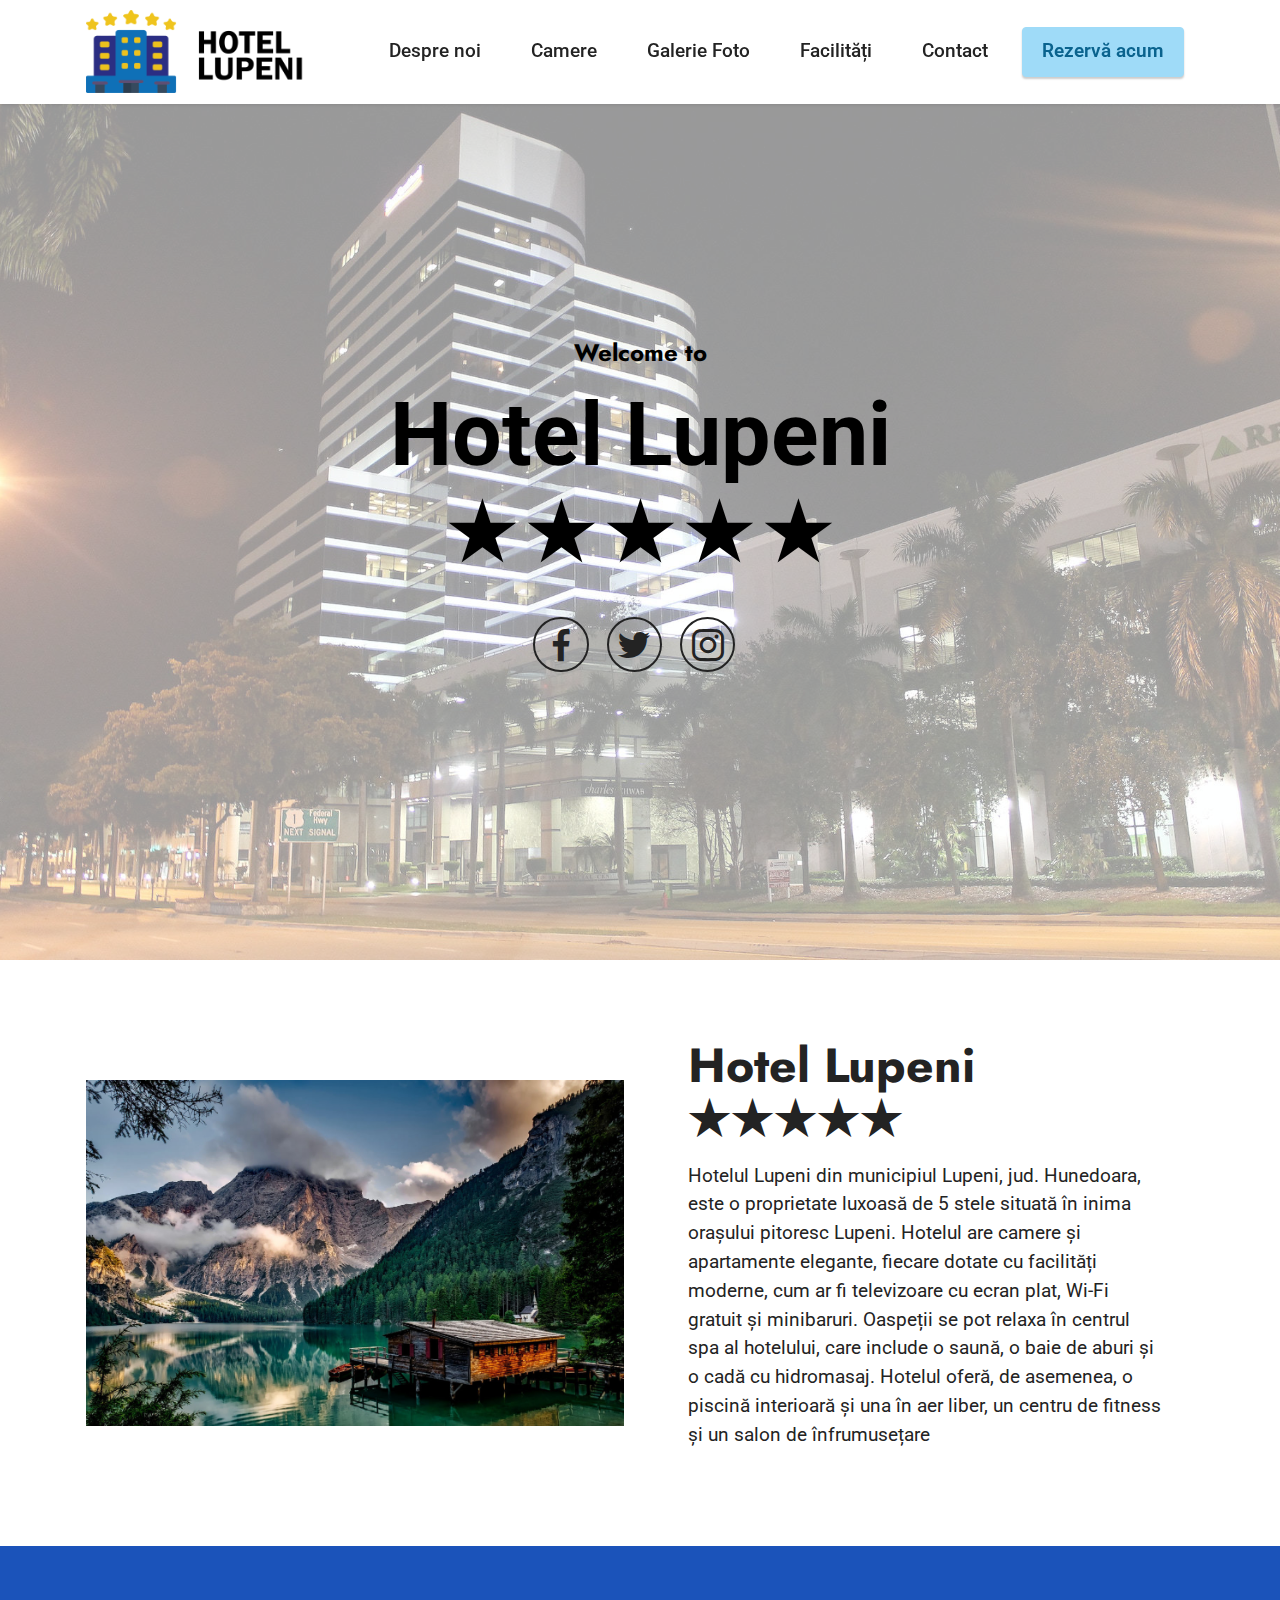
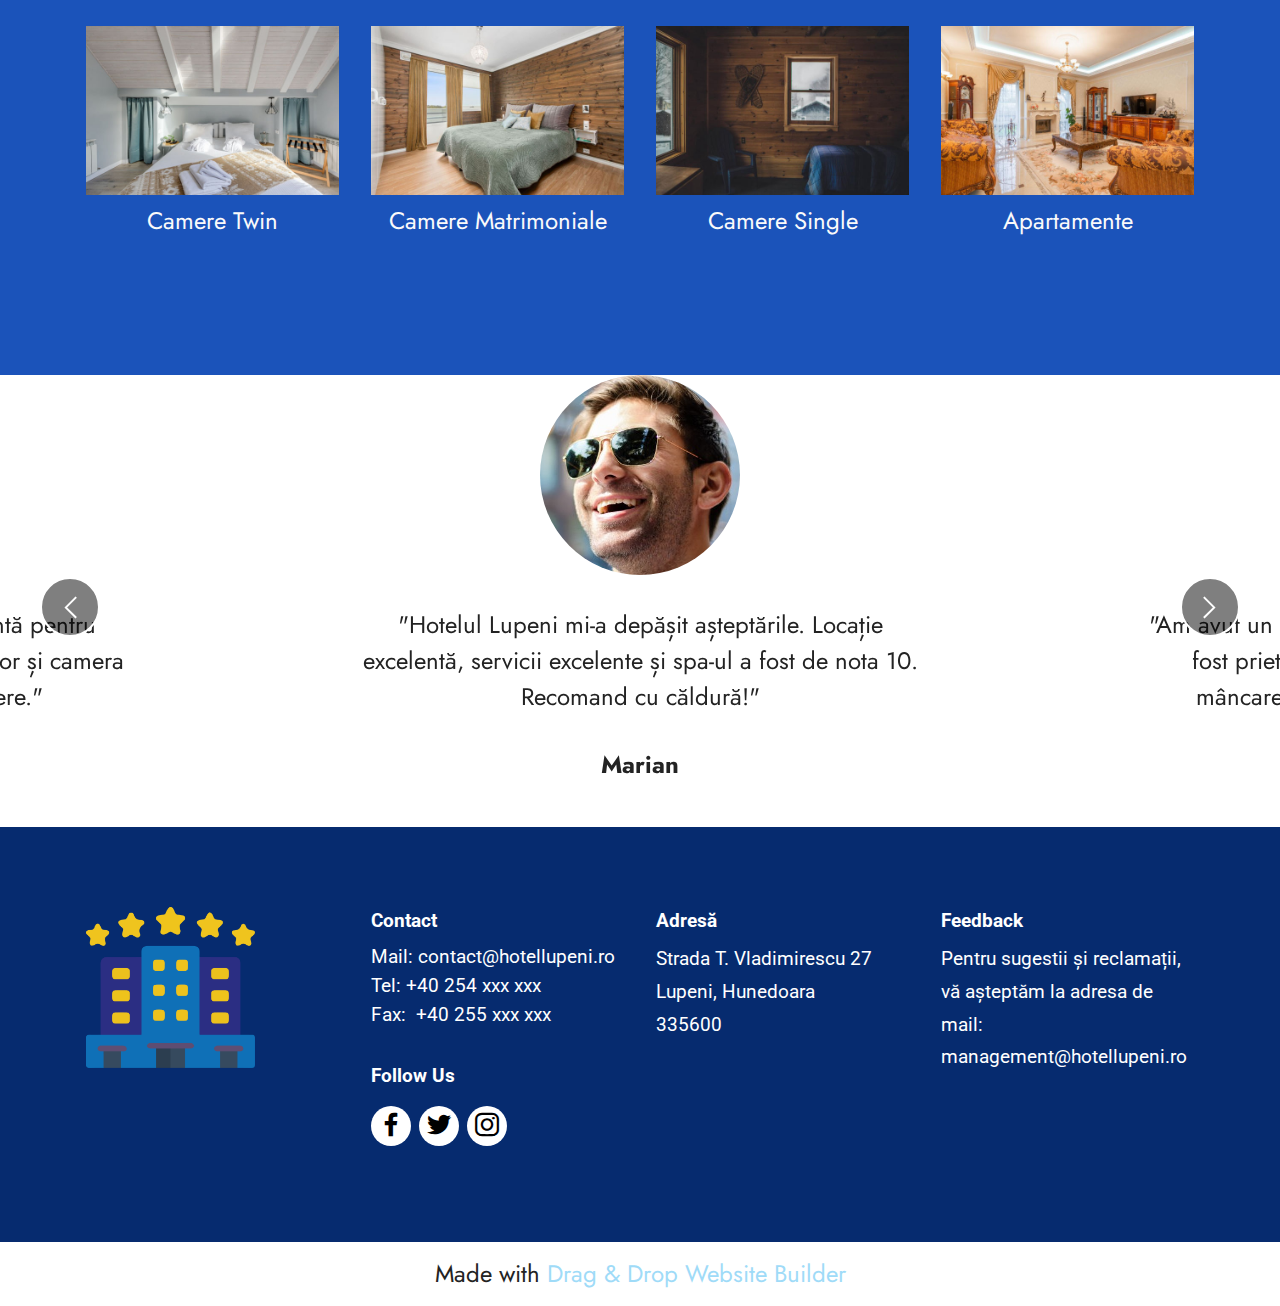
==== index.html @ 16345720 "Hotel Lupeni" ====
<!DOCTYPE html>
<html  >
<head>
  <!-- Site made with Mobirise Website Builder v5.7.4, https://mobirise.com -->
  <meta charset="UTF-8">
  <meta http-equiv="X-UA-Compatible" content="IE=edge">
  <meta name="generator" content="Mobirise v5.7.4, mobirise.com">
  <meta name="viewport" content="width=device-width, initial-scale=1, minimum-scale=1">
  <link rel="shortcut icon" href="assets/images/logo-nav-532x198.png" type="image/x-icon">
  <meta name="description" content="">
  
  
  <title>Acasă</title>
  <link rel="stylesheet" href="assets/web/assets/mobirise-icons2/mobirise2.css">
  <link rel="stylesheet" href="assets/bootstrap/css/bootstrap.min.css">
  <link rel="stylesheet" href="assets/bootstrap/css/bootstrap-grid.min.css">
  <link rel="stylesheet" href="assets/bootstrap/css/bootstrap-reboot.min.css">
  <link rel="stylesheet" href="assets/dropdown/css/style.css">
  <link rel="stylesheet" href="assets/socicon/css/styles.css">
  <link rel="stylesheet" href="assets/theme/css/style.css">
  <link rel="preload" href="https://fonts.googleapis.com/css?family=Roboto:100,100i,300,300i,400,400i,500,500i,700,700i,900,900i&display=swap" as="style" onload="this.onload=null;this.rel='stylesheet'">
  <noscript><link rel="stylesheet" href="https://fonts.googleapis.com/css?family=Roboto:100,100i,300,300i,400,400i,500,500i,700,700i,900,900i&display=swap"></noscript>
  <link rel="preload" href="https://fonts.googleapis.com/css?family=Jost:100,200,300,400,500,600,700,800,900,100i,200i,300i,400i,500i,600i,700i,800i,900i&display=swap" as="style" onload="this.onload=null;this.rel='stylesheet'">
  <noscript><link rel="stylesheet" href="https://fonts.googleapis.com/css?family=Jost:100,200,300,400,500,600,700,800,900,100i,200i,300i,400i,500i,600i,700i,800i,900i&display=swap"></noscript>
  <link rel="preload" as="style" href="assets/mobirise/css/mbr-additional.css"><link rel="stylesheet" href="assets/mobirise/css/mbr-additional.css" type="text/css">

  
  
  
</head>
<body>
  
  <section data-bs-version="5.1" class="menu menu2 cid-tsA7RsYovP" once="menu" id="menu2-1">
    
    <nav class="navbar navbar-dropdown navbar-fixed-top navbar-expand-lg">
        <div class="container">
            <div class="navbar-brand">
                <span class="navbar-logo">
                    <a href="index.html">
                        <img src="assets/images/logo-nav-532x198.png" alt="Logo Hotel Phoenix" style="height: 5.2rem;">
                    </a>
                </span>
                
            </div>
            <button class="navbar-toggler" type="button" data-toggle="collapse" data-bs-toggle="collapse" data-target="#navbarSupportedContent" data-bs-target="#navbarSupportedContent" aria-controls="navbarNavAltMarkup" aria-expanded="false" aria-label="Toggle navigation">
                <div class="hamburger">
                    <span></span>
                    <span></span>
                    <span></span>
                    <span></span>
                </div>
            </button>
            <div class="collapse navbar-collapse" id="navbarSupportedContent">
                <ul class="navbar-nav nav-dropdown" data-app-modern-menu="true"><li class="nav-item"><a class="nav-link link text-black text-primary display-4" href="page3.html">Despre noi</a></li><li class="nav-item"><a class="nav-link link text-black text-primary display-4" href="page2.html">Camere</a></li>
                    <li class="nav-item"><a class="nav-link link text-black text-primary display-4" href="page5.html">Galerie Foto</a></li><li class="nav-item"><a class="nav-link link text-black text-primary display-4" href="page4.html">Facilități</a></li>
                    <li class="nav-item"><a class="nav-link link text-black text-primary display-4" href="page1.html">Contact</a>
                    </li></ul>
                
                <div class="navbar-buttons mbr-section-btn"><a class="btn btn-primary display-4" href="https://mobiri.se">Rezervă acum</a></div>
            </div>
        </div>
    </nav>
</section>

<section data-bs-version="5.1" class="header13 cid-tsCNO44xaJ mbr-fullscreen" id="header13-3">

    

    
    <div class="mbr-overlay" style="opacity: 0.6; background-color: rgb(255, 255, 255);"></div>

    <div class="align-center container">
        <div class="row justify-content-center">
            <div class="col-12 col-lg-10">
                <h1 class="mbr-section-title mbr-fonts-style mb-3 display-7"><strong>Welcome to</strong></h1>
                
                <p class="mbr-text mbr-fonts-style mb-3 display-1"><strong>Hotel Lupeni</strong><br>★★★★★<br></p>
                
                <div class="social-row display-7 mt-5">
                    <div class="soc-item">
                        <a href="https://facebook.com" target="_blank">
                            <span class="mbr-iconfont socicon-facebook socicon"></span>
                        </a>
                    </div>
                    <div class="soc-item">
                        <a href="https://twitter.com/" target="_blank">
                            <span class="mbr-iconfont socicon-twitter socicon"></span>
                        </a>
                    </div>
                    <div class="soc-item">
                        <a href="https://instagram.com" target="_blank">
                            <span class="mbr-iconfont socicon-instagram socicon"></span>
                        </a>
                    </div>
                    
                    
                </div>
            </div>
        </div>
    </div>
</section>

<section data-bs-version="5.1" class="image1 cid-tsCUTl3SGb" id="image1-6">
    

    
    

    <div class="container">
        <div class="row align-items-center">
            <div class="col-12 col-lg-6">
                <div class="image-wrapper">
                    <img src="assets/images/cottage-1256x807.jpg" alt="Mobirise Website Builder">
                    
                </div>
            </div>
            <div class="col-12 col-lg">
                <div class="text-wrapper">
                    <h3 class="mbr-section-title mbr-fonts-style mb-3 display-2"><strong>Hotel Lupeni ★★★★★</strong></h3>
                    <p class="mbr-text mbr-fonts-style display-4">Hotelul Lupeni din municipiul Lupeni, jud. Hunedoara, este o proprietate luxoasă de 5 stele situată în inima orașului pitoresc Lupeni. Hotelul are camere și apartamente elegante, fiecare dotate cu facilități moderne, cum ar fi televizoare cu ecran plat, Wi-Fi gratuit și minibaruri. Oaspeții se pot relaxa în centrul spa al hotelului, care include o saună, o baie de aburi și o cadă cu hidromasaj. Hotelul oferă, de asemenea, o piscină interioară și una în aer liber, un centru de fitness și un salon de înfrumusețare</p>
                </div>
            </div>
        </div>
    </div>
</section>

<section data-bs-version="5.1" class="gallery5 mbr-gallery cid-tsCXmLw9fn" id="gallery5-8">
    

    
    

    <div class="container">
        
        <div class="row mbr-gallery mt-4">
            <div class="col-12 col-md-6 col-lg-3 item gallery-image">
                <div class="item-wrapper" data-toggle="modal" data-bs-toggle="modal" data-target="#tsFxFGTcH2-modal" data-bs-target="#tsFxFGTcH2-modal">
                    <img class="w-100" src="assets/images/camera-1-596x398.jpg" alt="Cameră Twin" data-slide-to="0" data-bs-slide-to="0" data-target="#lb-tsFxFGTcH2" data-bs-target="#lb-tsFxFGTcH2">
                    <div class="icon-wrapper">
                        <span class="mobi-mbri mobi-mbri-search mbr-iconfont mbr-iconfont-btn"></span>
                    </div>
                </div>
                <h6 class="mbr-item-subtitle mbr-fonts-style align-center mb-2 mt-2 display-7"><a href="page2.html" class="text-white">Camere Twin</a></h6>
            </div>
            <div class="col-12 col-md-6 col-lg-3 item gallery-image">
                <div class="item-wrapper" data-toggle="modal" data-bs-toggle="modal" data-target="#tsFxFGTcH2-modal" data-bs-target="#tsFxFGTcH2-modal">
                    <img class="w-100" src="assets/images/bedroom10-596x398.jpg" alt="Cameră matrimonială" data-slide-to="1" data-bs-slide-to="1" data-target="#lb-tsFxFGTcH2" data-bs-target="#lb-tsFxFGTcH2">
                    <div class="icon-wrapper">
                        <span class="mobi-mbri mobi-mbri-search mbr-iconfont mbr-iconfont-btn"></span>
                    </div>
                </div>
                <h6 class="mbr-item-subtitle mbr-fonts-style align-center mb-2 mt-2 display-7"><a href="page2.html" class="text-white">Camere Matrimoniale</a></h6>
            </div>
            <div class="col-12 col-md-6 col-lg-3 item gallery-image">
                <div class="item-wrapper" data-toggle="modal" data-bs-toggle="modal" data-target="#tsFxFGTcH2-modal" data-bs-target="#tsFxFGTcH2-modal">
                    <img class="w-100" src="assets/images/camera1-596x398.jpg" alt="Cameră single" data-slide-to="2" data-bs-slide-to="2" data-target="#lb-tsFxFGTcH2" data-bs-target="#lb-tsFxFGTcH2">
                    <div class="icon-wrapper">
                        <span class="mobi-mbri mobi-mbri-search mbr-iconfont mbr-iconfont-btn"></span>
                    </div>
                </div>
                <h6 class="mbr-item-subtitle mbr-fonts-style align-center mb-2 mt-2 display-7"><a href="page2.html" class="text-white">Camere Single</a></h6>
            </div>
            <div class="col-12 col-md-6 col-lg-3 item gallery-image">
                <div class="item-wrapper" data-toggle="modal" data-bs-toggle="modal" data-target="#tsFxFGTcH2-modal" data-bs-target="#tsFxFGTcH2-modal">
                    <img class="w-100" src="assets/images/camera-lux-3-596x398.jpg" alt="Apartament" data-slide-to="3" data-bs-slide-to="3" data-target="#lb-tsFxFGTcH2" data-bs-target="#lb-tsFxFGTcH2">
                    <div class="icon-wrapper">
                        <span class="mobi-mbri mobi-mbri-search mbr-iconfont mbr-iconfont-btn"></span>
                    </div>
                </div>
                <h6 class="mbr-item-subtitle mbr-fonts-style align-center mb-2 mt-2 display-7"><a href="page2.html" class="text-white">Apartamente</a></h6>
            </div>
        </div>

        <div class="modal mbr-slider" tabindex="-1" role="dialog" aria-hidden="true" id="tsFxFGTcH2-modal">
            <div class="modal-dialog" role="document">
                <div class="modal-content">
                    <div class="modal-body">
                        <div class="carousel slide carousel-fade" id="lb-tsFxFGTcH2" data-interval="5000" data-bs-interval="5000">
                            <div class="carousel-inner">
                                <div class="carousel-item active">
                                    <img class="d-block w-100" src="assets/images/camera-1-596x398.jpg" alt="Mobirise Website Builder">
                                </div>
                                <div class="carousel-item">
                                    <img class="d-block w-100" src="assets/images/bedroom10-596x398.jpg" alt="Mobirise Website Builder">
                                </div>
                                <div class="carousel-item">
                                    <img class="d-block w-100" src="assets/images/camera1-596x398.jpg" alt="Mobirise Website Builder">
                                </div>
                                <div class="carousel-item">
                                    <img class="d-block w-100" src="assets/images/camera-lux-3-596x398.jpg" alt="Mobirise Website Builder">
                                </div>
                            </div>
                            <ol class="carousel-indicators">
                                <li data-slide-to="0" data-bs-slide-to="0" class="active" data-target="#lb-tsFxFGTcH2" data-bs-target="#lb-tsFxFGTcH2"></li>
                                <li data-slide-to="1" data-bs-slide-to="1" data-target="#lb-tsFxFGTcH2" data-bs-target="#lb-tsFxFGTcH2"></li>
                                <li data-slide-to="2" data-bs-slide-to="2" data-target="#lb-tsFxFGTcH2" data-bs-target="#lb-tsFxFGTcH2"></li>
                                <li data-slide-to="3" data-bs-slide-to="3" data-target="#lb-tsFxFGTcH2" data-bs-target="#lb-tsFxFGTcH2"></li>
                            </ol>
                            <a role="button" href="" class="close" data-dismiss="modal" data-bs-dismiss="modal" aria-label="Close">
                            </a>
                            <a class="carousel-control-prev carousel-control" role="button" data-slide="prev" data-bs-slide="prev" href="#lb-tsFxFGTcH2">
                                <span class="mobi-mbri mobi-mbri-arrow-prev" aria-hidden="true"></span>
                                <span class="sr-only visually-hidden">Previous</span>
                            </a>
                            <a class="carousel-control-next carousel-control" role="button" data-slide="next" data-bs-slide="next" href="#lb-tsFxFGTcH2">
                                <span class="mobi-mbri mobi-mbri-arrow-next" aria-hidden="true"></span>
                                <span class="sr-only visually-hidden">Next</span>
                            </a>
                        </div>
                    </div>
                </div>
            </div>
        </div>
    </div>
</section>

<section data-bs-version="5.1" class="people5 mbr-embla cid-tsCZHZXIO7" id="people5-9">

    

    
    

    <div class="position-relative text-center">
        

        <div class="embla" data-skip-snaps="true" data-align="center" data-loop="true" data-auto-play="true" data-auto-play-interval="8" data-draggable="true">
            <div class="embla__viewport container-fluid">
                <div class="embla__container">
                    <div class="embla__slide slider-image item" style="margin-left: 7rem; margin-right: 7rem;">
                        <div class="user">
                            <div class="user_image">
                                <div class="item-wrapper position-relative">
                                    <img src="assets/images/m-9-600x400.jpeg" alt="Un barbat cu ochelari de soare" data-slide-to="0" data-bs-slide-to="0">
                                </div>
                            </div>
                            <div class="user_text mb-4">
                                <p class="mbr-fonts-style display-7">"Hotelul Lupeni mi-a depășit așteptările. Locație excelentă, servicii excelente și spa-ul a fost de nota 10. Recomand cu căldură!"</p>
                            </div>
                            <div class="user_name mbr-fonts-style mb-2 display-7"><strong>Marian</strong></div>
                            
                        </div>
                    </div>
                    <div class="embla__slide slider-image item" style="margin-left: 7rem; margin-right: 7rem;">
                        <div class="user">
                            <div class="user_image">
                                <div class="item-wrapper position-relative">
                                    <img src="assets/images/w-7-600x792.jpeg" alt="O fată" data-slide-to="1" data-bs-slide-to="1">
                                </div>
                            </div>
                            <div class="user_text mb-4">
                                <p class="mbr-fonts-style display-7">
                                    "Am avut un sejur fantastic la Hotel Lupeni. Personalul a fost prietenos, camera curată și confortabilă, iar mâncarea delicioasă. Cu siguranță voi reveni!"
                                </p>
                            </div>
                            <div class="user_name mbr-fonts-style mb-2 display-7"><strong>Melinda&nbsp;</strong></div>
                            
                        </div>
                    </div>
                    <div class="embla__slide slider-image item" style="margin-left: 7rem; margin-right: 7rem;">
                        <div class="user">
                            <div class="user_image">
                                <div class="item-wrapper position-relative">
                                    <img src="assets/images/m-20-600x400.jpeg" alt="Un bărbat cu ochelari" data-slide-to="2" data-bs-slide-to="2">
                                </div>
                            </div>
                            <div class="user_text mb-4">
                                <p class="mbr-fonts-style display-7">
                                    "Am susținut o conferință de succes la Hotel Lupeni. Facilitățile au fost de top, iar personalul a fost incredibil de util. Recomand cu căldură acest hotel pentru orice eveniment."
                                </p>
                            </div>
                            <div class="user_name mbr-fonts-style mb-2 display-7"><strong>Cristian</strong></div>
                            
                        </div>
                    </div><div class="embla__slide slider-image item" style="margin-left: 7rem; margin-right: 7rem;">
                        <div class="user">
                            <div class="user_image">
                                <div class="item-wrapper position-relative">
                                    <img src="assets/images/m-7-600x400.jpeg" alt="Un bărbat cu barbă" data-slide-to="3" data-bs-slide-to="3">
                                </div>
                            </div>
                            <div class="user_text mb-4">
                                <p class="mbr-fonts-style display-7">
                                    "Hotelul Lupeni a fost o alegere excelentă pentru călătoria mea solo. Personalul a fost primitor și camera confortabilă. Recomand cu încredere."
                                </p>
                            </div>
                            <div class="user_name mbr-fonts-style mb-2 display-7"><strong>Cristian</strong></div>
                            
                        </div>
                    </div>
                </div>
            </div>
            <button class="embla__button embla__button--prev">
                <span class="mobi-mbri mobi-mbri-arrow-prev mbr-iconfont" aria-hidden="true"></span>
                <span class="sr-only visually-hidden visually-hidden">Previous</span>
            </button>
            <button class="embla__button embla__button--next">
                <span class="mobi-mbri mobi-mbri-arrow-next mbr-iconfont" aria-hidden="true"></span>
                <span class="sr-only visually-hidden visually-hidden">Next</span>
            </button>
        </div>
    </div>
</section>

<section data-bs-version="5.1" class="footer4 cid-tsDhYgXYJ7" once="footers" id="footer4-b">

    

    
    
    <div class="container">
        <div class="row mbr-white">
            <div class="col-6 col-lg-3">
                <div class="media-wrap col-md-8 col-12">
                    <a href="https://mobiri.se/">
                        <img src="assets/images/logo-footer-596x569.png" alt="Mobirise Website Builder">
                    </a>
                </div>
            </div>
            <div class="col-12 col-md-6 col-lg-3">
                <h5 class="mbr-section-subtitle mbr-fonts-style mb-2 display-4"><strong>Contact</strong></h5>
                <p class="mbr-text mbr-fonts-style mb-4 display-4">Mail: contact@hotellupeni.ro<br>Tel: +40 254 xxx xxx<br>Fax:&nbsp; +40 255 xxx xxx&nbsp;</p>
                <h5 class="mbr-section-subtitle mbr-fonts-style mb-3 display-4">
                    <strong>Follow Us</strong>
                </h5>
                <div class="social-row display-7">
                    <div class="soc-item">
                        <a href="https://facebook.com" target="_blank">
                            <span class="mbr-iconfont socicon-facebook socicon"></span>
                        </a>
                    </div>
                    <div class="soc-item">
                        <a href="https://twitter.com" target="_blank">
                            <span class="mbr-iconfont socicon-twitter socicon"></span>
                        </a>
                    </div>
                    <div class="soc-item">
                        <a href="https://instagram.com" target="_blank">
                            <span class="mbr-iconfont socicon-instagram socicon"></span>
                        </a>
                    </div>
                    
                </div>
            </div>
            <div class="col-12 col-md-6 col-lg-3">
                <h5 class="mbr-section-subtitle mbr-fonts-style mb-2 display-4"><strong>Adresă</strong></h5>
                <ul class="list mbr-fonts-style display-4">
                    <li class="mbr-text item-wrap">Strada T. Vladimirescu 27</li><li class="mbr-text item-wrap">Lupeni, Hunedoara</li><li class="mbr-text item-wrap">335600</li>
                </ul>
            </div>
            <div class="col-12 col-md-6 col-lg-3">
                <h5 class="mbr-section-subtitle mbr-fonts-style mb-2 display-4"><strong>Feedback</strong></h5>
                <ul class="list mbr-fonts-style display-4">
                    <li class="mbr-text item-wrap">Pentru sugestii și reclamații, vă așteptăm la adresa de mail:</li><li class="mbr-text item-wrap">management@hotellupeni.ro&nbsp;</li>
                </ul>
            </div>
            
        </div>
    </div>
</section><section class="display-7" style="padding: 0;align-items: center;justify-content: center;flex-wrap: wrap;    align-content: center;display: flex;position: relative;height: 4rem;"><a href="https://mobiri.se/2928637" style="flex: 1 1;height: 4rem;position: absolute;width: 100%;z-index: 1;"><img alt="" style="height: 4rem;" src="[data-uri]"></a><p style="margin: 0;text-align: center;" class="display-7">Made with &#8204;</p><a style="z-index:1" href="https://mobirise.com/drag-drop-website-builder.html">Drag & Drop Website Builder</a></section><script src="assets/bootstrap/js/bootstrap.bundle.min.js"></script>  <script src="assets/smoothscroll/smooth-scroll.js"></script>  <script src="assets/ytplayer/index.js"></script>  <script src="assets/dropdown/js/navbar-dropdown.js"></script>  <script src="assets/embla/embla.min.js"></script>  <script src="assets/embla/script.js"></script>  <script src="assets/theme/js/script.js"></script>  
  
  
</body>
</html>
---- assets/web/assets/mobirise-icons2/mobirise2.css ----
@font-face {
  font-family: 'Moririse2';
  font-display: swap;
  src:  url('mobirise2.eot?f2bix4');
  src:  url('mobirise2.eot?f2bix4#iefix') format('embedded-opentype'),
    url('mobirise2.ttf?f2bix4') format('truetype'),
    url('mobirise2.woff?f2bix4') format('woff'),
    url('mobirise2.svg?f2bix4#mobirise2') format('svg');
  font-weight: normal;
  font-style: normal;
}

[class^="mobi-"], [class*=" mobi-"] {
  /* use !important to prevent issues with browser extensions that change fonts */
  font-family: 'Moririse2' !important;
  speak: none;
  font-style: normal;
  font-weight: normal;
  font-variant: normal;
  text-transform: none;
  line-height: 1;

  /* Better Font Rendering =========== */
  -webkit-font-smoothing: antialiased;
  -moz-osx-font-smoothing: grayscale;
}

.mobi-mbri-add-submenu:before {
  content: "\e900";
}
.mobi-mbri-alert:before {
  content: "\e901";
}
.mobi-mbri-align-center:before {
  content: "\e902";
}
.mobi-mbri-align-justify:before {
  content: "\e903";
}
.mobi-mbri-align-left:before {
  content: "\e904";
}
.mobi-mbri-align-right:before {
  content: "\e905";
}
.mobi-mbri-android:before {
  content: "\e906";
}
.mobi-mbri-apple:before {
  content: "\e907";
}
.mobi-mbri-arrow-down:before {
  content: "\e908";
}
.mobi-mbri-arrow-next:before {
  content: "\e909";
}
.mobi-mbri-arrow-prev:before {
  content: "\e90a";
}
.mobi-mbri-arrow-up:before {
  content: "\e90b";
}
.mobi-mbri-bold:before {
  content: "\e90c";
}
.mobi-mbri-bookmark:before {
  content: "\e90d";
}
.mobi-mbri-bootstrap:before {
  content: "\e90e";
}
.mobi-mbri-briefcase:before {
  content: "\e90f";
}
.mobi-mbri-browse:before {
  content: "\e910";
}
.mobi-mbri-bulleted-list:before {
  content: "\e911";
}
.mobi-mbri-calendar:before {
  content: "\e912";
}
.mobi-mbri-camera:before {
  content: "\e913";
}
.mobi-mbri-cart-add:before {
  content: "\e914";
}
.mobi-mbri-cart-full:before {
  content: "\e915";
}
.mobi-mbri-cash:before {
  content: "\e916";
}
.mobi-mbri-change-style:before {
  content: "\e917";
}
.mobi-mbri-chat:before {
  content: "\e918";
}
.mobi-mbri-clock:before {
  content: "\e919";
}
.mobi-mbri-close:before {
  content: "\e91a";
}
.mobi-mbri-cloud:before {
  content: "\e91b";
}
.mobi-mbri-code:before {
  content: "\e91c";
}
.mobi-mbri-contact-form:before {
  content: "\e91d";
}
.mobi-mbri-credit-card:before {
  content: "\e91e";
}
.mobi-mbri-cursor-click:before {
  content: "\e91f";
}
.mobi-mbri-cust-feedback:before {
  content: "\e920";
}
.mobi-mbri-database:before {
  content: "\e921";
}
.mobi-mbri-delivery:before {
  content: "\e922";
}
.mobi-mbri-desktop:before {
  content: "\e923";
}
.mobi-mbri-devices:before {
  content: "\e924";
}
.mobi-mbri-down:before {
  content: "\e925";
}
.mobi-mbri-download-2:before {
  content: "\e926";
}
.mobi-mbri-download:before {
  content: "\e927";
}
.mobi-mbri-drag-n-drop-2:before {
  content: "\e928";
}
.mobi-mbri-drag-n-drop:before {
  content: "\e929";
}
.mobi-mbri-edit-2:before {
  content: "\e92a";
}
.mobi-mbri-edit:before {
  content: "\e92b";
}
.mobi-mbri-error:before {
  content: "\e92c";
}
.mobi-mbri-extension:before {
  content: "\e92d";
}
.mobi-mbri-features:before {
  content: "\e92e";
}
.mobi-mbri-file:before {
  content: "\e92f";
}
.mobi-mbri-flag:before {
  content: "\e930";
}
.mobi-mbri-folder:before {
  content: "\e931";
}
.mobi-mbri-gift:before {
  content: "\e932";
}
.mobi-mbri-github:before {
  content: "\e933";
}
.mobi-mbri-globe-2:before {
  content: "\e934";
}
.mobi-mbri-globe:before {
  content: "\e935";
}
.mobi-mbri-growing-chart:before {
  content: "\e936";
}
.mobi-mbri-hearth:before {
  content: "\e937";
}
.mobi-mbri-help:before {
  content: "\e938";
}
.mobi-mbri-home:before {
  content: "\e939";
}
.mobi-mbri-hot-cup:before {
  content: "\e93a";
}
.mobi-mbri-idea:before {
  content: "\e93b";
}
.mobi-mbri-image-gallery:before {
  content: "\e93c";
}
.mobi-mbri-image-slider:before {
  content: "\e93d";
}
.mobi-mbri-info:before {
  content: "\e93e";
}
.mobi-mbri-italic:before {
  content: "\e93f";
}
.mobi-mbri-key:before {
  content: "\e940";
}
.mobi-mbri-laptop:before {
  content: "\e941";
}
.mobi-mbri-layers:before {
  content: "\e942";
}
.mobi-mbri-left-right:before {
  content: "\e943";
}
.mobi-mbri-left:before {
  content: "\e944";
}
.mobi-mbri-letter:before {
  content: "\e945";
}
.mobi-mbri-like:before {
  content: "\e946";
}
.mobi-mbri-link:before {
  content: "\e947";
}
.mobi-mbri-lock:before {
  content: "\e948";
}
.mobi-mbri-login:before {
  content: "\e949";
}
.mobi-mbri-logout:before {
  content: "\e94a";
}
.mobi-mbri-magic-stick:before {
  content: "\e94b";
}
.mobi-mbri-map-pin:before {
  content: "\e94c";
}
.mobi-mbri-menu:before {
  content: "\e94d";
}
.mobi-mbri-mobile-2:before {
  content: "\e94e";
}
.mobi-mbri-mobile-horizontal:before {
  content: "\e94f";
}
.mobi-mbri-mobile:before {
  content: "\e950";
}
.mobi-mbri-mobirise:before {
  content: "\e951";
}
.mobi-mbri-more-horizontal:before {
  content: "\e952";
}
.mobi-mbri-more-vertical:before {
  content: "\e953";
}
.mobi-mbri-music:before {
  content: "\e954";
}
.mobi-mbri-new-file:before {
  content: "\e955";
}
.mobi-mbri-numbered-list:before {
  content: "\e956";
}
.mobi-mbri-opened-folder:before {
  content: "\e957";
}
.mobi-mbri-pages:before {
  content: "\e958";
}
.mobi-mbri-paper-plane:before {
  content: "\e959";
}
.mobi-mbri-paperclip:before {
  content: "\e95a";
}
.mobi-mbri-phone:before {
  content: "\e95b";
}
.mobi-mbri-photo:before {
  content: "\e95c";
}
.mobi-mbri-photos:before {
  content: "\e95d";
}
.mobi-mbri-pin:before {
  content: "\e95e";
}
.mobi-mbri-play:before {
  content: "\e95f";
}
.mobi-mbri-plus:before {
  content: "\e960";
}
.mobi-mbri-preview:before {
  content: "\e961";
}
.mobi-mbri-print:before {
  content: "\e962";
}
.mobi-mbri-protect:before {
  content: "\e963";
}
.mobi-mbri-question:before {
  content: "\e964";
}
.mobi-mbri-quote-left:before {
  content: "\e965";
}
.mobi-mbri-quote-right:before {
  content: "\e966";
}
.mobi-mbri-redo:before {
  content: "\e967";
}
.mobi-mbri-refresh:before {
  content: "\e968";
}
.mobi-mbri-responsive-2:before {
  content: "\e969";
}
.mobi-mbri-responsive:before {
  content: "\e96a";
}
.mobi-mbri-right:before {
  content: "\e96b";
}
.mobi-mbri-rocket:before {
  content: "\e96c";
}
.mobi-mbri-sad-face:before {
  content: "\e96d";
}
.mobi-mbri-sale:before {
  content: "\e96e";
}
.mobi-mbri-save:before {
  content: "\e96f";
}
.mobi-mbri-search:before {
  content: "\e970";
}
.mobi-mbri-setting-2:before {
  content: "\e971";
}
.mobi-mbri-setting-3:before {
  content: "\e972";
}
.mobi-mbri-setting:before {
  content: "\e973";
}
.mobi-mbri-share:before {
  content: "\e974";
}
.mobi-mbri-shopping-bag:before {
  content: "\e975";
}
.mobi-mbri-shopping-basket:before {
  content: "\e976";
}
.mobi-mbri-shopping-cart:before {
  content: "\e977";
}
.mobi-mbri-sites:before {
  content: "\e978";
}
.mobi-mbri-smile-face:before {
  content: "\e979";
}
.mobi-mbri-speed:before {
  content: "\e97a";
}
.mobi-mbri-star:before {
  content: "\e97b";
}
.mobi-mbri-success:before {
  content: "\e97c";
}
.mobi-mbri-sun:before {
  content: "\e97d";
}
.mobi-mbri-sun2:before {
  content: "\e97e";
}
.mobi-mbri-tablet-vertical:before {
  content: "\e97f";
}
.mobi-mbri-tablet:before {
  content: "\e980";
}
.mobi-mbri-target:before {
  content: "\e981";
}
.mobi-mbri-timer:before {
  content: "\e982";
}
.mobi-mbri-to-ftp:before {
  content: "\e983";
}
.mobi-mbri-to-local-drive:before {
  content: "\e984";
}
.mobi-mbri-touch-swipe:before {
  content: "\e985";
}
.mobi-mbri-touch:before {
  content: "\e986";
}
.mobi-mbri-trash:before {
  content: "\e987";
}
.mobi-mbri-underline:before {
  content: "\e988";
}
.mobi-mbri-undo:before {
  content: "\e989";
}
.mobi-mbri-unlink:before {
  content: "\e98a";
}
.mobi-mbri-unlock:before {
  content: "\e98b";
}
.mobi-mbri-up-down:before {
  content: "\e98c";
}
.mobi-mbri-up:before {
  content: "\e98d";
}
.mobi-mbri-update:before {
  content: "\e98e";
}
.mobi-mbri-upload-2:before {
  content: "\e98f";
}
.mobi-mbri-upload:before {
  content: "\e990";
}
.mobi-mbri-user-2:before {
  content: "\e991";
}
.mobi-mbri-user:before {
  content: "\e992";
}
.mobi-mbri-users:before {
  content: "\e993";
}
.mobi-mbri-video-play:before {
  content: "\e994";
}
.mobi-mbri-video:before {
  content: "\e995";
}
.mobi-mbri-watch:before {
  content: "\e996";
}
.mobi-mbri-website-theme-2:before {
  content: "\e997";
}
.mobi-mbri-website-theme:before {
  content: "\e998";
}
.mobi-mbri-wifi:before {
  content: "\e999";
}
.mobi-mbri-windows:before {
  content: "\e99a";
}
.mobi-mbri-zoom-in:before {
  content: "\e99b";
}
.mobi-mbri-zoom-out:before {
  content: "\e99c";
}
---- assets/dropdown/css/style.css ----
.navbar-dropdown {
  left: 0;
  padding: 0;
  position: absolute;
  right: 0;
  top: 0;
  transition: all 0.45s ease;
  z-index: 1030;
  background: #282828; }
  .navbar-dropdown .navbar-logo {
    margin-right: 0.8rem;
    transition: margin 0.3s ease-in-out;
    vertical-align: middle; }
    .navbar-dropdown .navbar-logo img {
      height: 3.125rem;
      transition: all 0.3s ease-in-out; }
    .navbar-dropdown .navbar-logo.mbr-iconfont {
      font-size: 3.125rem;
      line-height: 3.125rem; }
  .navbar-dropdown .navbar-caption {
    font-weight: 700;
    white-space: normal;
    vertical-align: -4px;
    line-height: 3.125rem !important; }
    .navbar-dropdown .navbar-caption, .navbar-dropdown .navbar-caption:hover {
      color: inherit;
      text-decoration: none; }
  .navbar-dropdown .mbr-iconfont + .navbar-caption {
    vertical-align: -1px; }
  .navbar-dropdown.navbar-fixed-top {
    position: fixed; }
  .navbar-dropdown .navbar-brand span {
    vertical-align: -4px; }
  .navbar-dropdown.bg-color.transparent {
    background: none; }
  .navbar-dropdown.navbar-short .navbar-brand {
    padding: 0.625rem 0; }
    .navbar-dropdown.navbar-short .navbar-brand span {
      vertical-align: -1px; }
  .navbar-dropdown.navbar-short .navbar-caption {
    line-height: 2.375rem !important;
    vertical-align: -2px; }
  .navbar-dropdown.navbar-short .navbar-logo {
    margin-right: 0.5rem; }
    .navbar-dropdown.navbar-short .navbar-logo img {
      height: 2.375rem; }
    .navbar-dropdown.navbar-short .navbar-logo.mbr-iconfont {
      font-size: 2.375rem;
      line-height: 2.375rem; }
  .navbar-dropdown.navbar-short .mbr-table-cell {
    height: 3.625rem; }
  .navbar-dropdown .navbar-close {
    left: 0.6875rem;
    position: fixed;
    top: 0.75rem;
    z-index: 1000; }
  .navbar-dropdown .hamburger-icon {
    content: "";
    display: inline-block;
    vertical-align: middle;
    width: 16px;
    -webkit-box-shadow: 0 -6px 0 1px #282828,0 0 0 1px #282828,0 6px 0 1px #282828;
    -moz-box-shadow: 0 -6px 0 1px #282828,0 0 0 1px #282828,0 6px 0 1px #282828;
    box-shadow: 0 -6px 0 1px #282828,0 0 0 1px #282828,0 6px 0 1px #282828; }

.dropdown-menu .dropdown-toggle[data-toggle="dropdown-submenu"]::after {
  border-bottom: 0.35em solid transparent;
  border-left: 0.35em solid;
  border-right: 0;
  border-top: 0.35em solid transparent;
  margin-left: 0.3rem; }

.dropdown-menu .dropdown-item:focus {
  outline: 0; }

.nav-dropdown {
  font-size: 0.75rem;
  font-weight: 500;
  height: auto !important; }
  .nav-dropdown .nav-btn {
    padding-left: 1rem; }
  .nav-dropdown .link {
    margin: .667em 1.667em;
    font-weight: 500;
    padding: 0;
    transition: color .2s ease-in-out; }
    .nav-dropdown .link.dropdown-toggle {
      margin-right: 2.583em; }
      .nav-dropdown .link.dropdown-toggle::after {
        margin-left: .25rem;
        border-top: 0.35em solid;
        border-right: 0.35em solid transparent;
        border-left: 0.35em solid transparent;
        border-bottom: 0; }
      .nav-dropdown .link.dropdown-toggle[aria-expanded="true"] {
        margin: 0;
        padding: 0.667em 3.263em  0.667em 1.667em; }
  .nav-dropdown .link::after,
  .nav-dropdown .dropdown-item::after {
    color: inherit; }
  .nav-dropdown .btn {
    font-size: 0.75rem;
    font-weight: 700;
    letter-spacing: 0;
    margin-bottom: 0;
    padding-left: 1.25rem;
    padding-right: 1.25rem; }
  .nav-dropdown .dropdown-menu {
    border-radius: 0;
    border: 0;
    left: 0;
    margin: 0;
    padding-bottom: 1.25rem;
    padding-top: 1.25rem;
    position: relative; }
  .nav-dropdown .dropdown-submenu {
    margin-left: 0.125rem;
    top: 0; }
  .nav-dropdown .dropdown-item {
    font-weight: 500;
    line-height: 2;
    padding: 0.3846em 4.615em 0.3846em 1.5385em;
    position: relative;
    transition: color .2s ease-in-out, background-color .2s ease-in-out; }
    .nav-dropdown .dropdown-item::after {
      margin-top: -0.3077em;
      position: absolute;
      right: 1.1538em;
      top: 50%; }
    .nav-dropdown .dropdown-item:focus, .nav-dropdown .dropdown-item:hover {
      background: none; }

@media (max-width: 767px) {
  .nav-dropdown.navbar-toggleable-sm {
    bottom: 0;
    display: none;
    left: 0;
    overflow-x: hidden;
    position: fixed;
    top: 0;
    transform: translateX(-100%);
    -ms-transform: translateX(-100%);
    -webkit-transform: translateX(-100%);
    width: 18.75rem;
    z-index: 999; } }
.nav-dropdown.navbar-toggleable-xl {
  bottom: 0;
  display: none;
  left: 0;
  overflow-x: hidden;
  position: fixed;
  top: 0;
  transform: translateX(-100%);
  -ms-transform: translateX(-100%);
  -webkit-transform: translateX(-100%);
  width: 18.75rem;
  z-index: 999; }

.nav-dropdown-sm {
  display: block !important;
  overflow-x: hidden;
  overflow: auto;
  padding-top: 3.875rem; }
  .nav-dropdown-sm::after {
    content: "";
    display: block;
    height: 3rem;
    width: 100%; }
  .nav-dropdown-sm.collapse.in ~ .navbar-close {
    display: block !important; }
  .nav-dropdown-sm.collapsing, .nav-dropdown-sm.collapse.in {
    transform: translateX(0);
    -ms-transform: translateX(0);
    -webkit-transform: translateX(0);
    transition: all 0.25s ease-out;
    -webkit-transition: all 0.25s ease-out;
    background: #282828; }
  .nav-dropdown-sm.collapsing[aria-expanded="false"] {
    transform: translateX(-100%);
    -ms-transform: translateX(-100%);
    -webkit-transform: translateX(-100%); }
  .nav-dropdown-sm .nav-item {
    display: block;
    margin-left: 0 !important;
    padding-left: 0; }
  .nav-dropdown-sm .link,
  .nav-dropdown-sm .dropdown-item {
    border-top: 1px dotted rgba(255, 255, 255, 0.1);
    font-size: 0.8125rem;
    line-height: 1.6;
    margin: 0 !important;
    padding: 0.875rem 2.4rem 0.875rem 1.5625rem !important;
    position: relative;
    white-space: normal; }
    .nav-dropdown-sm .link:focus, .nav-dropdown-sm .link:hover,
    .nav-dropdown-sm .dropdown-item:focus,
    .nav-dropdown-sm .dropdown-item:hover {
      background: rgba(0, 0, 0, 0.2) !important;
      color: #c0a375; }
  .nav-dropdown-sm .nav-btn {
    position: relative;
    padding: 1.5625rem 1.5625rem 0 1.5625rem; }
    .nav-dropdown-sm .nav-btn::before {
      border-top: 1px dotted rgba(255, 255, 255, 0.1);
      content: "";
      left: 0;
      position: absolute;
      top: 0;
      width: 100%; }
    .nav-dropdown-sm .nav-btn + .nav-btn {
      padding-top: 0.625rem; }
      .nav-dropdown-sm .nav-btn + .nav-btn::before {
        display: none; }
  .nav-dropdown-sm .btn {
    padding: 0.625rem 0; }
  .nav-dropdown-sm .dropdown-toggle[data-toggle="dropdown-submenu"]::after {
    margin-left: .25rem;
    border-top: 0.35em solid;
    border-right: 0.35em solid transparent;
    border-left: 0.35em solid transparent;
    border-bottom: 0; }
  .nav-dropdown-sm .dropdown-toggle[data-toggle="dropdown-submenu"][aria-expanded="true"]::after {
    border-top: 0;
    border-right: 0.35em solid transparent;
    border-left: 0.35em solid transparent;
    border-bottom: 0.35em solid; }
  .nav-dropdown-sm .dropdown-menu {
    margin: 0;
    padding: 0;
    position: relative;
    top: 0;
    left: 0;
    width: 100%;
    border: 0;
    float: none;
    border-radius: 0;
    background: none; }
  .nav-dropdown-sm .dropdown-submenu {
    left: 100%;
    margin-left: 0.125rem;
    margin-top: -1.25rem;
    top: 0; }

.navbar-toggleable-sm .nav-dropdown .dropdown-menu {
  position: absolute; }

.navbar-toggleable-sm .nav-dropdown .dropdown-submenu {
  left: 100%;
  margin-left: 0.125rem;
  margin-top: -1.25rem;
  top: 0; }

.navbar-toggleable-sm.opened .nav-dropdown .dropdown-menu {
  position: relative; }

.navbar-toggleable-sm.opened .nav-dropdown .dropdown-submenu {
  left: 0;
  margin-left: 00rem;
  margin-top: 0rem;
  top: 0; }

.is-builder .nav-dropdown.collapsing {
  transition: none !important; }
---- assets/socicon/css/styles.css ----
@charset "UTF-8";

@font-face {
  font-family: 'Socicon';
  src:  url('../fonts/socicon.eot');
  src:  url('../fonts/socicon.eot?#iefix') format('embedded-opentype'),
    url('../fonts/socicon.woff2') format('woff2'),
    url('../fonts/socicon.ttf') format('truetype'),
    url('../fonts/socicon.woff') format('woff'),
    url('../fonts/socicon.svg#socicon') format('svg');
  font-weight: normal;
  font-style: normal;
  font-display: swap;
}

[data-icon]:before {
  font-family: "socicon" !important;
  content: attr(data-icon);
  font-style: normal !important;
  font-weight: normal !important;
  font-variant: normal !important;
  text-transform: none !important;
  speak: none;
  line-height: 1;
  -webkit-font-smoothing: antialiased;
  -moz-osx-font-smoothing: grayscale;
}

[class^="socicon-"], [class*=" socicon-"] {
  /* use !important to prevent issues with browser extensions that change fonts */
  font-family: 'Socicon' !important;
  speak: none;
  font-style: normal;
  font-weight: normal;
  font-variant: normal;
  text-transform: none;
  line-height: 1;

  /* Better Font Rendering =========== */
  -webkit-font-smoothing: antialiased;
  -moz-osx-font-smoothing: grayscale;
}

.socicon-eitaa:before {
  content: "\e97c";
}
.socicon-soroush:before {
  content: "\e97d";
}
.socicon-bale:before {
  content: "\e97e";
}
.socicon-zazzle:before {
  content: "\e97b";
}
.socicon-society6:before {
  content: "\e97a";
}
.socicon-redbubble:before {
  content: "\e979";
}
.socicon-avvo:before {
  content: "\e978";
}
.socicon-stitcher:before {
  content: "\e977";
}
.socicon-googlehangouts:before {
  content: "\e974";
}
.socicon-dlive:before {
  content: "\e975";
}
.socicon-vsco:before {
  content: "\e976";
}
.socicon-flipboard:before {
  content: "\e973";
}
.socicon-ubuntu:before {
  content: "\e958";
}
.socicon-artstation:before {
  content: "\e959";
}
.socicon-invision:before {
  content: "\e95a";
}
.socicon-torial:before {
  content: "\e95b";
}
.socicon-collectorz:before {
  content: "\e95c";
}
.socicon-seenthis:before {
  content: "\e95d";
}
.socicon-googleplaymusic:before {
  content: "\e95e";
}
.socicon-debian:before {
  content: "\e95f";
}
.socicon-filmfreeway:before {
  content: "\e960";
}
.socicon-gnome:before {
  content: "\e961";
}
.socicon-itchio:before {
  content: "\e962";
}
.socicon-jamendo:before {
  content: "\e963";
}
.socicon-mix:before {
  content: "\e964";
}
.socicon-sharepoint:before {
  content: "\e965";
}
.socicon-tinder:before {
  content: "\e966";
}
.socicon-windguru:before {
  content: "\e967";
}
.socicon-cdbaby:before {
  content: "\e968";
}
.socicon-elementaryos:before {
  content: "\e969";
}
.socicon-stage32:before {
  content: "\e96a";
}
.socicon-tiktok:before {
  content: "\e96b";
}
.socicon-gitter:before {
  content: "\e96c";
}
.socicon-letterboxd:before {
  content: "\e96d";
}
.socicon-threema:before {
  content: "\e96e";
}
.socicon-splice:before {
  content: "\e96f";
}
.socicon-metapop:before {
  content: "\e970";
}
.socicon-naver:before {
  content: "\e971";
}
.socicon-remote:before {
  content: "\e972";
}
.socicon-internet:before {
  content: "\e957";
}
.socicon-moddb:before {
  content: "\e94b";
}
.socicon-indiedb:before {
  content: "\e94c";
}
.socicon-traxsource:before {
  content: "\e94d";
}
.socicon-gamefor:before {
  content: "\e94e";
}
.socicon-pixiv:before {
  content: "\e94f";
}
.socicon-myanimelist:before {
  content: "\e950";
}
.socicon-blackberry:before {
  content: "\e951";
}
.socicon-wickr:before {
  content: "\e952";
}
.socicon-spip:before {
  content: "\e953";
}
.socicon-napster:before {
  content: "\e954";
}
.socicon-beatport:before {
  content: "\e955";
}
.socicon-hackerone:before {
  content: "\e956";
}
.socicon-hackernews:before {
  content: "\e946";
}
.socicon-smashwords:before {
  content: "\e947";
}
.socicon-kobo:before {
  content: "\e948";
}
.socicon-bookbub:before {
  content: "\e949";
}
.socicon-mailru:before {
  content: "\e94a";
}
.socicon-gitlab:before {
  content: "\e945";
}
.socicon-instructables:before {
  content: "\e944";
}
.socicon-portfolio:before {
  content: "\e943";
}
.socicon-codered:before {
  content: "\e940";
}
.socicon-origin:before {
  content: "\e941";
}
.socicon-nextdoor:before {
  content: "\e942";
}
.socicon-udemy:before {
  content: "\e93f";
}
.socicon-livemaster:before {
  content: "\e93e";
}
.socicon-crunchbase:before {
  content: "\e93b";
}
.socicon-homefy:before {
  content: "\e93c";
}
.socicon-calendly:before {
  content: "\e93d";
}
.socicon-realtor:before {
  content: "\e90f";
}
.socicon-tidal:before {
  content: "\e910";
}
.socicon-qobuz:before {
  content: "\e911";
}
.socicon-natgeo:before {
  content: "\e912";
}
.socicon-mastodon:before {
  content: "\e913";
}
.socicon-unsplash:before {
  content: "\e914";
}
.socicon-homeadvisor:before {
  content: "\e915";
}
.socicon-angieslist:before {
  content: "\e916";
}
.socicon-codepen:before {
  content: "\e917";
}
.socicon-slack:before {
  content: "\e918";
}
.socicon-openaigym:before {
  content: "\e919";
}
.socicon-logmein:before {
  content: "\e91a";
}
.socicon-fiverr:before {
  content: "\e91b";
}
.socicon-gotomeeting:before {
  content: "\e91c";
}
.socicon-aliexpress:before {
  content: "\e91d";
}
.socicon-guru:before {
  content: "\e91e";
}
.socicon-appstore:before {
  content: "\e91f";
}
.socicon-homes:before {
  content: "\e920";
}
.socicon-zoom:before {
  content: "\e921";
}
.socicon-alibaba:before {
  content: "\e922";
}
.socicon-craigslist:before {
  content: "\e923";
}
.socicon-wix:before {
  content: "\e924";
}
.socicon-redfin:before {
  content: "\e925";
}
.socicon-googlecalendar:before {
  content: "\e926";
}
.socicon-shopify:before {
  content: "\e927";
}
.socicon-freelancer:before {
  content: "\e928";
}
.socicon-seedrs:before {
  content: "\e929";
}
.socicon-bing:before {
  content: "\e92a";
}
.socicon-doodle:before {
  content: "\e92b";
}
.socicon-bonanza:before {
  content: "\e92c";
}
.socicon-squarespace:before {
  content: "\e92d";
}
.socicon-toptal:before {
  content: "\e92e";
}
.socicon-gust:before {
  content: "\e92f";
}
.socicon-ask:before {
  content: "\e930";
}
.socicon-trulia:before {
  content: "\e931";
}
.socicon-loomly:before {
  content: "\e932";
}
.socicon-ghost:before {
  content: "\e933";
}
.socicon-upwork:before {
  content: "\e934";
}
.socicon-fundable:before {
  content: "\e935";
}
.socicon-booking:before {
  content: "\e936";
}
.socicon-googlemaps:before {
  content: "\e937";
}
.socicon-zillow:before {
  content: "\e938";
}
.socicon-niconico:before {
  content: "\e939";
}
.socicon-toneden:before {
  content: "\e93a";
}
.socicon-augment:before {
  content: "\e908";
}
.socicon-bitbucket:before {
  content: "\e909";
}
.socicon-fyuse:before {
  content: "\e90a";
}
.socicon-yt-gaming:before {
  content: "\e90b";
}
.socicon-sketchfab:before {
  content: "\e90c";
}
.socicon-mobcrush:before {
  content: "\e90d";
}
.socicon-microsoft:before {
  content: "\e90e";
}
.socicon-pandora:before {
  content: "\e907";
}
.socicon-messenger:before {
  content: "\e906";
}
.socicon-gamewisp:before {
  content: "\e905";
}
.socicon-bloglovin:before {
  content: "\e904";
}
.socicon-tunein:before {
  content: "\e903";
}
.socicon-gamejolt:before {
  content: "\e901";
}
.socicon-trello:before {
  content: "\e902";
}
.socicon-spreadshirt:before {
  content: "\e900";
}
.socicon-500px:before {
  content: "\e000";
}
.socicon-8tracks:before {
  content: "\e001";
}
.socicon-airbnb:before {
  content: "\e002";
}
.socicon-alliance:before {
  content: "\e003";
}
.socicon-amazon:before {
  content: "\e004";
}
.socicon-amplement:before {
  content: "\e005";
}
.socicon-android:before {
  content: "\e006";
}
.socicon-angellist:before {
  content: "\e007";
}
.socicon-apple:before {
  content: "\e008";
}
.socicon-appnet:before {
  content: "\e009";
}
.socicon-baidu:before {
  content: "\e00a";
}
.socicon-bandcamp:before {
  content: "\e00b";
}
.socicon-battlenet:before {
  content: "\e00c";
}
.socicon-mixer:before {
  content: "\e00d";
}
.socicon-bebee:before {
  content: "\e00e";
}
.socicon-bebo:before {
  content: "\e00f";
}
.socicon-behance:before {
  content: "\e010";
}
.socicon-blizzard:before {
  content: "\e011";
}
.socicon-blogger:before {
  content: "\e012";
}
.socicon-buffer:before {
  content: "\e013";
}
.socicon-chrome:before {
  content: "\e014";
}
.socicon-coderwall:before {
  content: "\e015";
}
.socicon-curse:before {
  content: "\e016";
}
.socicon-dailymotion:before {
  content: "\e017";
}
.socicon-deezer:before {
  content: "\e018";
}
.socicon-delicious:before {
  content: "\e019";
}
.socicon-deviantart:before {
  content: "\e01a";
}
.socicon-diablo:before {
  content: "\e01b";
}
.socicon-digg:before {
  content: "\e01c";
}
.socicon-discord:before {
  content: "\e01d";
}
.socicon-disqus:before {
  content: "\e01e";
}
.socicon-douban:before {
  content: "\e01f";
}
.socicon-draugiem:before {
  content: "\e020";
}
.socicon-dribbble:before {
  content: "\e021";
}
.socicon-drupal:before {
  content: "\e022";
}
.socicon-ebay:before {
  content: "\e023";
}
.socicon-ello:before {
  content: "\e024";
}
.socicon-endomodo:before {
  content: "\e025";
}
.socicon-envato:before {
  content: "\e026";
}
.socicon-etsy:before {
  content: "\e027";
}
.socicon-facebook:before {
  content: "\e028";
}
.socicon-feedburner:before {
  content: "\e029";
}
.socicon-filmweb:before {
  content: "\e02a";
}
.socicon-firefox:before {
  content: "\e02b";
}
.socicon-flattr:before {
  content: "\e02c";
}
.socicon-flickr:before {
  content: "\e02d";
}
.socicon-formulr:before {
  content: "\e02e";
}
.socicon-forrst:before {
  content: "\e02f";
}
.socicon-foursquare:before {
  content: "\e030";
}
.socicon-friendfeed:before {
  content: "\e031";
}
.socicon-github:before {
  content: "\e032";
}
.socicon-goodreads:before {
  content: "\e033";
}
.socicon-google:before {
  content: "\e034";
}
.socicon-googlescholar:before {
  content: "\e035";
}
.socicon-googlegroups:before {
  content: "\e036";
}
.socicon-googlephotos:before {
  content: "\e037";
}
.socicon-googleplus:before {
  content: "\e038";
}
.socicon-grooveshark:before {
  content: "\e039";
}
.socicon-hackerrank:before {
  content: "\e03a";
}
.socicon-hearthstone:before {
  content: "\e03b";
}
.socicon-hellocoton:before {
  content: "\e03c";
}
.socicon-heroes:before {
  content: "\e03d";
}
.socicon-smashcast:before {
  content: "\e03e";
}
.socicon-horde:before {
  content: "\e03f";
}
.socicon-houzz:before {
  content: "\e040";
}
.socicon-icq:before {
  content: "\e041";
}
.socicon-identica:before {
  content: "\e042";
}
.socicon-imdb:before {
  content: "\e043";
}
.socicon-instagram:before {
  content: "\e044";
}
.socicon-issuu:before {
  content: "\e045";
}
.socicon-istock:before {
  content: "\e046";
}
.socicon-itunes:before {
  content: "\e047";
}
.socicon-keybase:before {
  content: "\e048";
}
.socicon-lanyrd:before {
  content: "\e049";
}
.socicon-lastfm:before {
  content: "\e04a";
}
.socicon-line:before {
  content: "\e04b";
}
.socicon-linkedin:before {
  content: "\e04c";
}
.socicon-livejournal:before {
  content: "\e04d";
}
.socicon-lyft:before {
  content: "\e04e";
}
.socicon-macos:before {
  content: "\e04f";
}
.socicon-mail:before {
  content: "\e050";
}
.socicon-medium:before {
  content: "\e051";
}
.socicon-meetup:before {
  content: "\e052";
}
.socicon-mixcloud:before {
  content: "\e053";
}
.socicon-modelmayhem:before {
  content: "\e054";
}
.socicon-mumble:before {
  content: "\e055";
}
.socicon-myspace:before {
  content: "\e056";
}
.socicon-newsvine:before {
  content: "\e057";
}
.socicon-nintendo:before {
  content: "\e058";
}
.socicon-npm:before {
  content: "\e059";
}
.socicon-odnoklassniki:before {
  content: "\e05a";
}
.socicon-openid:before {
  content: "\e05b";
}
.socicon-opera:before {
  content: "\e05c";
}
.socicon-outlook:before {
  content: "\e05d";
}
.socicon-overwatch:before {
  content: "\e05e";
}
.socicon-patreon:before {
  content: "\e05f";
}
.socicon-paypal:before {
  content: "\e060";
}
.socicon-periscope:before {
  content: "\e061";
}
.socicon-persona:before {
  content: "\e062";
}
.socicon-pinterest:before {
  content: "\e063";
}
.socicon-play:before {
  content: "\e064";
}
.socicon-player:before {
  content: "\e065";
}
.socicon-playstation:before {
  content: "\e066";
}
.socicon-pocket:before {
  content: "\e067";
}
.socicon-qq:before {
  content: "\e068";
}
.socicon-quora:before {
  content: "\e069";
}
.socicon-raidcall:before {
  content: "\e06a";
}
.socicon-ravelry:before {
  content: "\e06b";
}
.socicon-reddit:before {
  content: "\e06c";
}
.socicon-renren:before {
  content: "\e06d";
}
.socicon-researchgate:before {
  content: "\e06e";
}
.socicon-residentadvisor:before {
  content: "\e06f";
}
.socicon-reverbnation:before {
  content: "\e070";
}
.socicon-rss:before {
  content: "\e071";
}
.socicon-sharethis:before {
  content: "\e072";
}
.socicon-skype:before {
  content: "\e073";
}
.socicon-slideshare:before {
  content: "\e074";
}
.socicon-smugmug:before {
  content: "\e075";
}
.socicon-snapchat:before {
  content: "\e076";
}
.socicon-songkick:before {
  content: "\e077";
}
.socicon-soundcloud:before {
  content: "\e078";
}
.socicon-spotify:before {
  content: "\e079";
}
.socicon-stackexchange:before {
  content: "\e07a";
}
.socicon-stackoverflow:before {
  content: "\e07b";
}
.socicon-starcraft:before {
  content: "\e07c";
}
.socicon-stayfriends:before {
  content: "\e07d";
}
.socicon-steam:before {
  content: "\e07e";
}
.socicon-storehouse:before {
  content: "\e07f";
}
.socicon-strava:before {
  content: "\e080";
}
.socicon-streamjar:before {
  content: "\e081";
}
.socicon-stumbleupon:before {
  content: "\e082";
}
.socicon-swarm:before {
  content: "\e083";
}
.socicon-teamspeak:before {
  content: "\e084";
}
.socicon-teamviewer:before {
  content: "\e085";
}
.socicon-technorati:before {
  content: "\e086";
}
.socicon-telegram:before {
  content: "\e087";
}
.socicon-tripadvisor:before {
  content: "\e088";
}
.socicon-tripit:before {
  content: "\e089";
}
.socicon-triplej:before {
  content: "\e08a";
}
.socicon-tumblr:before {
  content: "\e08b";
}
.socicon-twitch:before {
  content: "\e08c";
}
.socicon-twitter:before {
  content: "\e08d";
}
.socicon-uber:before {
  content: "\e08e";
}
.socicon-ventrilo:before {
  content: "\e08f";
}
.socicon-viadeo:before {
  content: "\e090";
}
.socicon-viber:before {
  content: "\e091";
}
.socicon-viewbug:before {
  content: "\e092";
}
.socicon-vimeo:before {
  content: "\e093";
}
.socicon-vine:before {
  content: "\e094";
}
.socicon-vkontakte:before {
  content: "\e095";
}
.socicon-warcraft:before {
  content: "\e096";
}
.socicon-wechat:before {
  content: "\e097";
}
.socicon-weibo:before {
  content: "\e098";
}
.socicon-whatsapp:before {
  content: "\e099";
}
.socicon-wikipedia:before {
  content: "\e09a";
}
.socicon-windows:before {
  content: "\e09b";
}
.socicon-wordpress:before {
  content: "\e09c";
}
.socicon-wykop:before {
  content: "\e09d";
}
.socicon-xbox:before {
  content: "\e09e";
}
.socicon-xing:before {
  content: "\e09f";
}
.socicon-yahoo:before {
  content: "\e0a0";
}
.socicon-yammer:before {
  content: "\e0a1";
}
.socicon-yandex:before {
  content: "\e0a2";
}
.socicon-yelp:before {
  content: "\e0a3";
}
.socicon-younow:before {
  content: "\e0a4";
}
.socicon-youtube:before {
  content: "\e0a5";
}
.socicon-zapier:before {
  content: "\e0a6";
}
.socicon-zerply:before {
  content: "\e0a7";
}
.socicon-zomato:before {
  content: "\e0a8";
}
.socicon-zynga:before {
  content: "\e0a9";
}
---- assets/theme/css/style.css ----
@charset "UTF-8";
section {
  background-color: #ffffff;
}

body {
  font-style: normal;
  line-height: 1.5;
  font-weight: 400;
  color: #232323;
  position: relative;
}

button {
  background-color: transparent;
  border-color: transparent;
}

section,
.container,
.container-fluid {
  position: relative;
  word-wrap: break-word;
}

a.mbr-iconfont:hover {
  text-decoration: none;
}

.article .lead p,
.article .lead ul,
.article .lead ol,
.article .lead pre,
.article .lead blockquote {
  margin-bottom: 0;
}

a {
  font-style: normal;
  font-weight: 400;
  cursor: pointer;
}
a, a:hover {
  text-decoration: none;
}

.mbr-section-title {
  font-style: normal;
  line-height: 1.3;
}

.mbr-section-subtitle {
  line-height: 1.3;
}

.mbr-text {
  font-style: normal;
  line-height: 1.7;
}

h1,
h2,
h3,
h4,
h5,
h6,
.display-1,
.display-2,
.display-4,
.display-5,
.display-7,
span,
p,
a {
  line-height: 1;
  word-break: break-word;
  word-wrap: break-word;
  font-weight: 400;
}

b,
strong {
  font-weight: bold;
}

input:-webkit-autofill, input:-webkit-autofill:hover, input:-webkit-autofill:focus, input:-webkit-autofill:active {
  transition-delay: 9999s;
  -webkit-transition-property: background-color, color;
  transition-property: background-color, color;
}

textarea[type=hidden] {
  display: none;
}

section {
  background-position: 50% 50%;
  background-repeat: no-repeat;
  background-size: cover;
}
section .mbr-background-video,
section .mbr-background-video-preview {
  position: absolute;
  bottom: 0;
  left: 0;
  right: 0;
  top: 0;
}

.hidden {
  visibility: hidden;
}

.mbr-z-index20 {
  z-index: 20;
}

/*! Base colors */
.mbr-white {
  color: #ffffff;
}

.mbr-black {
  color: #111111;
}

.mbr-bg-white {
  background-color: #ffffff;
}

.mbr-bg-black {
  background-color: #000000;
}

/*! Text-aligns */
.align-left {
  text-align: left;
}

.align-center {
  text-align: center;
}

.align-right {
  text-align: right;
}

/*! Font-weight  */
.mbr-light {
  font-weight: 300;
}

.mbr-regular {
  font-weight: 400;
}

.mbr-semibold {
  font-weight: 500;
}

.mbr-bold {
  font-weight: 700;
}

/*! Media  */
.media-content {
  flex-basis: 100%;
}

.media-container-row {
  display: flex;
  flex-direction: row;
  flex-wrap: wrap;
  justify-content: center;
  align-content: center;
  align-items: start;
}
.media-container-row .media-size-item {
  width: 400px;
}

.media-container-column {
  display: flex;
  flex-direction: column;
  flex-wrap: wrap;
  justify-content: center;
  align-content: center;
  align-items: stretch;
}
.media-container-column > * {
  width: 100%;
}

@media (min-width: 992px) {
  .media-container-row {
    flex-wrap: nowrap;
  }
}
figure {
  margin-bottom: 0;
  overflow: hidden;
}

figure[mbr-media-size] {
  transition: width 0.1s;
}

img,
iframe {
  display: block;
  width: 100%;
}

.card {
  background-color: transparent;
  border: none;
}

.card-box {
  width: 100%;
}

.card-img {
  text-align: center;
  flex-shrink: 0;
  -webkit-flex-shrink: 0;
}

.media {
  max-width: 100%;
  margin: 0 auto;
}

.mbr-figure {
  align-self: center;
}

.media-container > div {
  max-width: 100%;
}

.mbr-figure img,
.card-img img {
  width: 100%;
}

@media (max-width: 991px) {
  .media-size-item {
    width: auto !important;
  }

  .media {
    width: auto;
  }

  .mbr-figure {
    width: 100% !important;
  }
}
/*! Buttons */
.mbr-section-btn {
  margin-left: -0.6rem;
  margin-right: -0.6rem;
  font-size: 0;
}

.btn {
  font-weight: 600;
  border-width: 1px;
  font-style: normal;
  margin: 0.6rem 0.6rem;
  white-space: normal;
  transition: all 0.2s ease-in-out;
  display: inline-flex;
  align-items: center;
  justify-content: center;
  word-break: break-word;
}

.btn-sm {
  font-weight: 600;
  letter-spacing: 0px;
  transition: all 0.3s ease-in-out;
}

.btn-md {
  font-weight: 600;
  letter-spacing: 0px;
  transition: all 0.3s ease-in-out;
}

.btn-lg {
  font-weight: 600;
  letter-spacing: 0px;
  transition: all 0.3s ease-in-out;
}

.btn-form {
  margin: 0;
}
.btn-form:hover {
  cursor: pointer;
}

nav .mbr-section-btn {
  margin-left: 0rem;
  margin-right: 0rem;
}

/*! Btn icon margin */
.btn .mbr-iconfont,
.btn.btn-sm .mbr-iconfont {
  order: 1;
  cursor: pointer;
  margin-left: 0.5rem;
  vertical-align: sub;
}

.btn.btn-md .mbr-iconfont,
.btn.btn-md .mbr-iconfont {
  margin-left: 0.8rem;
}

.mbr-regular {
  font-weight: 400;
}

.mbr-semibold {
  font-weight: 500;
}

.mbr-bold {
  font-weight: 700;
}

[type=submit] {
  -webkit-appearance: none;
}

/*! Full-screen */
.mbr-fullscreen .mbr-overlay {
  min-height: 100vh;
}

.mbr-fullscreen {
  display: flex;
  display: -moz-flex;
  display: -ms-flex;
  display: -o-flex;
  align-items: center;
  min-height: 100vh;
  padding-top: 3rem;
  padding-bottom: 3rem;
}

/*! Map */
.map {
  height: 25rem;
  position: relative;
}
.map iframe {
  width: 100%;
  height: 100%;
}

/*! Scroll to top arrow */
.mbr-arrow-up {
  bottom: 25px;
  right: 90px;
  position: fixed;
  text-align: right;
  z-index: 5000;
  color: #ffffff;
  font-size: 22px;
}

.mbr-arrow-up a {
  background: rgba(0, 0, 0, 0.2);
  border-radius: 50%;
  color: #fff;
  display: inline-block;
  height: 60px;
  width: 60px;
  border: 2px solid #fff;
  outline-style: none !important;
  position: relative;
  text-decoration: none;
  transition: all 0.3s ease-in-out;
  cursor: pointer;
  text-align: center;
}
.mbr-arrow-up a:hover {
  background-color: rgba(0, 0, 0, 0.4);
}
.mbr-arrow-up a i {
  line-height: 60px;
}

.mbr-arrow-up-icon {
  display: block;
  color: #fff;
}

.mbr-arrow-up-icon::before {
  content: "›";
  display: inline-block;
  font-family: serif;
  font-size: 22px;
  line-height: 1;
  font-style: normal;
  position: relative;
  top: 6px;
  left: -4px;
  transform: rotate(-90deg);
}

/*! Arrow Down */
.mbr-arrow {
  position: absolute;
  bottom: 45px;
  left: 50%;
  width: 60px;
  height: 60px;
  cursor: pointer;
  background-color: rgba(80, 80, 80, 0.5);
  border-radius: 50%;
  transform: translateX(-50%);
}
@media (max-width: 767px) {
  .mbr-arrow {
    display: none;
  }
}
.mbr-arrow > a {
  display: inline-block;
  text-decoration: none;
  outline-style: none;
  -webkit-animation: arrowdown 1.7s ease-in-out infinite;
          animation: arrowdown 1.7s ease-in-out infinite;
  color: #ffffff;
}
.mbr-arrow > a > i {
  position: absolute;
  top: -2px;
  left: 15px;
  font-size: 2rem;
}

#scrollToTop a i::before {
  content: "";
  position: absolute;
  display: block;
  border-bottom: 2.5px solid #fff;
  border-left: 2.5px solid #fff;
  width: 27.8%;
  height: 27.8%;
  left: 50%;
  top: 51%;
  transform: translateY(-30%) translateX(-50%) rotate(135deg);
}

@keyframes arrowdown {
  0% {
    transform: translateY(0px);
  }
  50% {
    transform: translateY(-5px);
  }
  100% {
    transform: translateY(0px);
  }
}
@-webkit-keyframes arrowdown {
  0% {
    transform: translateY(0px);
  }
  50% {
    transform: translateY(-5px);
  }
  100% {
    transform: translateY(0px);
  }
}
@media (max-width: 500px) {
  .mbr-arrow-up {
    left: 0;
    right: 0;
    text-align: center;
  }
}
/*Gradients animation*/
@keyframes gradient-animation {
  from {
    background-position: 0% 100%;
    -webkit-animation-timing-function: ease-in-out;
            animation-timing-function: ease-in-out;
  }
  to {
    background-position: 100% 0%;
    -webkit-animation-timing-function: ease-in-out;
            animation-timing-function: ease-in-out;
  }
}
@-webkit-keyframes gradient-animation {
  from {
    background-position: 0% 100%;
    -webkit-animation-timing-function: ease-in-out;
            animation-timing-function: ease-in-out;
  }
  to {
    background-position: 100% 0%;
    -webkit-animation-timing-function: ease-in-out;
            animation-timing-function: ease-in-out;
  }
}
.bg-gradient {
  background-size: 200% 200%;
  animation: gradient-animation 5s infinite alternate;
  -webkit-animation: gradient-animation 5s infinite alternate;
}

.menu .navbar-brand {
  display: -webkit-flex;
}
.menu .navbar-brand span {
  display: flex;
  display: -webkit-flex;
}
.menu .navbar-brand .navbar-caption-wrap {
  display: -webkit-flex;
}
.menu .navbar-brand .navbar-logo img {
  display: -webkit-flex;
  width: auto;
}
@media (min-width: 768px) and (max-width: 991px) {
  .menu .navbar-toggleable-sm .navbar-nav {
    display: -ms-flexbox;
  }
}
@media (max-width: 991px) {
  .menu .navbar-collapse {
    max-height: 93.5vh;
  }
  .menu .navbar-collapse.show {
    overflow: auto;
  }
}
@media (min-width: 992px) {
  .menu .navbar-nav.nav-dropdown {
    display: -webkit-flex;
  }
  .menu .navbar-toggleable-sm .navbar-collapse {
    display: -webkit-flex !important;
  }
  .menu .collapsed .navbar-collapse {
    max-height: 93.5vh;
  }
  .menu .collapsed .navbar-collapse.show {
    overflow: auto;
  }
}
@media (max-width: 767px) {
  .menu .navbar-collapse {
    max-height: 80vh;
  }
}

.nav-link .mbr-iconfont {
  margin-right: 0.5rem;
}

.navbar {
  display: -webkit-flex;
  -webkit-flex-wrap: wrap;
  -webkit-align-items: center;
  -webkit-justify-content: space-between;
}

.navbar-collapse {
  -webkit-flex-basis: 100%;
  -webkit-flex-grow: 1;
  -webkit-align-items: center;
}

.nav-dropdown .link {
  padding: 0.667em 1.667em !important;
  margin: 0 !important;
}

.nav {
  display: -webkit-flex;
  -webkit-flex-wrap: wrap;
}

.row {
  display: -webkit-flex;
  -webkit-flex-wrap: wrap;
}

.justify-content-center {
  -webkit-justify-content: center;
}

.form-inline {
  display: -webkit-flex;
}

.card-wrapper {
  -webkit-flex: 1;
}

.carousel-control {
  z-index: 10;
  display: -webkit-flex;
}

.carousel-controls {
  display: -webkit-flex;
}

.media {
  display: -webkit-flex;
}

.form-group:focus {
  outline: none;
}

.jq-selectbox__select {
  padding: 7px 0;
  position: relative;
}

.jq-selectbox__dropdown {
  overflow: hidden;
  border-radius: 10px;
  position: absolute;
  top: 100%;
  left: 0 !important;
  width: 100% !important;
}

.jq-selectbox__trigger-arrow {
  right: 0;
  transform: translateY(-50%);
}

.jq-selectbox li {
  padding: 1.07em 0.5em;
}

input[type=range] {
  padding-left: 0 !important;
  padding-right: 0 !important;
}

.modal-dialog,
.modal-content {
  height: 100%;
}

.modal-dialog .carousel-inner {
  height: calc(100vh - 1.75rem);
}
@media (max-width: 575px) {
  .modal-dialog .carousel-inner {
    height: calc(100vh - 1rem);
  }
}

.carousel-item {
  text-align: center;
}

.carousel-item img {
  margin: auto;
}

.navbar-toggler {
  align-self: flex-start;
  padding: 0.25rem 0.75rem;
  font-size: 1.25rem;
  line-height: 1;
  background: transparent;
  border: 1px solid transparent;
  border-radius: 0.25rem;
}

.navbar-toggler:focus,
.navbar-toggler:hover {
  text-decoration: none;
  box-shadow: none;
}

.navbar-toggler-icon {
  display: inline-block;
  width: 1.5em;
  height: 1.5em;
  vertical-align: middle;
  content: "";
  background: no-repeat center center;
  background-size: 100% 100%;
}

.navbar-toggler-left {
  position: absolute;
  left: 1rem;
}

.navbar-toggler-right {
  position: absolute;
  right: 1rem;
}

.card-img {
  width: auto;
}

.menu .navbar.collapsed:not(.beta-menu) {
  flex-direction: column;
}

.carousel-item.active,
.carousel-item-next,
.carousel-item-prev {
  display: flex;
}

.note-air-layout .dropup .dropdown-menu,
.note-air-layout .navbar-fixed-bottom .dropdown .dropdown-menu {
  bottom: initial !important;
}

html,
body {
  height: auto;
  min-height: 100vh;
}

.dropup .dropdown-toggle::after {
  display: none;
}

.form-asterisk {
  font-family: initial;
  position: absolute;
  top: -2px;
  font-weight: normal;
}

.form-control-label {
  position: relative;
  cursor: pointer;
  margin-bottom: 0.357em;
  padding: 0;
}

.alert {
  color: #ffffff;
  border-radius: 0;
  border: 0;
  font-size: 1.1rem;
  line-height: 1.5;
  margin-bottom: 1.875rem;
  padding: 1.25rem;
  position: relative;
  text-align: center;
}
.alert.alert-form::after {
  background-color: inherit;
  bottom: -7px;
  content: "";
  display: block;
  height: 14px;
  left: 50%;
  margin-left: -7px;
  position: absolute;
  transform: rotate(45deg);
  width: 14px;
}

.form-control {
  background-color: #ffffff;
  background-clip: border-box;
  color: #232323;
  line-height: 1rem !important;
  height: auto;
  padding: 0.6rem 1.2rem;
  transition: border-color 0.25s ease 0s;
  border: 1px solid transparent !important;
  border-radius: 4px;
  box-shadow: rgba(0, 0, 0, 0.07) 0px 1px 1px 0px, rgba(0, 0, 0, 0.07) 0px 1px 3px 0px, rgba(0, 0, 0, 0.03) 0px 0px 0px 1px;
}
.form-active .form-control:invalid {
  border-color: red;
}

form .row {
  margin-left: -0.6rem;
  margin-right: -0.6rem;
}
form .row [class*=col] {
  padding-left: 0.6rem;
  padding-right: 0.6rem;
}

form .mbr-section-btn {
  margin: 0;
  padding-left: 0.6rem;
  padding-right: 0.6rem;
}

form .btn {
  display: flex;
  padding: 0.6rem 1.2rem;
  margin: 0;
}

form .form-check-input {
  margin-top: 0.5;
}

textarea.form-control {
  line-height: 1.5rem !important;
}

.form-group {
  margin-bottom: 1.2rem;
}

.form-control,
form .btn {
  min-height: 48px;
}

.gdpr-block label span.textGDPR input[name=gdpr] {
  top: 7px;
}

.form-control:focus {
  box-shadow: none;
}

:focus {
  outline: none;
}

.mbr-overlay {
  background-color: #000;
  bottom: 0;
  left: 0;
  opacity: 0.5;
  position: absolute;
  right: 0;
  top: 0;
  z-index: 0;
  pointer-events: none;
}

blockquote {
  font-style: italic;
  padding: 3rem;
  font-size: 1.09rem;
  position: relative;
  border-left: 3px solid;
}

ul,
ol,
pre,
blockquote {
  margin-bottom: 2.3125rem;
}

.mt-4 {
  margin-top: 2rem !important;
}

.mb-4 {
  margin-bottom: 2rem !important;
}

@media (min-width: 992px) {
  .container {
    padding-left: 16px;
    padding-right: 16px;
  }

  .row {
    margin-left: -16px;
    margin-right: -16px;
  }
  .row > [class*=col] {
    padding-left: 16px;
    padding-right: 16px;
  }
}
@media (min-width: 768px) {
  .container-fluid {
    padding-left: 32px;
    padding-right: 32px;
  }
}
@media (min-width: 768px) and (max-width: 991px) {
  .mbr-container {
    padding-left: 32px;
    padding-right: 32px;
  }
}
@media (max-width: 767px) {
  .mbr-container {
    padding-left: 16px;
    padding-right: 16px;
  }
}
.card-wrapper,
.item-wrapper {
  overflow: hidden;
}

.app-video-wrapper > img {
  opacity: 1;
}

.item {
  position: relative;
}

.dropdown-menu .dropdown-menu {
  left: 100%;
}

.dropdown-item + .dropdown-menu {
  display: none;
}

.dropdown-item:hover + .dropdown-menu,
.dropdown-menu:hover {
  display: block;
}

@media (min-aspect-ratio: 16/9) {
  .mbr-video-foreground {
    height: 300% !important;
    top: -100% !important;
  }
}
@media (max-aspect-ratio: 16/9) {
  .mbr-video-foreground {
    width: 300% !important;
    left: -100% !important;
  }
}.engine {
	position: absolute;
	text-indent: -2400px;
	text-align: center;
	padding: 0;
	top: 0;
	left: -2400px;
}
---- assets/mobirise/css/mbr-additional.css ----
body {
  font-family: Jost;
}
.display-1 {
  font-family: 'Roboto', sans-serif;
  font-size: 5.5rem;
  line-height: 1.1;
}
.display-1 > .mbr-iconfont {
  font-size: 6.875rem;
}
.display-2 {
  font-family: 'Jost', sans-serif;
  font-size: 3rem;
  line-height: 1.1;
}
.display-2 > .mbr-iconfont {
  font-size: 3.75rem;
}
.display-4 {
  font-family: 'Roboto', sans-serif;
  font-size: 1.2rem;
  line-height: 1.5;
}
.display-4 > .mbr-iconfont {
  font-size: 1.5rem;
}
.display-5 {
  font-family: 'Jost', sans-serif;
  font-size: 1.8rem;
  line-height: 1.5;
}
.display-5 > .mbr-iconfont {
  font-size: 2.25rem;
}
.display-7 {
  font-family: 'Jost', sans-serif;
  font-size: 1.5rem;
  line-height: 1.5;
}
.display-7 > .mbr-iconfont {
  font-size: 1.875rem;
}
/* ---- Fluid typography for mobile devices ---- */
/* 1.4 - font scale ratio ( bootstrap == 1.42857 ) */
/* 100vw - current viewport width */
/* (48 - 20)  48 == 48rem == 768px, 20 == 20rem == 320px(minimal supported viewport) */
/* 0.65 - min scale variable, may vary */
@media (max-width: 992px) {
  .display-1 {
    font-size: 4.4rem;
  }
}
@media (max-width: 768px) {
  .display-1 {
    font-size: 3.85rem;
    font-size: calc( 2.5749999999999997rem + (5.5 - 2.5749999999999997) * ((100vw - 20rem) / (48 - 20)));
    line-height: calc( 1.1 * (2.5749999999999997rem + (5.5 - 2.5749999999999997) * ((100vw - 20rem) / (48 - 20))));
  }
  .display-2 {
    font-size: 2.4rem;
    font-size: calc( 1.7rem + (3 - 1.7) * ((100vw - 20rem) / (48 - 20)));
    line-height: calc( 1.3 * (1.7rem + (3 - 1.7) * ((100vw - 20rem) / (48 - 20))));
  }
  .display-4 {
    font-size: 0.96rem;
    font-size: calc( 1.07rem + (1.2 - 1.07) * ((100vw - 20rem) / (48 - 20)));
    line-height: calc( 1.4 * (1.07rem + (1.2 - 1.07) * ((100vw - 20rem) / (48 - 20))));
  }
  .display-5 {
    font-size: 1.44rem;
    font-size: calc( 1.28rem + (1.8 - 1.28) * ((100vw - 20rem) / (48 - 20)));
    line-height: calc( 1.4 * (1.28rem + (1.8 - 1.28) * ((100vw - 20rem) / (48 - 20))));
  }
  .display-7 {
    font-size: 1.2rem;
    font-size: calc( 1.175rem + (1.5 - 1.175) * ((100vw - 20rem) / (48 - 20)));
    line-height: calc( 1.4 * (1.175rem + (1.5 - 1.175) * ((100vw - 20rem) / (48 - 20))));
  }
}
/* Buttons */
.btn {
  padding: 0.6rem 1.2rem;
  border-radius: 4px;
}
.btn-sm {
  padding: 0.6rem 1.2rem;
  border-radius: 4px;
}
.btn-md {
  padding: 0.6rem 1.2rem;
  border-radius: 4px;
}
.btn-lg {
  padding: 1rem 2.6rem;
  border-radius: 4px;
}
.bg-primary {
  background-color: #9fdbf8 !important;
}
.bg-success {
  background-color: #40b0bf !important;
}
.bg-info {
  background-color: #47b5ed !important;
}
.bg-warning {
  background-color: #ffe161 !important;
}
.bg-danger {
  background-color: #ff9966 !important;
}
.btn-primary,
.btn-primary:active {
  background-color: #9fdbf8 !important;
  border-color: #9fdbf8 !important;
  color: #0a638e !important;
  box-shadow: 0 2px 2px 0 rgba(0, 0, 0, 0.2);
}
.btn-primary:hover,
.btn-primary:focus,
.btn-primary.focus,
.btn-primary.active {
  color: #ffffff !important;
  background-color: #4ebdf2 !important;
  border-color: #4ebdf2 !important;
  box-shadow: 0 2px 5px 0 rgba(0, 0, 0, 0.2);
}
.btn-primary.disabled,
.btn-primary:disabled {
  color: #0a638e !important;
  background-color: #4ebdf2 !important;
  border-color: #4ebdf2 !important;
}
.btn-secondary,
.btn-secondary:active {
  background-color: #ff6666 !important;
  border-color: #ff6666 !important;
  color: #ffffff !important;
  box-shadow: 0 2px 2px 0 rgba(0, 0, 0, 0.2);
}
.btn-secondary:hover,
.btn-secondary:focus,
.btn-secondary.focus,
.btn-secondary.active {
  color: #ffffff !important;
  background-color: #ff0f0f !important;
  border-color: #ff0f0f !important;
  box-shadow: 0 2px 5px 0 rgba(0, 0, 0, 0.2);
}
.btn-secondary.disabled,
.btn-secondary:disabled {
  color: #ffffff !important;
  background-color: #ff0f0f !important;
  border-color: #ff0f0f !important;
}
.btn-info,
.btn-info:active {
  background-color: #47b5ed !important;
  border-color: #47b5ed !important;
  color: #ffffff !important;
  box-shadow: 0 2px 2px 0 rgba(0, 0, 0, 0.2);
}
.btn-info:hover,
.btn-info:focus,
.btn-info.focus,
.btn-info.active {
  color: #ffffff !important;
  background-color: #148cca !important;
  border-color: #148cca !important;
  box-shadow: 0 2px 5px 0 rgba(0, 0, 0, 0.2);
}
.btn-info.disabled,
.btn-info:disabled {
  color: #ffffff !important;
  background-color: #148cca !important;
  border-color: #148cca !important;
}
.btn-success,
.btn-success:active {
  background-color: #40b0bf !important;
  border-color: #40b0bf !important;
  color: #ffffff !important;
  box-shadow: 0 2px 2px 0 rgba(0, 0, 0, 0.2);
}
.btn-success:hover,
.btn-success:focus,
.btn-success.focus,
.btn-success.active {
  color: #ffffff !important;
  background-color: #2a747e !important;
  border-color: #2a747e !important;
  box-shadow: 0 2px 5px 0 rgba(0, 0, 0, 0.2);
}
.btn-success.disabled,
.btn-success:disabled {
  color: #ffffff !important;
  background-color: #2a747e !important;
  border-color: #2a747e !important;
}
.btn-warning,
.btn-warning:active {
  background-color: #ffe161 !important;
  border-color: #ffe161 !important;
  color: #614f00 !important;
  box-shadow: 0 2px 2px 0 rgba(0, 0, 0, 0.2);
}
.btn-warning:hover,
.btn-warning:focus,
.btn-warning.focus,
.btn-warning.active {
  color: #0a0800 !important;
  background-color: #ffd10a !important;
  border-color: #ffd10a !important;
  box-shadow: 0 2px 5px 0 rgba(0, 0, 0, 0.2);
}
.btn-warning.disabled,
.btn-warning:disabled {
  color: #614f00 !important;
  background-color: #ffd10a !important;
  border-color: #ffd10a !important;
}
.btn-danger,
.btn-danger:active {
  background-color: #ff9966 !important;
  border-color: #ff9966 !important;
  color: #ffffff !important;
  box-shadow: 0 2px 2px 0 rgba(0, 0, 0, 0.2);
}
.btn-danger:hover,
.btn-danger:focus,
.btn-danger.focus,
.btn-danger.active {
  color: #ffffff !important;
  background-color: #ff5f0f !important;
  border-color: #ff5f0f !important;
  box-shadow: 0 2px 5px 0 rgba(0, 0, 0, 0.2);
}
.btn-danger.disabled,
.btn-danger:disabled {
  color: #ffffff !important;
  background-color: #ff5f0f !important;
  border-color: #ff5f0f !important;
}
.btn-white,
.btn-white:active {
  background-color: #fafafa !important;
  border-color: #fafafa !important;
  color: #7a7a7a !important;
  box-shadow: 0 2px 2px 0 rgba(0, 0, 0, 0.2);
}
.btn-white:hover,
.btn-white:focus,
.btn-white.focus,
.btn-white.active {
  color: #4f4f4f !important;
  background-color: #cfcfcf !important;
  border-color: #cfcfcf !important;
  box-shadow: 0 2px 5px 0 rgba(0, 0, 0, 0.2);
}
.btn-white.disabled,
.btn-white:disabled {
  color: #7a7a7a !important;
  background-color: #cfcfcf !important;
  border-color: #cfcfcf !important;
}
.btn-black,
.btn-black:active {
  background-color: #232323 !important;
  border-color: #232323 !important;
  color: #ffffff !important;
  box-shadow: 0 2px 2px 0 rgba(0, 0, 0, 0.2);
}
.btn-black:hover,
.btn-black:focus,
.btn-black.focus,
.btn-black.active {
  color: #ffffff !important;
  background-color: #000000 !important;
  border-color: #000000 !important;
  box-shadow: 0 2px 5px 0 rgba(0, 0, 0, 0.2);
}
.btn-black.disabled,
.btn-black:disabled {
  color: #ffffff !important;
  background-color: #000000 !important;
  border-color: #000000 !important;
}
.btn-primary-outline,
.btn-primary-outline:active {
  background-color: transparent !important;
  border-color: transparent;
  color: #9fdbf8;
}
.btn-primary-outline:hover,
.btn-primary-outline:focus,
.btn-primary-outline.focus,
.btn-primary-outline.active {
  color: #4ebdf2 !important;
  background-color: transparent!important;
  border-color: transparent!important;
  box-shadow: none!important;
}
.btn-primary-outline.disabled,
.btn-primary-outline:disabled {
  color: #0a638e !important;
  background-color: #9fdbf8 !important;
  border-color: #9fdbf8 !important;
}
.btn-secondary-outline,
.btn-secondary-outline:active {
  background-color: transparent !important;
  border-color: transparent;
  color: #ff6666;
}
.btn-secondary-outline:hover,
.btn-secondary-outline:focus,
.btn-secondary-outline.focus,
.btn-secondary-outline.active {
  color: #ff0f0f !important;
  background-color: transparent!important;
  border-color: transparent!important;
  box-shadow: none!important;
}
.btn-secondary-outline.disabled,
.btn-secondary-outline:disabled {
  color: #ffffff !important;
  background-color: #ff6666 !important;
  border-color: #ff6666 !important;
}
.btn-info-outline,
.btn-info-outline:active {
  background-color: transparent !important;
  border-color: transparent;
  color: #47b5ed;
}
.btn-info-outline:hover,
.btn-info-outline:focus,
.btn-info-outline.focus,
.btn-info-outline.active {
  color: #148cca !important;
  background-color: transparent!important;
  border-color: transparent!important;
  box-shadow: none!important;
}
.btn-info-outline.disabled,
.btn-info-outline:disabled {
  color: #ffffff !important;
  background-color: #47b5ed !important;
  border-color: #47b5ed !important;
}
.btn-success-outline,
.btn-success-outline:active {
  background-color: transparent !important;
  border-color: transparent;
  color: #40b0bf;
}
.btn-success-outline:hover,
.btn-success-outline:focus,
.btn-success-outline.focus,
.btn-success-outline.active {
  color: #2a747e !important;
  background-color: transparent!important;
  border-color: transparent!important;
  box-shadow: none!important;
}
.btn-success-outline.disabled,
.btn-success-outline:disabled {
  color: #ffffff !important;
  background-color: #40b0bf !important;
  border-color: #40b0bf !important;
}
.btn-warning-outline,
.btn-warning-outline:active {
  background-color: transparent !important;
  border-color: transparent;
  color: #ffe161;
}
.btn-warning-outline:hover,
.btn-warning-outline:focus,
.btn-warning-outline.focus,
.btn-warning-outline.active {
  color: #ffd10a !important;
  background-color: transparent!important;
  border-color: transparent!important;
  box-shadow: none!important;
}
.btn-warning-outline.disabled,
.btn-warning-outline:disabled {
  color: #614f00 !important;
  background-color: #ffe161 !important;
  border-color: #ffe161 !important;
}
.btn-danger-outline,
.btn-danger-outline:active {
  background-color: transparent !important;
  border-color: transparent;
  color: #ff9966;
}
.btn-danger-outline:hover,
.btn-danger-outline:focus,
.btn-danger-outline.focus,
.btn-danger-outline.active {
  color: #ff5f0f !important;
  background-color: transparent!important;
  border-color: transparent!important;
  box-shadow: none!important;
}
.btn-danger-outline.disabled,
.btn-danger-outline:disabled {
  color: #ffffff !important;
  background-color: #ff9966 !important;
  border-color: #ff9966 !important;
}
.btn-black-outline,
.btn-black-outline:active {
  background-color: transparent !important;
  border-color: transparent;
  color: #232323;
}
.btn-black-outline:hover,
.btn-black-outline:focus,
.btn-black-outline.focus,
.btn-black-outline.active {
  color: #000000 !important;
  background-color: transparent!important;
  border-color: transparent!important;
  box-shadow: none!important;
}
.btn-black-outline.disabled,
.btn-black-outline:disabled {
  color: #ffffff !important;
  background-color: #232323 !important;
  border-color: #232323 !important;
}
.btn-white-outline,
.btn-white-outline:active {
  background-color: transparent !important;
  border-color: transparent;
  color: #fafafa;
}
.btn-white-outline:hover,
.btn-white-outline:focus,
.btn-white-outline.focus,
.btn-white-outline.active {
  color: #cfcfcf !important;
  background-color: transparent!important;
  border-color: transparent!important;
  box-shadow: none!important;
}
.btn-white-outline.disabled,
.btn-white-outline:disabled {
  color: #7a7a7a !important;
  background-color: #fafafa !important;
  border-color: #fafafa !important;
}
.text-primary {
  color: #9fdbf8 !important;
}
.text-secondary {
  color: #ff6666 !important;
}
.text-success {
  color: #40b0bf !important;
}
.text-info {
  color: #47b5ed !important;
}
.text-warning {
  color: #ffe161 !important;
}
.text-danger {
  color: #ff9966 !important;
}
.text-white {
  color: #fafafa !important;
}
.text-black {
  color: #232323 !important;
}
a.text-primary:hover,
a.text-primary:focus,
a.text-primary.active {
  color: #40b7f1 !important;
}
a.text-secondary:hover,
a.text-secondary:focus,
a.text-secondary.active {
  color: #ff0000 !important;
}
a.text-success:hover,
a.text-success:focus,
a.text-success.active {
  color: #266a73 !important;
}
a.text-info:hover,
a.text-info:focus,
a.text-info.active {
  color: #1283bc !important;
}
a.text-warning:hover,
a.text-warning:focus,
a.text-warning.active {
  color: #facb00 !important;
}
a.text-danger:hover,
a.text-danger:focus,
a.text-danger.active {
  color: #ff5500 !important;
}
a.text-white:hover,
a.text-white:focus,
a.text-white.active {
  color: #c7c7c7 !important;
}
a.text-black:hover,
a.text-black:focus,
a.text-black.active {
  color: #000000 !important;
}
a[class*="text-"]:not(.nav-link):not(.dropdown-item):not([role]):not(.navbar-caption) {
  position: relative;
  background-image: transparent;
  background-size: 10000px 2px;
  background-repeat: no-repeat;
  background-position: 0px 1.2em;
  background-position: -10000px 1.2em;
}
a[class*="text-"]:not(.nav-link):not(.dropdown-item):not([role]):not(.navbar-caption):hover {
  transition: background-position 2s ease-in-out;
  background-image: linear-gradient(currentColor 50%, currentColor 50%);
  background-position: 0px 1.2em;
}
.nav-tabs .nav-link.active {
  color: #9fdbf8;
}
.nav-tabs .nav-link:not(.active) {
  color: #232323;
}
.alert-success {
  background-color: #70c770;
}
.alert-info {
  background-color: #47b5ed;
}
.alert-warning {
  background-color: #ffe161;
}
.alert-danger {
  background-color: #ff9966;
}
.mbr-gallery-filter li.active .btn {
  background-color: #9fdbf8;
  border-color: #9fdbf8;
  color: #0c73a5;
}
.mbr-gallery-filter li.active .btn:focus {
  box-shadow: none;
}
a,
a:hover {
  color: #9fdbf8;
}
.mbr-plan-header.bg-primary .mbr-plan-subtitle,
.mbr-plan-header.bg-primary .mbr-plan-price-desc {
  color: #ffffff;
}
.mbr-plan-header.bg-success .mbr-plan-subtitle,
.mbr-plan-header.bg-success .mbr-plan-price-desc {
  color: #a0d8df;
}
.mbr-plan-header.bg-info .mbr-plan-subtitle,
.mbr-plan-header.bg-info .mbr-plan-price-desc {
  color: #ffffff;
}
.mbr-plan-header.bg-warning .mbr-plan-subtitle,
.mbr-plan-header.bg-warning .mbr-plan-price-desc {
  color: #ffffff;
}
.mbr-plan-header.bg-danger .mbr-plan-subtitle,
.mbr-plan-header.bg-danger .mbr-plan-price-desc {
  color: #ffffff;
}
/* Scroll to top button*/
.scrollToTop_wraper {
  display: none;
}
.form-control {
  font-family: 'Roboto', sans-serif;
  font-size: 1.2rem;
  line-height: 1.5;
  font-weight: 400;
}
.form-control > .mbr-iconfont {
  font-size: 1.5rem;
}
.form-control:hover,
.form-control:focus {
  box-shadow: rgba(0, 0, 0, 0.07) 0px 1px 1px 0px, rgba(0, 0, 0, 0.07) 0px 1px 3px 0px, rgba(0, 0, 0, 0.03) 0px 0px 0px 1px;
  border-color: #9fdbf8 !important;
}
.form-control:-webkit-input-placeholder {
  font-family: 'Roboto', sans-serif;
  font-size: 1.2rem;
  line-height: 1.5;
  font-weight: 400;
}
.form-control:-webkit-input-placeholder > .mbr-iconfont {
  font-size: 1.5rem;
}
blockquote {
  border-color: #9fdbf8;
}
/* Forms */
.jq-selectbox li:hover,
.jq-selectbox li.selected {
  background-color: #9fdbf8;
  color: #000000;
}
.jq-number__spin {
  transition: 0.25s ease;
}
.jq-number__spin:hover {
  border-color: #9fdbf8;
}
.jq-selectbox .jq-selectbox__trigger-arrow,
.jq-number__spin.minus:after,
.jq-number__spin.plus:after {
  transition: 0.4s;
  border-top-color: #353535;
  border-bottom-color: #353535;
}
.jq-selectbox:hover .jq-selectbox__trigger-arrow,
.jq-number__spin.minus:hover:after,
.jq-number__spin.plus:hover:after {
  border-top-color: #9fdbf8;
  border-bottom-color: #9fdbf8;
}
.xdsoft_datetimepicker .xdsoft_calendar td.xdsoft_default,
.xdsoft_datetimepicker .xdsoft_calendar td.xdsoft_current,
.xdsoft_datetimepicker .xdsoft_timepicker .xdsoft_time_box > div > div.xdsoft_current {
  color: #000000 !important;
  background-color: #9fdbf8 !important;
  box-shadow: none !important;
}
.xdsoft_datetimepicker .xdsoft_calendar td:hover,
.xdsoft_datetimepicker .xdsoft_timepicker .xdsoft_time_box > div > div:hover {
  color: #000000 !important;
  background: #ff6666 !important;
  box-shadow: none !important;
}
.lazy-bg {
  background-image: none !important;
}
.lazy-placeholder:not(section),
.lazy-none {
  display: block;
  position: relative;
  padding-bottom: 56.25%;
  width: 100%;
  height: auto;
}
iframe.lazy-placeholder,
.lazy-placeholder:after {
  content: '';
  position: absolute;
  width: 200px;
  height: 200px;
  background: transparent no-repeat center;
  background-size: contain;
  top: 50%;
  left: 50%;
  transform: translateX(-50%) translateY(-50%);
  background-image: url("data:image/svg+xml;charset=UTF-8,%3csvg width='32' height='32' viewBox='0 0 64 64' xmlns='http://www.w3.org/2000/svg' stroke='%239fdbf8' %3e%3cg fill='none' fill-rule='evenodd'%3e%3cg transform='translate(16 16)' stroke-width='2'%3e%3ccircle stroke-opacity='.5' cx='16' cy='16' r='16'/%3e%3cpath d='M32 16c0-9.94-8.06-16-16-16'%3e%3canimateTransform attributeName='transform' type='rotate' from='0 16 16' to='360 16 16' dur='1s' repeatCount='indefinite'/%3e%3c/path%3e%3c/g%3e%3c/g%3e%3c/svg%3e");
}
section.lazy-placeholder:after {
  opacity: 0.5;
}
body {
  overflow-x: hidden;
}
a {
  transition: color 0.6s;
}
.cid-tsA7RsYovP {
  z-index: 1000;
  width: 100%;
  position: relative;
  min-height: 60px;
}
.cid-tsA7RsYovP nav.navbar {
  position: fixed;
}
.cid-tsA7RsYovP .dropdown-item:before {
  font-family: Moririse2 !important;
  content: "\e966";
  display: inline-block;
  width: 0;
  position: absolute;
  left: 1rem;
  top: 0.5rem;
  margin-right: 0.5rem;
  line-height: 1;
  font-size: inherit;
  vertical-align: middle;
  text-align: center;
  overflow: hidden;
  transform: scale(0, 1);
  transition: all 0.25s ease-in-out;
}
.cid-tsA7RsYovP .dropdown-menu {
  padding: 0;
  border-radius: 4px;
  box-shadow: 0 1px 3px 0 rgba(0, 0, 0, 0.1);
}
.cid-tsA7RsYovP .dropdown-item {
  border-bottom: 1px solid #e6e6e6;
}
.cid-tsA7RsYovP .dropdown-item:hover,
.cid-tsA7RsYovP .dropdown-item:focus {
  background: #9fdbf8 !important;
  color: white !important;
}
.cid-tsA7RsYovP .dropdown-item:hover span {
  color: white;
}
.cid-tsA7RsYovP .dropdown-item:first-child {
  border-top-left-radius: 4px;
  border-top-right-radius: 4px;
}
.cid-tsA7RsYovP .dropdown-item:last-child {
  border-bottom: none;
  border-bottom-left-radius: 4px;
  border-bottom-right-radius: 4px;
}
.cid-tsA7RsYovP .nav-dropdown .link {
  padding: 0 0.3em !important;
  margin: 0.667em 1em !important;
}
.cid-tsA7RsYovP .nav-dropdown .link.dropdown-toggle::after {
  margin-left: 0.5rem;
  margin-top: 0.2rem;
}
.cid-tsA7RsYovP .nav-link {
  position: relative;
}
.cid-tsA7RsYovP .container {
  display: flex;
  margin: auto;
  flex-wrap: nowrap;
}
@media (max-width: 991px) {
  .cid-tsA7RsYovP .container {
    flex-wrap: wrap;
  }
}
.cid-tsA7RsYovP .container-fluid {
  flex-wrap: nowrap;
}
@media (max-width: 991px) {
  .cid-tsA7RsYovP .container-fluid {
    flex-wrap: wrap;
  }
}
.cid-tsA7RsYovP .iconfont-wrapper {
  color: #000000 !important;
  font-size: 1.5rem;
  padding-right: 0.5rem;
}
.cid-tsA7RsYovP .dropdown-menu,
.cid-tsA7RsYovP .navbar.opened {
  background: #ffffff !important;
}
.cid-tsA7RsYovP .nav-item:focus,
.cid-tsA7RsYovP .nav-link:focus {
  outline: none;
}
.cid-tsA7RsYovP .dropdown .dropdown-menu .dropdown-item {
  width: auto;
  transition: all 0.25s ease-in-out;
}
.cid-tsA7RsYovP .dropdown .dropdown-menu .dropdown-item::after {
  right: 0.5rem;
}
.cid-tsA7RsYovP .dropdown .dropdown-menu .dropdown-item .mbr-iconfont {
  margin-right: 0.5rem;
  vertical-align: sub;
}
.cid-tsA7RsYovP .dropdown .dropdown-menu .dropdown-item .mbr-iconfont:before {
  display: inline-block;
  transform: scale(1, 1);
  transition: all 0.25s ease-in-out;
}
.cid-tsA7RsYovP .collapsed .dropdown-menu .dropdown-item:before {
  display: none;
}
.cid-tsA7RsYovP .collapsed .dropdown .dropdown-menu .dropdown-item {
  padding: 0.235em 1.5em 0.235em 1.5em !important;
  transition: none;
  margin: 0 !important;
}
.cid-tsA7RsYovP .navbar {
  min-height: 70px;
  transition: all 0.3s;
  border-bottom: 1px solid transparent;
  box-shadow: 0 1px 3px 0 rgba(0, 0, 0, 0.1);
  background: #ffffff;
}
.cid-tsA7RsYovP .navbar.opened {
  transition: all 0.3s;
}
.cid-tsA7RsYovP .navbar .dropdown-item {
  padding: 0.5rem 1.8rem;
}
.cid-tsA7RsYovP .navbar .navbar-logo img {
  width: auto;
}
.cid-tsA7RsYovP .navbar .navbar-collapse {
  justify-content: flex-end;
  z-index: 1;
}
.cid-tsA7RsYovP .navbar.collapsed {
  justify-content: center;
}
.cid-tsA7RsYovP .navbar.collapsed .nav-item .nav-link::before {
  display: none;
}
.cid-tsA7RsYovP .navbar.collapsed.opened .dropdown-menu {
  top: 0;
}
@media (min-width: 992px) {
  .cid-tsA7RsYovP .navbar.collapsed.opened:not(.navbar-short) .navbar-collapse {
    max-height: calc(98.5vh - 5.2rem);
  }
}
.cid-tsA7RsYovP .navbar.collapsed .dropdown-menu .dropdown-submenu {
  left: 0 !important;
}
.cid-tsA7RsYovP .navbar.collapsed .dropdown-menu .dropdown-item:after {
  right: auto;
}
.cid-tsA7RsYovP .navbar.collapsed .dropdown-menu .dropdown-toggle[data-toggle="dropdown-submenu"]:after {
  margin-left: 0.5rem;
  margin-top: 0.2rem;
  border-top: 0.35em solid;
  border-right: 0.35em solid transparent;
  border-left: 0.35em solid transparent;
  border-bottom: 0;
  top: 41%;
}
.cid-tsA7RsYovP .navbar.collapsed ul.navbar-nav li {
  margin: auto;
}
.cid-tsA7RsYovP .navbar.collapsed .dropdown-menu .dropdown-item {
  padding: 0.25rem 1.5rem;
  text-align: center;
}
.cid-tsA7RsYovP .navbar.collapsed .icons-menu {
  padding-left: 0;
  padding-right: 0;
  padding-top: 0.5rem;
  padding-bottom: 0.5rem;
}
@media (max-width: 991px) {
  .cid-tsA7RsYovP .navbar .nav-item .nav-link::before {
    display: none;
  }
  .cid-tsA7RsYovP .navbar.opened .dropdown-menu {
    top: 0;
  }
  .cid-tsA7RsYovP .navbar .dropdown-menu .dropdown-submenu {
    left: 0 !important;
  }
  .cid-tsA7RsYovP .navbar .dropdown-menu .dropdown-item:after {
    right: auto;
  }
  .cid-tsA7RsYovP .navbar .dropdown-menu .dropdown-toggle[data-toggle="dropdown-submenu"]:after {
    margin-left: 0.5rem;
    margin-top: 0.2rem;
    border-top: 0.35em solid;
    border-right: 0.35em solid transparent;
    border-left: 0.35em solid transparent;
    border-bottom: 0;
    top: 40%;
  }
  .cid-tsA7RsYovP .navbar .navbar-logo img {
    height: 3rem !important;
  }
  .cid-tsA7RsYovP .navbar ul.navbar-nav li {
    margin: auto;
  }
  .cid-tsA7RsYovP .navbar .dropdown-menu .dropdown-item {
    padding: 0.25rem 1.5rem !important;
    text-align: center;
  }
  .cid-tsA7RsYovP .navbar .navbar-brand {
    flex-shrink: initial;
    flex-basis: auto;
    word-break: break-word;
    padding-right: 2rem;
  }
  .cid-tsA7RsYovP .navbar .navbar-toggler {
    flex-basis: auto;
  }
  .cid-tsA7RsYovP .navbar .icons-menu {
    padding-left: 0;
    padding-top: 0.5rem;
    padding-bottom: 0.5rem;
  }
}
@media (max-width: 991px) and (max-width: 767px) {
  .cid-tsA7RsYovP .navbar .navbar-brand {
    width: calc(100% - 31px);
  }
}
.cid-tsA7RsYovP .navbar.navbar-short {
  min-height: 60px;
}
.cid-tsA7RsYovP .navbar.navbar-short .navbar-logo img {
  height: 2.5rem !important;
}
.cid-tsA7RsYovP .navbar.navbar-short .navbar-brand {
  min-height: 60px;
  padding: 0;
}
.cid-tsA7RsYovP .navbar-brand {
  min-height: 70px;
  flex-shrink: 0;
  align-items: center;
  margin-right: 0;
  padding: 10px 0;
  transition: all 0.3s;
  word-break: break-word;
  z-index: 1;
}
.cid-tsA7RsYovP .navbar-brand .navbar-caption {
  line-height: inherit !important;
}
.cid-tsA7RsYovP .navbar-brand .navbar-logo a {
  outline: none;
}
.cid-tsA7RsYovP .dropdown-item.active,
.cid-tsA7RsYovP .dropdown-item:active {
  background-color: transparent;
}
.cid-tsA7RsYovP .navbar-expand-lg .navbar-nav .nav-link {
  padding: 0;
}
.cid-tsA7RsYovP .nav-dropdown .link.dropdown-toggle {
  margin-right: 1.667em;
}
.cid-tsA7RsYovP .nav-dropdown .link.dropdown-toggle[aria-expanded="true"] {
  margin-right: 0;
  padding: 0.667em 1.667em;
}
.cid-tsA7RsYovP .navbar.navbar-expand-lg .dropdown .dropdown-menu {
  background: #ffffff;
}
.cid-tsA7RsYovP .navbar.navbar-expand-lg .dropdown .dropdown-menu .dropdown-submenu {
  margin: 0;
  left: 100%;
}
.cid-tsA7RsYovP .navbar .dropdown.open > .dropdown-menu {
  display: block;
}
.cid-tsA7RsYovP ul.navbar-nav {
  flex-wrap: wrap;
}
.cid-tsA7RsYovP .navbar-buttons {
  text-align: center;
  min-width: 170px;
}
.cid-tsA7RsYovP button.navbar-toggler {
  outline: none;
  width: 31px;
  height: 20px;
  cursor: pointer;
  transition: all 0.2s;
  position: relative;
  align-self: center;
}
.cid-tsA7RsYovP button.navbar-toggler .hamburger span {
  position: absolute;
  right: 0;
  width: 30px;
  height: 2px;
  border-right: 5px;
  background-color: #000000;
}
.cid-tsA7RsYovP button.navbar-toggler .hamburger span:nth-child(1) {
  top: 0;
  transition: all 0.2s;
}
.cid-tsA7RsYovP button.navbar-toggler .hamburger span:nth-child(2) {
  top: 8px;
  transition: all 0.15s;
}
.cid-tsA7RsYovP button.navbar-toggler .hamburger span:nth-child(3) {
  top: 8px;
  transition: all 0.15s;
}
.cid-tsA7RsYovP button.navbar-toggler .hamburger span:nth-child(4) {
  top: 16px;
  transition: all 0.2s;
}
.cid-tsA7RsYovP nav.opened .hamburger span:nth-child(1) {
  top: 8px;
  width: 0;
  opacity: 0;
  right: 50%;
  transition: all 0.2s;
}
.cid-tsA7RsYovP nav.opened .hamburger span:nth-child(2) {
  transform: rotate(45deg);
  transition: all 0.25s;
}
.cid-tsA7RsYovP nav.opened .hamburger span:nth-child(3) {
  transform: rotate(-45deg);
  transition: all 0.25s;
}
.cid-tsA7RsYovP nav.opened .hamburger span:nth-child(4) {
  top: 8px;
  width: 0;
  opacity: 0;
  right: 50%;
  transition: all 0.2s;
}
.cid-tsA7RsYovP .navbar-dropdown {
  padding: 0 1rem;
  position: fixed;
}
.cid-tsA7RsYovP a.nav-link {
  display: flex;
  align-items: center;
  justify-content: center;
}
.cid-tsA7RsYovP .icons-menu {
  flex-wrap: nowrap;
  display: flex;
  justify-content: center;
  padding-left: 1rem;
  padding-right: 1rem;
  padding-top: 0.3rem;
  text-align: center;
}
@media screen and (-ms-high-contrast: active), (-ms-high-contrast: none) {
  .cid-tsA7RsYovP .navbar {
    height: 70px;
  }
  .cid-tsA7RsYovP .navbar.opened {
    height: auto;
  }
  .cid-tsA7RsYovP .nav-item .nav-link:hover::before {
    width: 175%;
    max-width: calc(100% + 2rem);
    left: -1rem;
  }
}
.cid-tsCNO44xaJ {
  background-image: url("../../../assets/images/pexels-clarence-middleton-381541-1920x1280.jpg");
}
.cid-tsCNO44xaJ .mbr-fallback-image.disabled {
  display: none;
}
.cid-tsCNO44xaJ .mbr-fallback-image {
  display: block;
  background-size: cover;
  background-position: center center;
  width: 100%;
  height: 100%;
  position: absolute;
  top: 0;
}
.cid-tsCNO44xaJ .social-row .soc-item {
  display: inline-block;
  text-align: center;
  margin-bottom: 1rem;
  margin-right: .7rem;
}
.cid-tsCNO44xaJ .social-row .soc-item .mbr-iconfont {
  font-size: 32px;
  border-radius: 50%;
  padding: 0.6rem;
  border: 2px solid #232323;
  transition: all 0.3s;
  color: #232323;
}
.cid-tsCNO44xaJ .social-row .soc-item .mbr-iconfont:hover {
  background-color: #232323;
  color: #ffffff;
}
.cid-tsCNO44xaJ .mbr-section-title {
  color: #000000;
}
.cid-tsCNO44xaJ .mbr-text,
.cid-tsCNO44xaJ .mbr-section-btn,
.cid-tsCNO44xaJ .social-row {
  color: #000000;
}
.cid-tsCUTl3SGb {
  padding-top: 3rem;
  padding-bottom: 3rem;
  background-color: #ffffff;
}
.cid-tsCUTl3SGb .mbr-fallback-image.disabled {
  display: none;
}
.cid-tsCUTl3SGb .mbr-fallback-image {
  display: block;
  background-size: cover;
  background-position: center center;
  width: 100%;
  height: 100%;
  position: absolute;
  top: 0;
}
@media (max-width: 991px) {
  .cid-tsCUTl3SGb .image-wrapper {
    margin-bottom: 1rem;
  }
}
.cid-tsCUTl3SGb img {
  width: 100%;
}
@media (min-width: 992px) {
  .cid-tsCUTl3SGb .text-wrapper {
    padding: 2rem;
  }
}
.cid-tsCXmLw9fn {
  padding-top: 3rem;
  padding-bottom: 6rem;
  background-color: #1b53ba;
}
.cid-tsCXmLw9fn .mbr-fallback-image.disabled {
  display: none;
}
.cid-tsCXmLw9fn .mbr-fallback-image {
  display: block;
  background-size: cover;
  background-position: center center;
  width: 100%;
  height: 100%;
  position: absolute;
  top: 0;
}
.cid-tsCXmLw9fn .item {
  padding-bottom: 2rem;
}
.cid-tsCXmLw9fn .item-wrapper {
  position: relative;
}
.cid-tsCXmLw9fn .item-wrapper .icon-wrapper {
  pointer-events: none;
  position: absolute;
  width: 60px;
  height: 60px;
  font-size: 22px;
  left: 50%;
  top: 50%;
  display: flex;
  align-items: center;
  justify-content: center;
  border: 2px solid #ffffff;
  border-radius: 50%;
  opacity: 0;
  color: #ffffff;
  transform: translateX(-50%) translateY(-50%);
  background-color: #1b1b1b;
  transition: 0.2s;
}
.cid-tsCXmLw9fn .item-wrapper:hover .icon-wrapper {
  opacity: 0.7;
}
.cid-tsCXmLw9fn .carousel-control,
.cid-tsCXmLw9fn .close {
  background: #1b1b1b;
}
.cid-tsCXmLw9fn .carousel-control-prev {
  margin-left: 2.5rem;
}
.cid-tsCXmLw9fn .carousel-control-prev span {
  margin-right: 5px;
}
.cid-tsCXmLw9fn .carousel-control-next {
  margin-right: 2.5rem;
}
.cid-tsCXmLw9fn .carousel-control-next span {
  margin-left: 5px;
}
.cid-tsCXmLw9fn .close {
  position: fixed;
  opacity: 0.5;
  font-size: 22px;
  font-weight: 300;
  width: 60px;
  height: 60px;
  border-radius: 50%;
  color: #fff;
  top: 2.5rem;
  right: 2.5rem;
  border: 2px solid #fff;
  text-shadow: none;
  z-index: 5;
  transition: opacity 0.3s ease;
  font-family: 'Moririse2';
  align-items: center;
  justify-content: center;
  display: flex;
}
.cid-tsCXmLw9fn .close::before {
  content: '\e91a';
}
.cid-tsCXmLw9fn .close:hover {
  opacity: 1;
  background: #000;
  color: #fff;
}
.cid-tsCXmLw9fn .carousel-control {
  display: flex;
  top: 50%;
  width: 60px;
  height: 60px;
  margin-top: -1.5rem;
  font-size: 22px;
  background-color: rgba(0, 0, 0, 0.5);
  border: 2px solid #fff;
  border-radius: 50%;
  transition: all 0.3s;
}
.cid-tsCXmLw9fn .carousel-control.carousel-control-prev {
  left: 0;
  margin-left: 2.5rem;
}
.cid-tsCXmLw9fn .carousel-control.carousel-control-next {
  right: 0;
  margin-right: 2.5rem;
}
@media (max-width: 767px) {
  .cid-tsCXmLw9fn .carousel-control {
    top: auto;
    bottom: 1rem;
  }
}
.cid-tsCXmLw9fn .carousel-indicators {
  position: absolute;
  bottom: 0;
  margin-bottom: 3px;
}
.cid-tsCXmLw9fn .carousel-indicators li {
  max-width: 15px;
  height: 15px;
  width: 15px;
  max-height: 15px;
  margin: 3px;
  background-color: rgba(0, 0, 0, 0.5);
  border: 2px solid #fff;
  border-radius: 50%;
  opacity: 0.5;
  transition: all 0.3s;
}
.cid-tsCXmLw9fn .carousel-indicators li.active,
.cid-tsCXmLw9fn .carousel-indicators li:hover {
  opacity: 0.9;
}
.cid-tsCXmLw9fn .carousel-indicators li::after,
.cid-tsCXmLw9fn .carousel-indicators li::before {
  content: none;
}
.cid-tsCXmLw9fn .carousel-indicators.ie-fix {
  left: 50%;
  display: block;
  width: 60%;
  margin-left: -30%;
  text-align: center;
}
@media (max-width: 768px) {
  .cid-tsCXmLw9fn .carousel-indicators {
    display: none !important;
  }
}
@media (max-width: 991px) {
  .cid-tsCXmLw9fn .carousel-indicators {
    margin-bottom: 3.625rem !important;
    padding-left: 2.5rem;
    padding-right: 2.5rem;
  }
}
@media (max-width: 767px) {
  .cid-tsCXmLw9fn .carousel-indicators {
    display: none;
  }
}
.cid-tsCXmLw9fn .carousel-inner {
  display: flex;
  align-items: center;
}
.cid-tsCXmLw9fn .carousel-inner > .active {
  display: block;
}
.cid-tsCXmLw9fn .carousel-control.left {
  left: 0;
  margin-left: 2.5rem;
}
.cid-tsCXmLw9fn .carousel-control.right {
  right: 0;
  margin-right: 2.5rem;
}
.cid-tsCXmLw9fn .carousel-control:hover {
  background: #1b1b1b;
  color: #fff;
  opacity: 1;
}
@media (max-width: 768px) {
  .cid-tsCXmLw9fn .carousel-control,
  .cid-tsCXmLw9fn .carousel-indicators,
  .cid-tsCXmLw9fn .modal .close {
    position: fixed;
  }
}
@media (max-width: 767px) {
  .cid-tsCXmLw9fn .mbr-slider .carousel-control {
    top: auto;
    bottom: 20px;
  }
  .cid-tsCXmLw9fn .mbr-slider > .container .carousel-control {
    margin-bottom: 0;
  }
}
.cid-tsCXmLw9fn .carousel-indicators .active,
.cid-tsCXmLw9fn .carousel-indicators li {
  width: 7px;
  height: 7px;
  margin: 3px;
  background: #000000;
  opacity: 0.5;
  border: 4px solid #000000;
}
.cid-tsCXmLw9fn .carousel-indicators .active {
  background: #fff;
}
.cid-tsCXmLw9fn .carousel-indicators li {
  max-width: 15px;
  max-height: 15px;
  border-radius: 50%;
}
.cid-tsCXmLw9fn .modal {
  padding-left: 0 !important;
  position: fixed;
  overflow: hidden;
  padding-right: 0 !important;
}
.cid-tsCXmLw9fn .modal-dialog {
  margin: 0 auto;
  max-width: 100%;
  padding-left: 1rem;
  padding-right: 1rem;
}
.cid-tsCXmLw9fn .modal-content {
  border-radius: 0;
  border: none;
  background: transparent;
}
.cid-tsCXmLw9fn .modal-body {
  padding: 0;
  display: flex;
  align-items: center;
}
.cid-tsCXmLw9fn .modal-body img {
  width: 100%;
  object-fit: contain;
  max-height: calc(100vh - 1.75rem);
}
.cid-tsCXmLw9fn .carousel {
  width: 100%;
}
.cid-tsCXmLw9fn .modal-backdrop.in {
  opacity: 0.8;
}
.cid-tsCXmLw9fn .modal.fade .modal-dialog {
  transition: margin-top 0.3s ease-out;
}
.cid-tsCXmLw9fn .modal.fade .modal-dialog,
.cid-tsCXmLw9fn .modal.in .modal-dialog {
  transform: none;
}
.cid-tsCXmLw9fn .mbr-gallery .item-wrapper {
  cursor: pointer;
}
.cid-tsCXmLw9fn H6 {
  text-align: center;
}
.cid-tsCZHZXIO7 {
  padding-top: 0rem;
  padding-bottom: 0rem;
  background-color: #ffffff;
}
.cid-tsCZHZXIO7 .mbr-fallback-image.disabled {
  display: none;
}
.cid-tsCZHZXIO7 .mbr-fallback-image {
  display: block;
  background-size: cover;
  background-position: center center;
  width: 100%;
  height: 100%;
  position: absolute;
  top: 0;
}
.cid-tsCZHZXIO7 .embla__slide {
  display: flex;
  justify-content: center;
  position: relative;
  min-width: 570px;
  max-width: 570px;
}
@media (max-width: 768px) {
  .cid-tsCZHZXIO7 .embla__slide {
    min-width: 70%;
    max-width: initial;
    margin-left: 1rem !important;
    margin-right: 1rem !important;
  }
}
.cid-tsCZHZXIO7 .embla__button--next,
.cid-tsCZHZXIO7 .embla__button--prev {
  display: flex;
}
.cid-tsCZHZXIO7 .embla__button {
  top: 50%;
  width: 60px;
  height: 60px;
  margin-top: -1.5rem;
  font-size: 22px;
  background-color: rgba(0, 0, 0, 0.5);
  color: #fff;
  border: 2px solid #fff;
  border-radius: 50%;
  transition: all 0.3s;
  position: absolute;
  display: flex;
  justify-content: center;
  align-items: center;
}
.cid-tsCZHZXIO7 .embla__button:disabled {
  cursor: default;
  display: none;
}
.cid-tsCZHZXIO7 .embla__button:hover {
  background: #000;
  color: rgba(255, 255, 255, 0.5);
}
.cid-tsCZHZXIO7 .embla__button.embla__button--prev {
  left: 0;
  margin-left: 2.5rem;
}
.cid-tsCZHZXIO7 .embla__button.embla__button--next {
  right: 0;
  margin-right: 2.5rem;
}
@media (max-width: 768px) {
  .cid-tsCZHZXIO7 .embla__button {
    top: auto;
  }
}
.cid-tsCZHZXIO7 .user_image {
  width: 200px;
  height: 200px;
  margin-bottom: 1.6rem;
  overflow: hidden;
  border-radius: 50%;
  margin: 0 auto 2rem auto;
}
.cid-tsCZHZXIO7 .user_image .item-wrapper {
  width: 200px;
  height: 200px;
}
.cid-tsCZHZXIO7 .user_image img {
  width: 100%;
  min-width: 100%;
  min-height: 100%;
  object-fit: cover;
}
@media (max-width: 230px) {
  .cid-tsCZHZXIO7 .user_image {
    width: 100%;
    height: auto;
  }
}
.cid-tsCZHZXIO7 .embla {
  position: relative;
  width: 100%;
}
.cid-tsCZHZXIO7 .embla__viewport {
  overflow: hidden;
  width: 100%;
}
.cid-tsCZHZXIO7 .embla__viewport.is-draggable {
  cursor: grab;
}
.cid-tsCZHZXIO7 .embla__viewport.is-dragging {
  cursor: grabbing;
}
.cid-tsCZHZXIO7 .embla__container {
  display: flex;
  user-select: none;
  -webkit-touch-callout: none;
  -khtml-user-select: none;
  -webkit-tap-highlight-color: transparent;
}
.cid-tsDhYgXYJ7 {
  padding-top: 5rem;
  padding-bottom: 5rem;
  background-color: #062b6f;
}
.cid-tsDhYgXYJ7 .mbr-fallback-image.disabled {
  display: none;
}
.cid-tsDhYgXYJ7 .mbr-fallback-image {
  display: block;
  background-size: cover;
  background-position: center center;
  width: 100%;
  height: 100%;
  position: absolute;
  top: 0;
}
.cid-tsDhYgXYJ7 .media-wrap {
  padding: 0;
}
@media (max-width: 991px) {
  .cid-tsDhYgXYJ7 .media-wrap {
    margin-bottom: 1rem;
  }
}
@media (max-width: 767px) {
  .cid-tsDhYgXYJ7 .row {
    text-align: center;
  }
  .cid-tsDhYgXYJ7 .row > div {
    margin: auto;
  }
  .cid-tsDhYgXYJ7 .social-row {
    justify-content: center;
  }
}
.cid-tsDhYgXYJ7 .social-row {
  display: flex;
  flex-wrap: wrap;
}
.cid-tsDhYgXYJ7 .list {
  list-style: none;
  padding-left: 0;
  color: #bbbbbb;
}
@media (max-width: 991px) {
  .cid-tsDhYgXYJ7 .list {
    margin-bottom: 2rem;
  }
}
@media (min-width: 992px) {
  .cid-tsDhYgXYJ7 .list {
    margin-bottom: 0rem;
  }
}
.cid-tsDhYgXYJ7 .mbr-text {
  color: #ffffff;
}
.cid-tsDhYgXYJ7 .soc-item {
  display: flex;
  align-items: center;
  justify-content: center;
  border-radius: 50%;
  background-color: white;
  margin-right: 0.5rem;
  margin-bottom: 1rem;
  padding: 0.5rem;
  height: 2.5rem;
  width: 2.5rem;
}
.cid-tsDhYgXYJ7 .mbr-iconfont {
  color: black;
}
@media (max-width: 991px) {
  .cid-tsDhYgXYJ7 div > *:last-child {
    margin-top: 0 !important;
  }
}
.cid-tsEct72moe {
  padding-top: 90px;
  padding-bottom: 90px;
  background-color: #1b53ba;
}
.cid-tsEct72moe .mbr-fallback-image.disabled {
  display: none;
}
.cid-tsEct72moe .mbr-fallback-image {
  display: block;
  background-size: cover;
  background-position: center center;
  width: 100%;
  height: 100%;
  position: absolute;
  top: 0;
}
.cid-tsEct72moe .media-container-row {
  justify-content: space-between;
}
.cid-tsEct72moe .text-content {
  max-width: 50%;
}
@media (max-width: 768px) {
  .cid-tsEct72moe .text-content {
    max-width: none;
  }
}
.cid-tsEct72moe .mbr-iconfont-social {
  margin: 0.5rem;
  font-size: 32px;
  display: flex;
  border-radius: 50%;
  text-align: center;
  color: #ffffff;
  border: 2px solid #ffffff;
  justify-content: center;
  align-content: center;
  transition: all 0.3s;
}
.cid-tsEct72moe .mbr-iconfont-social:before {
  padding: 0.6rem;
}
.cid-tsEct72moe .mbr-iconfont-social:hover {
  background-color: #ffffff;
  color: #000000;
}
@media (max-width: 768px) {
  .cid-tsEct72moe .icons {
    justify-content: center !important;
  }
  .cid-tsEct72moe .text-content * {
    text-align: center;
  }
}
.cid-tsEct72moe P {
  color: #ffffff;
}
.cid-tsEct72moe .mbr-section-title {
  color: #ffffff;
}
.cid-tsEcsVqYXH {
  padding-top: 5rem;
  padding-bottom: 5rem;
  background-color: #ffffff;
}
.cid-tsEcsVqYXH .mbr-fallback-image.disabled {
  display: none;
}
.cid-tsEcsVqYXH .mbr-fallback-image {
  display: block;
  background-size: cover;
  background-position: center center;
  width: 100%;
  height: 100%;
  position: absolute;
  top: 0;
}
.cid-tsEcsVqYXH .image-wrapper {
  display: flex;
  align-items: center;
}
.cid-tsEcsVqYXH .card-wrapper {
  margin-bottom: 2rem;
  display: flex;
  border-radius: 4px;
  background: #ffffff;
}
@media (max-width: 991px) {
  .cid-tsEcsVqYXH .card-wrapper {
    padding: 1rem 2rem;
  }
}
@media (min-width: 992px) {
  .cid-tsEcsVqYXH .card-wrapper {
    padding: 2rem 4rem;
  }
}
.cid-tsEcsVqYXH .mbr-iconfont {
  font-size: 2rem;
  padding-right: 1.5rem;
  color: #9fdbf8;
}
.cid-tsA7RsYovP {
  z-index: 1000;
  width: 100%;
  position: relative;
  min-height: 60px;
}
.cid-tsA7RsYovP nav.navbar {
  position: fixed;
}
.cid-tsA7RsYovP .dropdown-item:before {
  font-family: Moririse2 !important;
  content: "\e966";
  display: inline-block;
  width: 0;
  position: absolute;
  left: 1rem;
  top: 0.5rem;
  margin-right: 0.5rem;
  line-height: 1;
  font-size: inherit;
  vertical-align: middle;
  text-align: center;
  overflow: hidden;
  transform: scale(0, 1);
  transition: all 0.25s ease-in-out;
}
.cid-tsA7RsYovP .dropdown-menu {
  padding: 0;
  border-radius: 4px;
  box-shadow: 0 1px 3px 0 rgba(0, 0, 0, 0.1);
}
.cid-tsA7RsYovP .dropdown-item {
  border-bottom: 1px solid #e6e6e6;
}
.cid-tsA7RsYovP .dropdown-item:hover,
.cid-tsA7RsYovP .dropdown-item:focus {
  background: #9fdbf8 !important;
  color: white !important;
}
.cid-tsA7RsYovP .dropdown-item:hover span {
  color: white;
}
.cid-tsA7RsYovP .dropdown-item:first-child {
  border-top-left-radius: 4px;
  border-top-right-radius: 4px;
}
.cid-tsA7RsYovP .dropdown-item:last-child {
  border-bottom: none;
  border-bottom-left-radius: 4px;
  border-bottom-right-radius: 4px;
}
.cid-tsA7RsYovP .nav-dropdown .link {
  padding: 0 0.3em !important;
  margin: 0.667em 1em !important;
}
.cid-tsA7RsYovP .nav-dropdown .link.dropdown-toggle::after {
  margin-left: 0.5rem;
  margin-top: 0.2rem;
}
.cid-tsA7RsYovP .nav-link {
  position: relative;
}
.cid-tsA7RsYovP .container {
  display: flex;
  margin: auto;
  flex-wrap: nowrap;
}
@media (max-width: 991px) {
  .cid-tsA7RsYovP .container {
    flex-wrap: wrap;
  }
}
.cid-tsA7RsYovP .container-fluid {
  flex-wrap: nowrap;
}
@media (max-width: 991px) {
  .cid-tsA7RsYovP .container-fluid {
    flex-wrap: wrap;
  }
}
.cid-tsA7RsYovP .iconfont-wrapper {
  color: #000000 !important;
  font-size: 1.5rem;
  padding-right: 0.5rem;
}
.cid-tsA7RsYovP .dropdown-menu,
.cid-tsA7RsYovP .navbar.opened {
  background: #ffffff !important;
}
.cid-tsA7RsYovP .nav-item:focus,
.cid-tsA7RsYovP .nav-link:focus {
  outline: none;
}
.cid-tsA7RsYovP .dropdown .dropdown-menu .dropdown-item {
  width: auto;
  transition: all 0.25s ease-in-out;
}
.cid-tsA7RsYovP .dropdown .dropdown-menu .dropdown-item::after {
  right: 0.5rem;
}
.cid-tsA7RsYovP .dropdown .dropdown-menu .dropdown-item .mbr-iconfont {
  margin-right: 0.5rem;
  vertical-align: sub;
}
.cid-tsA7RsYovP .dropdown .dropdown-menu .dropdown-item .mbr-iconfont:before {
  display: inline-block;
  transform: scale(1, 1);
  transition: all 0.25s ease-in-out;
}
.cid-tsA7RsYovP .collapsed .dropdown-menu .dropdown-item:before {
  display: none;
}
.cid-tsA7RsYovP .collapsed .dropdown .dropdown-menu .dropdown-item {
  padding: 0.235em 1.5em 0.235em 1.5em !important;
  transition: none;
  margin: 0 !important;
}
.cid-tsA7RsYovP .navbar {
  min-height: 70px;
  transition: all 0.3s;
  border-bottom: 1px solid transparent;
  box-shadow: 0 1px 3px 0 rgba(0, 0, 0, 0.1);
  background: #ffffff;
}
.cid-tsA7RsYovP .navbar.opened {
  transition: all 0.3s;
}
.cid-tsA7RsYovP .navbar .dropdown-item {
  padding: 0.5rem 1.8rem;
}
.cid-tsA7RsYovP .navbar .navbar-logo img {
  width: auto;
}
.cid-tsA7RsYovP .navbar .navbar-collapse {
  justify-content: flex-end;
  z-index: 1;
}
.cid-tsA7RsYovP .navbar.collapsed {
  justify-content: center;
}
.cid-tsA7RsYovP .navbar.collapsed .nav-item .nav-link::before {
  display: none;
}
.cid-tsA7RsYovP .navbar.collapsed.opened .dropdown-menu {
  top: 0;
}
@media (min-width: 992px) {
  .cid-tsA7RsYovP .navbar.collapsed.opened:not(.navbar-short) .navbar-collapse {
    max-height: calc(98.5vh - 5.2rem);
  }
}
.cid-tsA7RsYovP .navbar.collapsed .dropdown-menu .dropdown-submenu {
  left: 0 !important;
}
.cid-tsA7RsYovP .navbar.collapsed .dropdown-menu .dropdown-item:after {
  right: auto;
}
.cid-tsA7RsYovP .navbar.collapsed .dropdown-menu .dropdown-toggle[data-toggle="dropdown-submenu"]:after {
  margin-left: 0.5rem;
  margin-top: 0.2rem;
  border-top: 0.35em solid;
  border-right: 0.35em solid transparent;
  border-left: 0.35em solid transparent;
  border-bottom: 0;
  top: 41%;
}
.cid-tsA7RsYovP .navbar.collapsed ul.navbar-nav li {
  margin: auto;
}
.cid-tsA7RsYovP .navbar.collapsed .dropdown-menu .dropdown-item {
  padding: 0.25rem 1.5rem;
  text-align: center;
}
.cid-tsA7RsYovP .navbar.collapsed .icons-menu {
  padding-left: 0;
  padding-right: 0;
  padding-top: 0.5rem;
  padding-bottom: 0.5rem;
}
@media (max-width: 991px) {
  .cid-tsA7RsYovP .navbar .nav-item .nav-link::before {
    display: none;
  }
  .cid-tsA7RsYovP .navbar.opened .dropdown-menu {
    top: 0;
  }
  .cid-tsA7RsYovP .navbar .dropdown-menu .dropdown-submenu {
    left: 0 !important;
  }
  .cid-tsA7RsYovP .navbar .dropdown-menu .dropdown-item:after {
    right: auto;
  }
  .cid-tsA7RsYovP .navbar .dropdown-menu .dropdown-toggle[data-toggle="dropdown-submenu"]:after {
    margin-left: 0.5rem;
    margin-top: 0.2rem;
    border-top: 0.35em solid;
    border-right: 0.35em solid transparent;
    border-left: 0.35em solid transparent;
    border-bottom: 0;
    top: 40%;
  }
  .cid-tsA7RsYovP .navbar .navbar-logo img {
    height: 3rem !important;
  }
  .cid-tsA7RsYovP .navbar ul.navbar-nav li {
    margin: auto;
  }
  .cid-tsA7RsYovP .navbar .dropdown-menu .dropdown-item {
    padding: 0.25rem 1.5rem !important;
    text-align: center;
  }
  .cid-tsA7RsYovP .navbar .navbar-brand {
    flex-shrink: initial;
    flex-basis: auto;
    word-break: break-word;
    padding-right: 2rem;
  }
  .cid-tsA7RsYovP .navbar .navbar-toggler {
    flex-basis: auto;
  }
  .cid-tsA7RsYovP .navbar .icons-menu {
    padding-left: 0;
    padding-top: 0.5rem;
    padding-bottom: 0.5rem;
  }
}
@media (max-width: 991px) and (max-width: 767px) {
  .cid-tsA7RsYovP .navbar .navbar-brand {
    width: calc(100% - 31px);
  }
}
.cid-tsA7RsYovP .navbar.navbar-short {
  min-height: 60px;
}
.cid-tsA7RsYovP .navbar.navbar-short .navbar-logo img {
  height: 2.5rem !important;
}
.cid-tsA7RsYovP .navbar.navbar-short .navbar-brand {
  min-height: 60px;
  padding: 0;
}
.cid-tsA7RsYovP .navbar-brand {
  min-height: 70px;
  flex-shrink: 0;
  align-items: center;
  margin-right: 0;
  padding: 10px 0;
  transition: all 0.3s;
  word-break: break-word;
  z-index: 1;
}
.cid-tsA7RsYovP .navbar-brand .navbar-caption {
  line-height: inherit !important;
}
.cid-tsA7RsYovP .navbar-brand .navbar-logo a {
  outline: none;
}
.cid-tsA7RsYovP .dropdown-item.active,
.cid-tsA7RsYovP .dropdown-item:active {
  background-color: transparent;
}
.cid-tsA7RsYovP .navbar-expand-lg .navbar-nav .nav-link {
  padding: 0;
}
.cid-tsA7RsYovP .nav-dropdown .link.dropdown-toggle {
  margin-right: 1.667em;
}
.cid-tsA7RsYovP .nav-dropdown .link.dropdown-toggle[aria-expanded="true"] {
  margin-right: 0;
  padding: 0.667em 1.667em;
}
.cid-tsA7RsYovP .navbar.navbar-expand-lg .dropdown .dropdown-menu {
  background: #ffffff;
}
.cid-tsA7RsYovP .navbar.navbar-expand-lg .dropdown .dropdown-menu .dropdown-submenu {
  margin: 0;
  left: 100%;
}
.cid-tsA7RsYovP .navbar .dropdown.open > .dropdown-menu {
  display: block;
}
.cid-tsA7RsYovP ul.navbar-nav {
  flex-wrap: wrap;
}
.cid-tsA7RsYovP .navbar-buttons {
  text-align: center;
  min-width: 170px;
}
.cid-tsA7RsYovP button.navbar-toggler {
  outline: none;
  width: 31px;
  height: 20px;
  cursor: pointer;
  transition: all 0.2s;
  position: relative;
  align-self: center;
}
.cid-tsA7RsYovP button.navbar-toggler .hamburger span {
  position: absolute;
  right: 0;
  width: 30px;
  height: 2px;
  border-right: 5px;
  background-color: #000000;
}
.cid-tsA7RsYovP button.navbar-toggler .hamburger span:nth-child(1) {
  top: 0;
  transition: all 0.2s;
}
.cid-tsA7RsYovP button.navbar-toggler .hamburger span:nth-child(2) {
  top: 8px;
  transition: all 0.15s;
}
.cid-tsA7RsYovP button.navbar-toggler .hamburger span:nth-child(3) {
  top: 8px;
  transition: all 0.15s;
}
.cid-tsA7RsYovP button.navbar-toggler .hamburger span:nth-child(4) {
  top: 16px;
  transition: all 0.2s;
}
.cid-tsA7RsYovP nav.opened .hamburger span:nth-child(1) {
  top: 8px;
  width: 0;
  opacity: 0;
  right: 50%;
  transition: all 0.2s;
}
.cid-tsA7RsYovP nav.opened .hamburger span:nth-child(2) {
  transform: rotate(45deg);
  transition: all 0.25s;
}
.cid-tsA7RsYovP nav.opened .hamburger span:nth-child(3) {
  transform: rotate(-45deg);
  transition: all 0.25s;
}
.cid-tsA7RsYovP nav.opened .hamburger span:nth-child(4) {
  top: 8px;
  width: 0;
  opacity: 0;
  right: 50%;
  transition: all 0.2s;
}
.cid-tsA7RsYovP .navbar-dropdown {
  padding: 0 1rem;
  position: fixed;
}
.cid-tsA7RsYovP a.nav-link {
  display: flex;
  align-items: center;
  justify-content: center;
}
.cid-tsA7RsYovP .icons-menu {
  flex-wrap: nowrap;
  display: flex;
  justify-content: center;
  padding-left: 1rem;
  padding-right: 1rem;
  padding-top: 0.3rem;
  text-align: center;
}
@media screen and (-ms-high-contrast: active), (-ms-high-contrast: none) {
  .cid-tsA7RsYovP .navbar {
    height: 70px;
  }
  .cid-tsA7RsYovP .navbar.opened {
    height: auto;
  }
  .cid-tsA7RsYovP .nav-item .nav-link:hover::before {
    width: 175%;
    max-width: calc(100% + 2rem);
    left: -1rem;
  }
}
.cid-tsEcrv2KDG {
  padding-top: 0rem;
  padding-bottom: 0rem;
  background: #ffffff;
}
.cid-tsEcrv2KDG .mbr-fallback-image.disabled {
  display: none;
}
.cid-tsEcrv2KDG .mbr-fallback-image {
  display: block;
  background-size: cover;
  background-position: center center;
  width: 100%;
  height: 100%;
  position: absolute;
  top: 0;
}
.cid-tsEcrv2KDG .google-map {
  height: 30rem;
  position: relative;
}
.cid-tsEcrv2KDG .google-map iframe {
  height: 100%;
  width: 100%;
}
.cid-tsEcrv2KDG .google-map [data-state-details] {
  color: #6b6763;
  height: 1.5em;
  margin-top: -0.75em;
  padding-left: 1.25rem;
  padding-right: 1.25rem;
  position: absolute;
  text-align: center;
  top: 50%;
  width: 100%;
}
.cid-tsEcrv2KDG .google-map[data-state] {
  background: #e9e5dc;
}
.cid-tsEcrv2KDG .google-map[data-state="loading"] [data-state-details] {
  display: none;
}
.cid-tsDhYgXYJ7 {
  padding-top: 5rem;
  padding-bottom: 5rem;
  background-color: #062b6f;
}
.cid-tsDhYgXYJ7 .mbr-fallback-image.disabled {
  display: none;
}
.cid-tsDhYgXYJ7 .mbr-fallback-image {
  display: block;
  background-size: cover;
  background-position: center center;
  width: 100%;
  height: 100%;
  position: absolute;
  top: 0;
}
.cid-tsDhYgXYJ7 .media-wrap {
  padding: 0;
}
@media (max-width: 991px) {
  .cid-tsDhYgXYJ7 .media-wrap {
    margin-bottom: 1rem;
  }
}
@media (max-width: 767px) {
  .cid-tsDhYgXYJ7 .row {
    text-align: center;
  }
  .cid-tsDhYgXYJ7 .row > div {
    margin: auto;
  }
  .cid-tsDhYgXYJ7 .social-row {
    justify-content: center;
  }
}
.cid-tsDhYgXYJ7 .social-row {
  display: flex;
  flex-wrap: wrap;
}
.cid-tsDhYgXYJ7 .list {
  list-style: none;
  padding-left: 0;
  color: #bbbbbb;
}
@media (max-width: 991px) {
  .cid-tsDhYgXYJ7 .list {
    margin-bottom: 2rem;
  }
}
@media (min-width: 992px) {
  .cid-tsDhYgXYJ7 .list {
    margin-bottom: 0rem;
  }
}
.cid-tsDhYgXYJ7 .mbr-text {
  color: #ffffff;
}
.cid-tsDhYgXYJ7 .soc-item {
  display: flex;
  align-items: center;
  justify-content: center;
  border-radius: 50%;
  background-color: white;
  margin-right: 0.5rem;
  margin-bottom: 1rem;
  padding: 0.5rem;
  height: 2.5rem;
  width: 2.5rem;
}
.cid-tsDhYgXYJ7 .mbr-iconfont {
  color: black;
}
@media (max-width: 991px) {
  .cid-tsDhYgXYJ7 div > *:last-child {
    margin-top: 0 !important;
  }
}
.cid-tsA7RsYovP {
  z-index: 1000;
  width: 100%;
  position: relative;
  min-height: 60px;
}
.cid-tsA7RsYovP nav.navbar {
  position: fixed;
}
.cid-tsA7RsYovP .dropdown-item:before {
  font-family: Moririse2 !important;
  content: "\e966";
  display: inline-block;
  width: 0;
  position: absolute;
  left: 1rem;
  top: 0.5rem;
  margin-right: 0.5rem;
  line-height: 1;
  font-size: inherit;
  vertical-align: middle;
  text-align: center;
  overflow: hidden;
  transform: scale(0, 1);
  transition: all 0.25s ease-in-out;
}
.cid-tsA7RsYovP .dropdown-menu {
  padding: 0;
  border-radius: 4px;
  box-shadow: 0 1px 3px 0 rgba(0, 0, 0, 0.1);
}
.cid-tsA7RsYovP .dropdown-item {
  border-bottom: 1px solid #e6e6e6;
}
.cid-tsA7RsYovP .dropdown-item:hover,
.cid-tsA7RsYovP .dropdown-item:focus {
  background: #9fdbf8 !important;
  color: white !important;
}
.cid-tsA7RsYovP .dropdown-item:hover span {
  color: white;
}
.cid-tsA7RsYovP .dropdown-item:first-child {
  border-top-left-radius: 4px;
  border-top-right-radius: 4px;
}
.cid-tsA7RsYovP .dropdown-item:last-child {
  border-bottom: none;
  border-bottom-left-radius: 4px;
  border-bottom-right-radius: 4px;
}
.cid-tsA7RsYovP .nav-dropdown .link {
  padding: 0 0.3em !important;
  margin: 0.667em 1em !important;
}
.cid-tsA7RsYovP .nav-dropdown .link.dropdown-toggle::after {
  margin-left: 0.5rem;
  margin-top: 0.2rem;
}
.cid-tsA7RsYovP .nav-link {
  position: relative;
}
.cid-tsA7RsYovP .container {
  display: flex;
  margin: auto;
  flex-wrap: nowrap;
}
@media (max-width: 991px) {
  .cid-tsA7RsYovP .container {
    flex-wrap: wrap;
  }
}
.cid-tsA7RsYovP .container-fluid {
  flex-wrap: nowrap;
}
@media (max-width: 991px) {
  .cid-tsA7RsYovP .container-fluid {
    flex-wrap: wrap;
  }
}
.cid-tsA7RsYovP .iconfont-wrapper {
  color: #000000 !important;
  font-size: 1.5rem;
  padding-right: 0.5rem;
}
.cid-tsA7RsYovP .dropdown-menu,
.cid-tsA7RsYovP .navbar.opened {
  background: #ffffff !important;
}
.cid-tsA7RsYovP .nav-item:focus,
.cid-tsA7RsYovP .nav-link:focus {
  outline: none;
}
.cid-tsA7RsYovP .dropdown .dropdown-menu .dropdown-item {
  width: auto;
  transition: all 0.25s ease-in-out;
}
.cid-tsA7RsYovP .dropdown .dropdown-menu .dropdown-item::after {
  right: 0.5rem;
}
.cid-tsA7RsYovP .dropdown .dropdown-menu .dropdown-item .mbr-iconfont {
  margin-right: 0.5rem;
  vertical-align: sub;
}
.cid-tsA7RsYovP .dropdown .dropdown-menu .dropdown-item .mbr-iconfont:before {
  display: inline-block;
  transform: scale(1, 1);
  transition: all 0.25s ease-in-out;
}
.cid-tsA7RsYovP .collapsed .dropdown-menu .dropdown-item:before {
  display: none;
}
.cid-tsA7RsYovP .collapsed .dropdown .dropdown-menu .dropdown-item {
  padding: 0.235em 1.5em 0.235em 1.5em !important;
  transition: none;
  margin: 0 !important;
}
.cid-tsA7RsYovP .navbar {
  min-height: 70px;
  transition: all 0.3s;
  border-bottom: 1px solid transparent;
  box-shadow: 0 1px 3px 0 rgba(0, 0, 0, 0.1);
  background: #ffffff;
}
.cid-tsA7RsYovP .navbar.opened {
  transition: all 0.3s;
}
.cid-tsA7RsYovP .navbar .dropdown-item {
  padding: 0.5rem 1.8rem;
}
.cid-tsA7RsYovP .navbar .navbar-logo img {
  width: auto;
}
.cid-tsA7RsYovP .navbar .navbar-collapse {
  justify-content: flex-end;
  z-index: 1;
}
.cid-tsA7RsYovP .navbar.collapsed {
  justify-content: center;
}
.cid-tsA7RsYovP .navbar.collapsed .nav-item .nav-link::before {
  display: none;
}
.cid-tsA7RsYovP .navbar.collapsed.opened .dropdown-menu {
  top: 0;
}
@media (min-width: 992px) {
  .cid-tsA7RsYovP .navbar.collapsed.opened:not(.navbar-short) .navbar-collapse {
    max-height: calc(98.5vh - 5.2rem);
  }
}
.cid-tsA7RsYovP .navbar.collapsed .dropdown-menu .dropdown-submenu {
  left: 0 !important;
}
.cid-tsA7RsYovP .navbar.collapsed .dropdown-menu .dropdown-item:after {
  right: auto;
}
.cid-tsA7RsYovP .navbar.collapsed .dropdown-menu .dropdown-toggle[data-toggle="dropdown-submenu"]:after {
  margin-left: 0.5rem;
  margin-top: 0.2rem;
  border-top: 0.35em solid;
  border-right: 0.35em solid transparent;
  border-left: 0.35em solid transparent;
  border-bottom: 0;
  top: 41%;
}
.cid-tsA7RsYovP .navbar.collapsed ul.navbar-nav li {
  margin: auto;
}
.cid-tsA7RsYovP .navbar.collapsed .dropdown-menu .dropdown-item {
  padding: 0.25rem 1.5rem;
  text-align: center;
}
.cid-tsA7RsYovP .navbar.collapsed .icons-menu {
  padding-left: 0;
  padding-right: 0;
  padding-top: 0.5rem;
  padding-bottom: 0.5rem;
}
@media (max-width: 991px) {
  .cid-tsA7RsYovP .navbar .nav-item .nav-link::before {
    display: none;
  }
  .cid-tsA7RsYovP .navbar.opened .dropdown-menu {
    top: 0;
  }
  .cid-tsA7RsYovP .navbar .dropdown-menu .dropdown-submenu {
    left: 0 !important;
  }
  .cid-tsA7RsYovP .navbar .dropdown-menu .dropdown-item:after {
    right: auto;
  }
  .cid-tsA7RsYovP .navbar .dropdown-menu .dropdown-toggle[data-toggle="dropdown-submenu"]:after {
    margin-left: 0.5rem;
    margin-top: 0.2rem;
    border-top: 0.35em solid;
    border-right: 0.35em solid transparent;
    border-left: 0.35em solid transparent;
    border-bottom: 0;
    top: 40%;
  }
  .cid-tsA7RsYovP .navbar .navbar-logo img {
    height: 3rem !important;
  }
  .cid-tsA7RsYovP .navbar ul.navbar-nav li {
    margin: auto;
  }
  .cid-tsA7RsYovP .navbar .dropdown-menu .dropdown-item {
    padding: 0.25rem 1.5rem !important;
    text-align: center;
  }
  .cid-tsA7RsYovP .navbar .navbar-brand {
    flex-shrink: initial;
    flex-basis: auto;
    word-break: break-word;
    padding-right: 2rem;
  }
  .cid-tsA7RsYovP .navbar .navbar-toggler {
    flex-basis: auto;
  }
  .cid-tsA7RsYovP .navbar .icons-menu {
    padding-left: 0;
    padding-top: 0.5rem;
    padding-bottom: 0.5rem;
  }
}
@media (max-width: 991px) and (max-width: 767px) {
  .cid-tsA7RsYovP .navbar .navbar-brand {
    width: calc(100% - 31px);
  }
}
.cid-tsA7RsYovP .navbar.navbar-short {
  min-height: 60px;
}
.cid-tsA7RsYovP .navbar.navbar-short .navbar-logo img {
  height: 2.5rem !important;
}
.cid-tsA7RsYovP .navbar.navbar-short .navbar-brand {
  min-height: 60px;
  padding: 0;
}
.cid-tsA7RsYovP .navbar-brand {
  min-height: 70px;
  flex-shrink: 0;
  align-items: center;
  margin-right: 0;
  padding: 10px 0;
  transition: all 0.3s;
  word-break: break-word;
  z-index: 1;
}
.cid-tsA7RsYovP .navbar-brand .navbar-caption {
  line-height: inherit !important;
}
.cid-tsA7RsYovP .navbar-brand .navbar-logo a {
  outline: none;
}
.cid-tsA7RsYovP .dropdown-item.active,
.cid-tsA7RsYovP .dropdown-item:active {
  background-color: transparent;
}
.cid-tsA7RsYovP .navbar-expand-lg .navbar-nav .nav-link {
  padding: 0;
}
.cid-tsA7RsYovP .nav-dropdown .link.dropdown-toggle {
  margin-right: 1.667em;
}
.cid-tsA7RsYovP .nav-dropdown .link.dropdown-toggle[aria-expanded="true"] {
  margin-right: 0;
  padding: 0.667em 1.667em;
}
.cid-tsA7RsYovP .navbar.navbar-expand-lg .dropdown .dropdown-menu {
  background: #ffffff;
}
.cid-tsA7RsYovP .navbar.navbar-expand-lg .dropdown .dropdown-menu .dropdown-submenu {
  margin: 0;
  left: 100%;
}
.cid-tsA7RsYovP .navbar .dropdown.open > .dropdown-menu {
  display: block;
}
.cid-tsA7RsYovP ul.navbar-nav {
  flex-wrap: wrap;
}
.cid-tsA7RsYovP .navbar-buttons {
  text-align: center;
  min-width: 170px;
}
.cid-tsA7RsYovP button.navbar-toggler {
  outline: none;
  width: 31px;
  height: 20px;
  cursor: pointer;
  transition: all 0.2s;
  position: relative;
  align-self: center;
}
.cid-tsA7RsYovP button.navbar-toggler .hamburger span {
  position: absolute;
  right: 0;
  width: 30px;
  height: 2px;
  border-right: 5px;
  background-color: #000000;
}
.cid-tsA7RsYovP button.navbar-toggler .hamburger span:nth-child(1) {
  top: 0;
  transition: all 0.2s;
}
.cid-tsA7RsYovP button.navbar-toggler .hamburger span:nth-child(2) {
  top: 8px;
  transition: all 0.15s;
}
.cid-tsA7RsYovP button.navbar-toggler .hamburger span:nth-child(3) {
  top: 8px;
  transition: all 0.15s;
}
.cid-tsA7RsYovP button.navbar-toggler .hamburger span:nth-child(4) {
  top: 16px;
  transition: all 0.2s;
}
.cid-tsA7RsYovP nav.opened .hamburger span:nth-child(1) {
  top: 8px;
  width: 0;
  opacity: 0;
  right: 50%;
  transition: all 0.2s;
}
.cid-tsA7RsYovP nav.opened .hamburger span:nth-child(2) {
  transform: rotate(45deg);
  transition: all 0.25s;
}
.cid-tsA7RsYovP nav.opened .hamburger span:nth-child(3) {
  transform: rotate(-45deg);
  transition: all 0.25s;
}
.cid-tsA7RsYovP nav.opened .hamburger span:nth-child(4) {
  top: 8px;
  width: 0;
  opacity: 0;
  right: 50%;
  transition: all 0.2s;
}
.cid-tsA7RsYovP .navbar-dropdown {
  padding: 0 1rem;
  position: fixed;
}
.cid-tsA7RsYovP a.nav-link {
  display: flex;
  align-items: center;
  justify-content: center;
}
.cid-tsA7RsYovP .icons-menu {
  flex-wrap: nowrap;
  display: flex;
  justify-content: center;
  padding-left: 1rem;
  padding-right: 1rem;
  padding-top: 0.3rem;
  text-align: center;
}
@media screen and (-ms-high-contrast: active), (-ms-high-contrast: none) {
  .cid-tsA7RsYovP .navbar {
    height: 70px;
  }
  .cid-tsA7RsYovP .navbar.opened {
    height: auto;
  }
  .cid-tsA7RsYovP .nav-item .nav-link:hover::before {
    width: 175%;
    max-width: calc(100% + 2rem);
    left: -1rem;
  }
}
.cid-tsDtLU5NoS {
  padding-top: 4rem;
  padding-bottom: 6rem;
  background-color: #1b53ba;
}
.cid-tsDtLU5NoS .mbr-fallback-image.disabled {
  display: none;
}
.cid-tsDtLU5NoS .mbr-fallback-image {
  display: block;
  background-size: cover;
  background-position: center center;
  width: 100%;
  height: 100%;
  position: absolute;
  top: 0;
}
.cid-tsDtLU5NoS .top-line {
  display: flex;
  justify-content: space-between;
}
.cid-tsDtLU5NoS .mbr-section-title,
.cid-tsDtLU5NoS .mbr-section-subtitle {
  text-align: center;
}
.cid-tsDtLU5NoS .card:not(:nth-last-child(1)) {
  margin-bottom: 2rem;
}
.cid-tsDtLU5NoS .card-wrapper {
  border-radius: 4px;
  background-color: #ffffff;
}
.cid-tsDtLU5NoS .image-wrapper img {
  width: 100%;
  object-fit: cover;
}
@media (max-width: 767px) {
  .cid-tsDtLU5NoS .card-box {
    padding: 1rem;
  }
}
@media (min-width: 768px) {
  .cid-tsDtLU5NoS .card-box {
    padding-right: 2rem;
  }
}
@media (min-width: 992px) {
  .cid-tsDtLU5NoS .card-box {
    padding-left: 2rem;
    padding-right: 4rem;
  }
}
.cid-tsDtLU5NoS .mbr-section-title {
  color: #ffffff;
}
.cid-tsDtLU5NoS .mbr-section-subtitle {
  color: #ffffff;
}
.cid-tsDuvkMlm1 {
  padding-top: 2rem;
  padding-bottom: 0rem;
  background-color: #ffffff;
}
.cid-tsDuvkMlm1 .mbr-overlay {
  background-color: #ffffff;
  opacity: 0.4;
}
.cid-tsDuvkMlm1 form.mbr-form {
  border-radius: 10px;
  background-color: #fafafa;
}
@media (min-width: 992px) {
  .cid-tsDuvkMlm1 form.mbr-form {
    padding: 3rem 2rem;
    width: 90%;
  }
}
@media (max-width: 991px) {
  .cid-tsDuvkMlm1 form.mbr-form {
    padding: 1rem;
  }
}
.cid-tsDuvkMlm1 form.mbr-form .mbr-section-btn {
  text-align: center;
  width: 100%;
}
.cid-tsDuvkMlm1 form.mbr-form .mbr-section-btn .btn {
  width: 100%;
}
.cid-tsDhYgXYJ7 {
  padding-top: 5rem;
  padding-bottom: 5rem;
  background-color: #062b6f;
}
.cid-tsDhYgXYJ7 .mbr-fallback-image.disabled {
  display: none;
}
.cid-tsDhYgXYJ7 .mbr-fallback-image {
  display: block;
  background-size: cover;
  background-position: center center;
  width: 100%;
  height: 100%;
  position: absolute;
  top: 0;
}
.cid-tsDhYgXYJ7 .media-wrap {
  padding: 0;
}
@media (max-width: 991px) {
  .cid-tsDhYgXYJ7 .media-wrap {
    margin-bottom: 1rem;
  }
}
@media (max-width: 767px) {
  .cid-tsDhYgXYJ7 .row {
    text-align: center;
  }
  .cid-tsDhYgXYJ7 .row > div {
    margin: auto;
  }
  .cid-tsDhYgXYJ7 .social-row {
    justify-content: center;
  }
}
.cid-tsDhYgXYJ7 .social-row {
  display: flex;
  flex-wrap: wrap;
}
.cid-tsDhYgXYJ7 .list {
  list-style: none;
  padding-left: 0;
  color: #bbbbbb;
}
@media (max-width: 991px) {
  .cid-tsDhYgXYJ7 .list {
    margin-bottom: 2rem;
  }
}
@media (min-width: 992px) {
  .cid-tsDhYgXYJ7 .list {
    margin-bottom: 0rem;
  }
}
.cid-tsDhYgXYJ7 .mbr-text {
  color: #ffffff;
}
.cid-tsDhYgXYJ7 .soc-item {
  display: flex;
  align-items: center;
  justify-content: center;
  border-radius: 50%;
  background-color: white;
  margin-right: 0.5rem;
  margin-bottom: 1rem;
  padding: 0.5rem;
  height: 2.5rem;
  width: 2.5rem;
}
.cid-tsDhYgXYJ7 .mbr-iconfont {
  color: black;
}
@media (max-width: 991px) {
  .cid-tsDhYgXYJ7 div > *:last-child {
    margin-top: 0 !important;
  }
}
.cid-tsDpQxLcEU {
  padding-top: 4rem;
  padding-bottom: 6rem;
  background-color: #1b53ba;
}
.cid-tsDpQxLcEU .mbr-fallback-image.disabled {
  display: none;
}
.cid-tsDpQxLcEU .mbr-fallback-image {
  display: block;
  background-size: cover;
  background-position: center center;
  width: 100%;
  height: 100%;
  position: absolute;
  top: 0;
}
@media (max-width: 991px) {
  .cid-tsDpQxLcEU .image-wrapper {
    margin-bottom: 1rem;
  }
}
.cid-tsDpQxLcEU .row {
  flex-direction: row-reverse;
}
.cid-tsDpQxLcEU img {
  width: 100%;
}
@media (min-width: 992px) {
  .cid-tsDpQxLcEU .text-wrapper {
    padding: 2rem;
  }
}
.cid-tsDpQxLcEU .mbr-section-title {
  color: #ffffff;
}
.cid-tsDpQxLcEU .mbr-text {
  color: #ffffff;
}
.cid-tsDpF565hp {
  padding-top: 5rem;
  padding-bottom: 5rem;
  background-color: #ffffff;
}
.cid-tsDpF565hp .mbr-fallback-image.disabled {
  display: none;
}
.cid-tsDpF565hp .mbr-fallback-image {
  display: block;
  background-size: cover;
  background-position: center center;
  width: 100%;
  height: 100%;
  position: absolute;
  top: 0;
}
.cid-tsDpF565hp .timelines-container {
  display: flex;
  flex-wrap: wrap;
}
.cid-tsDpF565hp .timeline-element {
  position: relative;
}
.cid-tsDpF565hp .image-wrapper img {
  width: 100%;
  object-fit: cover;
}
.cid-tsDpF565hp .iconBackground {
  position: absolute;
  left: 33.33%;
  width: 20px;
  height: 20px;
  border-radius: 50%;
  border: 2px solid #6592e6;
  top: 30px;
  margin-left: -9px;
  padding: 0;
}
.cid-tsDpF565hp .separline:before {
  top: 50px;
  bottom: 0;
  position: absolute;
  content: "";
  width: 2px;
  background-color: #6592e6;
  left: 33.33%;
  height: calc(100% + 30px);
}
@media (max-width: 767px) {
  .cid-tsDpF565hp .iconBackground {
    left: 15px !important;
  }
  .cid-tsDpF565hp .separline:before {
    left: 15px !important;
  }
}
.cid-tsDpF565hp .mbr-section-title,
.cid-tsDpF565hp .mbr-section-subtitle {
  text-align: center;
}
@media (max-width: 767px) {
  .cid-tsDpF565hp .time-line-date-content {
    margin-left: 1rem;
  }
  .cid-tsDpF565hp .time-line-date-content .mbr-timeline-date {
    text-align: center;
  }
}
@media (min-width: 768px) {
  .cid-tsDpF565hp .time-line-date-content {
    margin-right: 1rem;
  }
  .cid-tsDpF565hp .time-line-date-content .mbr-timeline-date {
    text-align: right;
  }
}
.cid-tsDpF565hp .timeline-text-content {
  margin-left: 2rem;
}
.cid-tsDpF565hp .reverseTimeline {
  display: flex;
  flex-direction: column-reverse;
}
.cid-tsDpF565hp .mbr-timeline-date {
  text-align: right;
}
.cid-tsA7RsYovP {
  z-index: 1000;
  width: 100%;
  position: relative;
  min-height: 60px;
}
.cid-tsA7RsYovP nav.navbar {
  position: fixed;
}
.cid-tsA7RsYovP .dropdown-item:before {
  font-family: Moririse2 !important;
  content: "\e966";
  display: inline-block;
  width: 0;
  position: absolute;
  left: 1rem;
  top: 0.5rem;
  margin-right: 0.5rem;
  line-height: 1;
  font-size: inherit;
  vertical-align: middle;
  text-align: center;
  overflow: hidden;
  transform: scale(0, 1);
  transition: all 0.25s ease-in-out;
}
.cid-tsA7RsYovP .dropdown-menu {
  padding: 0;
  border-radius: 4px;
  box-shadow: 0 1px 3px 0 rgba(0, 0, 0, 0.1);
}
.cid-tsA7RsYovP .dropdown-item {
  border-bottom: 1px solid #e6e6e6;
}
.cid-tsA7RsYovP .dropdown-item:hover,
.cid-tsA7RsYovP .dropdown-item:focus {
  background: #9fdbf8 !important;
  color: white !important;
}
.cid-tsA7RsYovP .dropdown-item:hover span {
  color: white;
}
.cid-tsA7RsYovP .dropdown-item:first-child {
  border-top-left-radius: 4px;
  border-top-right-radius: 4px;
}
.cid-tsA7RsYovP .dropdown-item:last-child {
  border-bottom: none;
  border-bottom-left-radius: 4px;
  border-bottom-right-radius: 4px;
}
.cid-tsA7RsYovP .nav-dropdown .link {
  padding: 0 0.3em !important;
  margin: 0.667em 1em !important;
}
.cid-tsA7RsYovP .nav-dropdown .link.dropdown-toggle::after {
  margin-left: 0.5rem;
  margin-top: 0.2rem;
}
.cid-tsA7RsYovP .nav-link {
  position: relative;
}
.cid-tsA7RsYovP .container {
  display: flex;
  margin: auto;
  flex-wrap: nowrap;
}
@media (max-width: 991px) {
  .cid-tsA7RsYovP .container {
    flex-wrap: wrap;
  }
}
.cid-tsA7RsYovP .container-fluid {
  flex-wrap: nowrap;
}
@media (max-width: 991px) {
  .cid-tsA7RsYovP .container-fluid {
    flex-wrap: wrap;
  }
}
.cid-tsA7RsYovP .iconfont-wrapper {
  color: #000000 !important;
  font-size: 1.5rem;
  padding-right: 0.5rem;
}
.cid-tsA7RsYovP .dropdown-menu,
.cid-tsA7RsYovP .navbar.opened {
  background: #ffffff !important;
}
.cid-tsA7RsYovP .nav-item:focus,
.cid-tsA7RsYovP .nav-link:focus {
  outline: none;
}
.cid-tsA7RsYovP .dropdown .dropdown-menu .dropdown-item {
  width: auto;
  transition: all 0.25s ease-in-out;
}
.cid-tsA7RsYovP .dropdown .dropdown-menu .dropdown-item::after {
  right: 0.5rem;
}
.cid-tsA7RsYovP .dropdown .dropdown-menu .dropdown-item .mbr-iconfont {
  margin-right: 0.5rem;
  vertical-align: sub;
}
.cid-tsA7RsYovP .dropdown .dropdown-menu .dropdown-item .mbr-iconfont:before {
  display: inline-block;
  transform: scale(1, 1);
  transition: all 0.25s ease-in-out;
}
.cid-tsA7RsYovP .collapsed .dropdown-menu .dropdown-item:before {
  display: none;
}
.cid-tsA7RsYovP .collapsed .dropdown .dropdown-menu .dropdown-item {
  padding: 0.235em 1.5em 0.235em 1.5em !important;
  transition: none;
  margin: 0 !important;
}
.cid-tsA7RsYovP .navbar {
  min-height: 70px;
  transition: all 0.3s;
  border-bottom: 1px solid transparent;
  box-shadow: 0 1px 3px 0 rgba(0, 0, 0, 0.1);
  background: #ffffff;
}
.cid-tsA7RsYovP .navbar.opened {
  transition: all 0.3s;
}
.cid-tsA7RsYovP .navbar .dropdown-item {
  padding: 0.5rem 1.8rem;
}
.cid-tsA7RsYovP .navbar .navbar-logo img {
  width: auto;
}
.cid-tsA7RsYovP .navbar .navbar-collapse {
  justify-content: flex-end;
  z-index: 1;
}
.cid-tsA7RsYovP .navbar.collapsed {
  justify-content: center;
}
.cid-tsA7RsYovP .navbar.collapsed .nav-item .nav-link::before {
  display: none;
}
.cid-tsA7RsYovP .navbar.collapsed.opened .dropdown-menu {
  top: 0;
}
@media (min-width: 992px) {
  .cid-tsA7RsYovP .navbar.collapsed.opened:not(.navbar-short) .navbar-collapse {
    max-height: calc(98.5vh - 5.2rem);
  }
}
.cid-tsA7RsYovP .navbar.collapsed .dropdown-menu .dropdown-submenu {
  left: 0 !important;
}
.cid-tsA7RsYovP .navbar.collapsed .dropdown-menu .dropdown-item:after {
  right: auto;
}
.cid-tsA7RsYovP .navbar.collapsed .dropdown-menu .dropdown-toggle[data-toggle="dropdown-submenu"]:after {
  margin-left: 0.5rem;
  margin-top: 0.2rem;
  border-top: 0.35em solid;
  border-right: 0.35em solid transparent;
  border-left: 0.35em solid transparent;
  border-bottom: 0;
  top: 41%;
}
.cid-tsA7RsYovP .navbar.collapsed ul.navbar-nav li {
  margin: auto;
}
.cid-tsA7RsYovP .navbar.collapsed .dropdown-menu .dropdown-item {
  padding: 0.25rem 1.5rem;
  text-align: center;
}
.cid-tsA7RsYovP .navbar.collapsed .icons-menu {
  padding-left: 0;
  padding-right: 0;
  padding-top: 0.5rem;
  padding-bottom: 0.5rem;
}
@media (max-width: 991px) {
  .cid-tsA7RsYovP .navbar .nav-item .nav-link::before {
    display: none;
  }
  .cid-tsA7RsYovP .navbar.opened .dropdown-menu {
    top: 0;
  }
  .cid-tsA7RsYovP .navbar .dropdown-menu .dropdown-submenu {
    left: 0 !important;
  }
  .cid-tsA7RsYovP .navbar .dropdown-menu .dropdown-item:after {
    right: auto;
  }
  .cid-tsA7RsYovP .navbar .dropdown-menu .dropdown-toggle[data-toggle="dropdown-submenu"]:after {
    margin-left: 0.5rem;
    margin-top: 0.2rem;
    border-top: 0.35em solid;
    border-right: 0.35em solid transparent;
    border-left: 0.35em solid transparent;
    border-bottom: 0;
    top: 40%;
  }
  .cid-tsA7RsYovP .navbar .navbar-logo img {
    height: 3rem !important;
  }
  .cid-tsA7RsYovP .navbar ul.navbar-nav li {
    margin: auto;
  }
  .cid-tsA7RsYovP .navbar .dropdown-menu .dropdown-item {
    padding: 0.25rem 1.5rem !important;
    text-align: center;
  }
  .cid-tsA7RsYovP .navbar .navbar-brand {
    flex-shrink: initial;
    flex-basis: auto;
    word-break: break-word;
    padding-right: 2rem;
  }
  .cid-tsA7RsYovP .navbar .navbar-toggler {
    flex-basis: auto;
  }
  .cid-tsA7RsYovP .navbar .icons-menu {
    padding-left: 0;
    padding-top: 0.5rem;
    padding-bottom: 0.5rem;
  }
}
@media (max-width: 991px) and (max-width: 767px) {
  .cid-tsA7RsYovP .navbar .navbar-brand {
    width: calc(100% - 31px);
  }
}
.cid-tsA7RsYovP .navbar.navbar-short {
  min-height: 60px;
}
.cid-tsA7RsYovP .navbar.navbar-short .navbar-logo img {
  height: 2.5rem !important;
}
.cid-tsA7RsYovP .navbar.navbar-short .navbar-brand {
  min-height: 60px;
  padding: 0;
}
.cid-tsA7RsYovP .navbar-brand {
  min-height: 70px;
  flex-shrink: 0;
  align-items: center;
  margin-right: 0;
  padding: 10px 0;
  transition: all 0.3s;
  word-break: break-word;
  z-index: 1;
}
.cid-tsA7RsYovP .navbar-brand .navbar-caption {
  line-height: inherit !important;
}
.cid-tsA7RsYovP .navbar-brand .navbar-logo a {
  outline: none;
}
.cid-tsA7RsYovP .dropdown-item.active,
.cid-tsA7RsYovP .dropdown-item:active {
  background-color: transparent;
}
.cid-tsA7RsYovP .navbar-expand-lg .navbar-nav .nav-link {
  padding: 0;
}
.cid-tsA7RsYovP .nav-dropdown .link.dropdown-toggle {
  margin-right: 1.667em;
}
.cid-tsA7RsYovP .nav-dropdown .link.dropdown-toggle[aria-expanded="true"] {
  margin-right: 0;
  padding: 0.667em 1.667em;
}
.cid-tsA7RsYovP .navbar.navbar-expand-lg .dropdown .dropdown-menu {
  background: #ffffff;
}
.cid-tsA7RsYovP .navbar.navbar-expand-lg .dropdown .dropdown-menu .dropdown-submenu {
  margin: 0;
  left: 100%;
}
.cid-tsA7RsYovP .navbar .dropdown.open > .dropdown-menu {
  display: block;
}
.cid-tsA7RsYovP ul.navbar-nav {
  flex-wrap: wrap;
}
.cid-tsA7RsYovP .navbar-buttons {
  text-align: center;
  min-width: 170px;
}
.cid-tsA7RsYovP button.navbar-toggler {
  outline: none;
  width: 31px;
  height: 20px;
  cursor: pointer;
  transition: all 0.2s;
  position: relative;
  align-self: center;
}
.cid-tsA7RsYovP button.navbar-toggler .hamburger span {
  position: absolute;
  right: 0;
  width: 30px;
  height: 2px;
  border-right: 5px;
  background-color: #000000;
}
.cid-tsA7RsYovP button.navbar-toggler .hamburger span:nth-child(1) {
  top: 0;
  transition: all 0.2s;
}
.cid-tsA7RsYovP button.navbar-toggler .hamburger span:nth-child(2) {
  top: 8px;
  transition: all 0.15s;
}
.cid-tsA7RsYovP button.navbar-toggler .hamburger span:nth-child(3) {
  top: 8px;
  transition: all 0.15s;
}
.cid-tsA7RsYovP button.navbar-toggler .hamburger span:nth-child(4) {
  top: 16px;
  transition: all 0.2s;
}
.cid-tsA7RsYovP nav.opened .hamburger span:nth-child(1) {
  top: 8px;
  width: 0;
  opacity: 0;
  right: 50%;
  transition: all 0.2s;
}
.cid-tsA7RsYovP nav.opened .hamburger span:nth-child(2) {
  transform: rotate(45deg);
  transition: all 0.25s;
}
.cid-tsA7RsYovP nav.opened .hamburger span:nth-child(3) {
  transform: rotate(-45deg);
  transition: all 0.25s;
}
.cid-tsA7RsYovP nav.opened .hamburger span:nth-child(4) {
  top: 8px;
  width: 0;
  opacity: 0;
  right: 50%;
  transition: all 0.2s;
}
.cid-tsA7RsYovP .navbar-dropdown {
  padding: 0 1rem;
  position: fixed;
}
.cid-tsA7RsYovP a.nav-link {
  display: flex;
  align-items: center;
  justify-content: center;
}
.cid-tsA7RsYovP .icons-menu {
  flex-wrap: nowrap;
  display: flex;
  justify-content: center;
  padding-left: 1rem;
  padding-right: 1rem;
  padding-top: 0.3rem;
  text-align: center;
}
@media screen and (-ms-high-contrast: active), (-ms-high-contrast: none) {
  .cid-tsA7RsYovP .navbar {
    height: 70px;
  }
  .cid-tsA7RsYovP .navbar.opened {
    height: auto;
  }
  .cid-tsA7RsYovP .nav-item .nav-link:hover::before {
    width: 175%;
    max-width: calc(100% + 2rem);
    left: -1rem;
  }
}
.cid-tsDhYgXYJ7 {
  padding-top: 5rem;
  padding-bottom: 5rem;
  background-color: #062b6f;
}
.cid-tsDhYgXYJ7 .mbr-fallback-image.disabled {
  display: none;
}
.cid-tsDhYgXYJ7 .mbr-fallback-image {
  display: block;
  background-size: cover;
  background-position: center center;
  width: 100%;
  height: 100%;
  position: absolute;
  top: 0;
}
.cid-tsDhYgXYJ7 .media-wrap {
  padding: 0;
}
@media (max-width: 991px) {
  .cid-tsDhYgXYJ7 .media-wrap {
    margin-bottom: 1rem;
  }
}
@media (max-width: 767px) {
  .cid-tsDhYgXYJ7 .row {
    text-align: center;
  }
  .cid-tsDhYgXYJ7 .row > div {
    margin: auto;
  }
  .cid-tsDhYgXYJ7 .social-row {
    justify-content: center;
  }
}
.cid-tsDhYgXYJ7 .social-row {
  display: flex;
  flex-wrap: wrap;
}
.cid-tsDhYgXYJ7 .list {
  list-style: none;
  padding-left: 0;
  color: #bbbbbb;
}
@media (max-width: 991px) {
  .cid-tsDhYgXYJ7 .list {
    margin-bottom: 2rem;
  }
}
@media (min-width: 992px) {
  .cid-tsDhYgXYJ7 .list {
    margin-bottom: 0rem;
  }
}
.cid-tsDhYgXYJ7 .mbr-text {
  color: #ffffff;
}
.cid-tsDhYgXYJ7 .soc-item {
  display: flex;
  align-items: center;
  justify-content: center;
  border-radius: 50%;
  background-color: white;
  margin-right: 0.5rem;
  margin-bottom: 1rem;
  padding: 0.5rem;
  height: 2.5rem;
  width: 2.5rem;
}
.cid-tsDhYgXYJ7 .mbr-iconfont {
  color: black;
}
@media (max-width: 991px) {
  .cid-tsDhYgXYJ7 div > *:last-child {
    margin-top: 0 !important;
  }
}
.cid-tsA7RsYovP {
  z-index: 1000;
  width: 100%;
  position: relative;
  min-height: 60px;
}
.cid-tsA7RsYovP nav.navbar {
  position: fixed;
}
.cid-tsA7RsYovP .dropdown-item:before {
  font-family: Moririse2 !important;
  content: "\e966";
  display: inline-block;
  width: 0;
  position: absolute;
  left: 1rem;
  top: 0.5rem;
  margin-right: 0.5rem;
  line-height: 1;
  font-size: inherit;
  vertical-align: middle;
  text-align: center;
  overflow: hidden;
  transform: scale(0, 1);
  transition: all 0.25s ease-in-out;
}
.cid-tsA7RsYovP .dropdown-menu {
  padding: 0;
  border-radius: 4px;
  box-shadow: 0 1px 3px 0 rgba(0, 0, 0, 0.1);
}
.cid-tsA7RsYovP .dropdown-item {
  border-bottom: 1px solid #e6e6e6;
}
.cid-tsA7RsYovP .dropdown-item:hover,
.cid-tsA7RsYovP .dropdown-item:focus {
  background: #9fdbf8 !important;
  color: white !important;
}
.cid-tsA7RsYovP .dropdown-item:hover span {
  color: white;
}
.cid-tsA7RsYovP .dropdown-item:first-child {
  border-top-left-radius: 4px;
  border-top-right-radius: 4px;
}
.cid-tsA7RsYovP .dropdown-item:last-child {
  border-bottom: none;
  border-bottom-left-radius: 4px;
  border-bottom-right-radius: 4px;
}
.cid-tsA7RsYovP .nav-dropdown .link {
  padding: 0 0.3em !important;
  margin: 0.667em 1em !important;
}
.cid-tsA7RsYovP .nav-dropdown .link.dropdown-toggle::after {
  margin-left: 0.5rem;
  margin-top: 0.2rem;
}
.cid-tsA7RsYovP .nav-link {
  position: relative;
}
.cid-tsA7RsYovP .container {
  display: flex;
  margin: auto;
  flex-wrap: nowrap;
}
@media (max-width: 991px) {
  .cid-tsA7RsYovP .container {
    flex-wrap: wrap;
  }
}
.cid-tsA7RsYovP .container-fluid {
  flex-wrap: nowrap;
}
@media (max-width: 991px) {
  .cid-tsA7RsYovP .container-fluid {
    flex-wrap: wrap;
  }
}
.cid-tsA7RsYovP .iconfont-wrapper {
  color: #000000 !important;
  font-size: 1.5rem;
  padding-right: 0.5rem;
}
.cid-tsA7RsYovP .dropdown-menu,
.cid-tsA7RsYovP .navbar.opened {
  background: #ffffff !important;
}
.cid-tsA7RsYovP .nav-item:focus,
.cid-tsA7RsYovP .nav-link:focus {
  outline: none;
}
.cid-tsA7RsYovP .dropdown .dropdown-menu .dropdown-item {
  width: auto;
  transition: all 0.25s ease-in-out;
}
.cid-tsA7RsYovP .dropdown .dropdown-menu .dropdown-item::after {
  right: 0.5rem;
}
.cid-tsA7RsYovP .dropdown .dropdown-menu .dropdown-item .mbr-iconfont {
  margin-right: 0.5rem;
  vertical-align: sub;
}
.cid-tsA7RsYovP .dropdown .dropdown-menu .dropdown-item .mbr-iconfont:before {
  display: inline-block;
  transform: scale(1, 1);
  transition: all 0.25s ease-in-out;
}
.cid-tsA7RsYovP .collapsed .dropdown-menu .dropdown-item:before {
  display: none;
}
.cid-tsA7RsYovP .collapsed .dropdown .dropdown-menu .dropdown-item {
  padding: 0.235em 1.5em 0.235em 1.5em !important;
  transition: none;
  margin: 0 !important;
}
.cid-tsA7RsYovP .navbar {
  min-height: 70px;
  transition: all 0.3s;
  border-bottom: 1px solid transparent;
  box-shadow: 0 1px 3px 0 rgba(0, 0, 0, 0.1);
  background: #ffffff;
}
.cid-tsA7RsYovP .navbar.opened {
  transition: all 0.3s;
}
.cid-tsA7RsYovP .navbar .dropdown-item {
  padding: 0.5rem 1.8rem;
}
.cid-tsA7RsYovP .navbar .navbar-logo img {
  width: auto;
}
.cid-tsA7RsYovP .navbar .navbar-collapse {
  justify-content: flex-end;
  z-index: 1;
}
.cid-tsA7RsYovP .navbar.collapsed {
  justify-content: center;
}
.cid-tsA7RsYovP .navbar.collapsed .nav-item .nav-link::before {
  display: none;
}
.cid-tsA7RsYovP .navbar.collapsed.opened .dropdown-menu {
  top: 0;
}
@media (min-width: 992px) {
  .cid-tsA7RsYovP .navbar.collapsed.opened:not(.navbar-short) .navbar-collapse {
    max-height: calc(98.5vh - 5.2rem);
  }
}
.cid-tsA7RsYovP .navbar.collapsed .dropdown-menu .dropdown-submenu {
  left: 0 !important;
}
.cid-tsA7RsYovP .navbar.collapsed .dropdown-menu .dropdown-item:after {
  right: auto;
}
.cid-tsA7RsYovP .navbar.collapsed .dropdown-menu .dropdown-toggle[data-toggle="dropdown-submenu"]:after {
  margin-left: 0.5rem;
  margin-top: 0.2rem;
  border-top: 0.35em solid;
  border-right: 0.35em solid transparent;
  border-left: 0.35em solid transparent;
  border-bottom: 0;
  top: 41%;
}
.cid-tsA7RsYovP .navbar.collapsed ul.navbar-nav li {
  margin: auto;
}
.cid-tsA7RsYovP .navbar.collapsed .dropdown-menu .dropdown-item {
  padding: 0.25rem 1.5rem;
  text-align: center;
}
.cid-tsA7RsYovP .navbar.collapsed .icons-menu {
  padding-left: 0;
  padding-right: 0;
  padding-top: 0.5rem;
  padding-bottom: 0.5rem;
}
@media (max-width: 991px) {
  .cid-tsA7RsYovP .navbar .nav-item .nav-link::before {
    display: none;
  }
  .cid-tsA7RsYovP .navbar.opened .dropdown-menu {
    top: 0;
  }
  .cid-tsA7RsYovP .navbar .dropdown-menu .dropdown-submenu {
    left: 0 !important;
  }
  .cid-tsA7RsYovP .navbar .dropdown-menu .dropdown-item:after {
    right: auto;
  }
  .cid-tsA7RsYovP .navbar .dropdown-menu .dropdown-toggle[data-toggle="dropdown-submenu"]:after {
    margin-left: 0.5rem;
    margin-top: 0.2rem;
    border-top: 0.35em solid;
    border-right: 0.35em solid transparent;
    border-left: 0.35em solid transparent;
    border-bottom: 0;
    top: 40%;
  }
  .cid-tsA7RsYovP .navbar .navbar-logo img {
    height: 3rem !important;
  }
  .cid-tsA7RsYovP .navbar ul.navbar-nav li {
    margin: auto;
  }
  .cid-tsA7RsYovP .navbar .dropdown-menu .dropdown-item {
    padding: 0.25rem 1.5rem !important;
    text-align: center;
  }
  .cid-tsA7RsYovP .navbar .navbar-brand {
    flex-shrink: initial;
    flex-basis: auto;
    word-break: break-word;
    padding-right: 2rem;
  }
  .cid-tsA7RsYovP .navbar .navbar-toggler {
    flex-basis: auto;
  }
  .cid-tsA7RsYovP .navbar .icons-menu {
    padding-left: 0;
    padding-top: 0.5rem;
    padding-bottom: 0.5rem;
  }
}
@media (max-width: 991px) and (max-width: 767px) {
  .cid-tsA7RsYovP .navbar .navbar-brand {
    width: calc(100% - 31px);
  }
}
.cid-tsA7RsYovP .navbar.navbar-short {
  min-height: 60px;
}
.cid-tsA7RsYovP .navbar.navbar-short .navbar-logo img {
  height: 2.5rem !important;
}
.cid-tsA7RsYovP .navbar.navbar-short .navbar-brand {
  min-height: 60px;
  padding: 0;
}
.cid-tsA7RsYovP .navbar-brand {
  min-height: 70px;
  flex-shrink: 0;
  align-items: center;
  margin-right: 0;
  padding: 10px 0;
  transition: all 0.3s;
  word-break: break-word;
  z-index: 1;
}
.cid-tsA7RsYovP .navbar-brand .navbar-caption {
  line-height: inherit !important;
}
.cid-tsA7RsYovP .navbar-brand .navbar-logo a {
  outline: none;
}
.cid-tsA7RsYovP .dropdown-item.active,
.cid-tsA7RsYovP .dropdown-item:active {
  background-color: transparent;
}
.cid-tsA7RsYovP .navbar-expand-lg .navbar-nav .nav-link {
  padding: 0;
}
.cid-tsA7RsYovP .nav-dropdown .link.dropdown-toggle {
  margin-right: 1.667em;
}
.cid-tsA7RsYovP .nav-dropdown .link.dropdown-toggle[aria-expanded="true"] {
  margin-right: 0;
  padding: 0.667em 1.667em;
}
.cid-tsA7RsYovP .navbar.navbar-expand-lg .dropdown .dropdown-menu {
  background: #ffffff;
}
.cid-tsA7RsYovP .navbar.navbar-expand-lg .dropdown .dropdown-menu .dropdown-submenu {
  margin: 0;
  left: 100%;
}
.cid-tsA7RsYovP .navbar .dropdown.open > .dropdown-menu {
  display: block;
}
.cid-tsA7RsYovP ul.navbar-nav {
  flex-wrap: wrap;
}
.cid-tsA7RsYovP .navbar-buttons {
  text-align: center;
  min-width: 170px;
}
.cid-tsA7RsYovP button.navbar-toggler {
  outline: none;
  width: 31px;
  height: 20px;
  cursor: pointer;
  transition: all 0.2s;
  position: relative;
  align-self: center;
}
.cid-tsA7RsYovP button.navbar-toggler .hamburger span {
  position: absolute;
  right: 0;
  width: 30px;
  height: 2px;
  border-right: 5px;
  background-color: #000000;
}
.cid-tsA7RsYovP button.navbar-toggler .hamburger span:nth-child(1) {
  top: 0;
  transition: all 0.2s;
}
.cid-tsA7RsYovP button.navbar-toggler .hamburger span:nth-child(2) {
  top: 8px;
  transition: all 0.15s;
}
.cid-tsA7RsYovP button.navbar-toggler .hamburger span:nth-child(3) {
  top: 8px;
  transition: all 0.15s;
}
.cid-tsA7RsYovP button.navbar-toggler .hamburger span:nth-child(4) {
  top: 16px;
  transition: all 0.2s;
}
.cid-tsA7RsYovP nav.opened .hamburger span:nth-child(1) {
  top: 8px;
  width: 0;
  opacity: 0;
  right: 50%;
  transition: all 0.2s;
}
.cid-tsA7RsYovP nav.opened .hamburger span:nth-child(2) {
  transform: rotate(45deg);
  transition: all 0.25s;
}
.cid-tsA7RsYovP nav.opened .hamburger span:nth-child(3) {
  transform: rotate(-45deg);
  transition: all 0.25s;
}
.cid-tsA7RsYovP nav.opened .hamburger span:nth-child(4) {
  top: 8px;
  width: 0;
  opacity: 0;
  right: 50%;
  transition: all 0.2s;
}
.cid-tsA7RsYovP .navbar-dropdown {
  padding: 0 1rem;
  position: fixed;
}
.cid-tsA7RsYovP a.nav-link {
  display: flex;
  align-items: center;
  justify-content: center;
}
.cid-tsA7RsYovP .icons-menu {
  flex-wrap: nowrap;
  display: flex;
  justify-content: center;
  padding-left: 1rem;
  padding-right: 1rem;
  padding-top: 0.3rem;
  text-align: center;
}
@media screen and (-ms-high-contrast: active), (-ms-high-contrast: none) {
  .cid-tsA7RsYovP .navbar {
    height: 70px;
  }
  .cid-tsA7RsYovP .navbar.opened {
    height: auto;
  }
  .cid-tsA7RsYovP .nav-item .nav-link:hover::before {
    width: 175%;
    max-width: calc(100% + 2rem);
    left: -1rem;
  }
}
.cid-tsDCjfuFZ5 {
  padding-top: 4rem;
  padding-bottom: 6rem;
  background-color: #1b53ba;
}
.cid-tsDCjfuFZ5 img,
.cid-tsDCjfuFZ5 .item-img {
  width: 100%;
  height: 100%;
  height: 200px;
  object-fit: cover;
}
.cid-tsDCjfuFZ5 .item:focus,
.cid-tsDCjfuFZ5 span:focus {
  outline: none;
}
.cid-tsDCjfuFZ5 .item-wrapper {
  position: relative;
}
.cid-tsDCjfuFZ5 .slide-content {
  position: relative;
  border-radius: 4px;
  background: #ffffff;
  height: 100%;
  display: flex;
  overflow: hidden;
  flex-flow: column nowrap;
}
@media (min-width: 992px) {
  .cid-tsDCjfuFZ5 .slide-content .item-content {
    padding: 2rem;
  }
}
@media (max-width: 991px) {
  .cid-tsDCjfuFZ5 .slide-content .item-content {
    padding: 1rem;
  }
}
.cid-tsDCjfuFZ5 .mbr-section-btn {
  margin-top: auto !important;
}
.cid-tsDCjfuFZ5 .mbr-section-title {
  color: #ffffff;
}
.cid-tsDCjfuFZ5 .mbr-text,
.cid-tsDCjfuFZ5 .mbr-section-btn {
  text-align: left;
}
.cid-tsDCjfuFZ5 .item-title {
  text-align: left;
}
.cid-tsDCjfuFZ5 .item-subtitle {
  text-align: left;
  color: #bbbbbb;
}
.cid-tsDCjfuFZ5 .embla__slide {
  display: flex;
  justify-content: center;
  position: relative;
  min-width: 370px;
  max-width: 370px;
}
@media (max-width: 768px) {
  .cid-tsDCjfuFZ5 .embla__slide {
    min-width: 70%;
    max-width: initial;
    margin-left: 1rem !important;
    margin-right: 1rem !important;
  }
}
.cid-tsDCjfuFZ5 .embla__button--next,
.cid-tsDCjfuFZ5 .embla__button--prev {
  display: flex;
}
.cid-tsDCjfuFZ5 .embla__button {
  top: 50%;
  width: 60px;
  height: 60px;
  margin-top: -1.5rem;
  font-size: 22px;
  background-color: rgba(0, 0, 0, 0.5);
  color: #fff;
  border: 2px solid #fff;
  border-radius: 50%;
  transition: all 0.3s;
  position: absolute;
  display: flex;
  justify-content: center;
  align-items: center;
}
.cid-tsDCjfuFZ5 .embla__button:disabled {
  cursor: default;
  display: none;
}
.cid-tsDCjfuFZ5 .embla__button:hover {
  background: #000;
  color: rgba(255, 255, 255, 0.5);
}
.cid-tsDCjfuFZ5 .embla__button.embla__button--prev {
  left: 0;
  margin-left: 2.5rem;
}
.cid-tsDCjfuFZ5 .embla__button.embla__button--next {
  right: 0;
  margin-right: 2.5rem;
}
@media (max-width: 767px) {
  .cid-tsDCjfuFZ5 .embla__button {
    top: auto;
  }
}
.cid-tsDCjfuFZ5 .embla {
  position: relative;
  width: 100%;
}
.cid-tsDCjfuFZ5 .embla__viewport {
  overflow: hidden;
  width: 100%;
}
.cid-tsDCjfuFZ5 .embla__viewport.is-draggable {
  cursor: grab;
}
.cid-tsDCjfuFZ5 .embla__viewport.is-dragging {
  cursor: grabbing;
}
.cid-tsDCjfuFZ5 .embla__container {
  display: flex;
  user-select: none;
  -webkit-touch-callout: none;
  -khtml-user-select: none;
  -webkit-tap-highlight-color: transparent;
}
@media (max-width: 768px) {
  .cid-tsDCjfuFZ5 .embla__container {
    margin-left: 1.3rem;
    margin-right: 1.3rem;
  }
  .cid-tsDCjfuFZ5 .embla__container .embla__slide:first-child {
    margin-left: 2rem !important;
  }
  .cid-tsDCjfuFZ5 .embla__container .embla__slide:last-child {
    margin-right: 2rem !important;
  }
}
.cid-tsEg7u7sWw {
  padding-top: 6rem;
  padding-bottom: 0rem;
  background-color: #ffffff;
}
.cid-tsEg7u7sWw .mbr-fallback-image.disabled {
  display: none;
}
.cid-tsEg7u7sWw .mbr-fallback-image {
  display: block;
  background-size: cover;
  background-position: center center;
  width: 100%;
  height: 100%;
  position: absolute;
  top: 0;
}
.cid-tsEg7u7sWw .mbr-section-title,
.cid-tsEg7u7sWw .mbr-section-subtitle {
  text-align: center;
}
.cid-tsEg7u7sWw .cost {
  word-break: normal;
}
.cid-tsEg7u7sWw .card-wrapper {
  margin-bottom: 2rem;
  border-radius: 4px;
  background: #fafafa;
}
.cid-tsEg7u7sWw .card-wrapper .top-line {
  display: flex;
  justify-content: space-between;
  align-items: center;
}
@media (min-width: 768px) {
  .cid-tsEg7u7sWw .card-wrapper {
    padding: 2rem;
  }
}
@media (max-width: 767px) {
  .cid-tsEg7u7sWw .card-wrapper {
    padding: 1rem;
  }
}
.cid-tsEjpjhJcd {
  padding-top: 1rem;
  padding-bottom: 6rem;
  background-color: #ffffff;
}
.cid-tsEjpjhJcd .mbr-fallback-image.disabled {
  display: none;
}
.cid-tsEjpjhJcd .mbr-fallback-image {
  display: block;
  background-size: cover;
  background-position: center center;
  width: 100%;
  height: 100%;
  position: absolute;
  top: 0;
}
.cid-tsEjpjhJcd .card-wrapper {
  background-color: #fafafa;
  margin-bottom: 2rem;
  border-radius: 4px;
  background: #fafafa;
  transition: all 0.3s;
  padding: 2rem;
  padding-top: 3rem;
}
.cid-tsEjpjhJcd .mbr-section-title,
.cid-tsEjpjhJcd .mbr-section-subtitle {
  text-align: center;
}
@media (min-width: 992px) {
  .cid-tsEjpjhJcd .card-wrapper {
    padding-left: 4rem;
    padding-right: 4rem;
  }
}
@media (max-width: 767px) {
  .cid-tsEjpjhJcd .card-wrapper {
    padding: 1rem;
    padding-top: 2rem;
  }
}
.cid-tsDhYgXYJ7 {
  padding-top: 5rem;
  padding-bottom: 5rem;
  background-color: #062b6f;
}
.cid-tsDhYgXYJ7 .mbr-fallback-image.disabled {
  display: none;
}
.cid-tsDhYgXYJ7 .mbr-fallback-image {
  display: block;
  background-size: cover;
  background-position: center center;
  width: 100%;
  height: 100%;
  position: absolute;
  top: 0;
}
.cid-tsDhYgXYJ7 .media-wrap {
  padding: 0;
}
@media (max-width: 991px) {
  .cid-tsDhYgXYJ7 .media-wrap {
    margin-bottom: 1rem;
  }
}
@media (max-width: 767px) {
  .cid-tsDhYgXYJ7 .row {
    text-align: center;
  }
  .cid-tsDhYgXYJ7 .row > div {
    margin: auto;
  }
  .cid-tsDhYgXYJ7 .social-row {
    justify-content: center;
  }
}
.cid-tsDhYgXYJ7 .social-row {
  display: flex;
  flex-wrap: wrap;
}
.cid-tsDhYgXYJ7 .list {
  list-style: none;
  padding-left: 0;
  color: #bbbbbb;
}
@media (max-width: 991px) {
  .cid-tsDhYgXYJ7 .list {
    margin-bottom: 2rem;
  }
}
@media (min-width: 992px) {
  .cid-tsDhYgXYJ7 .list {
    margin-bottom: 0rem;
  }
}
.cid-tsDhYgXYJ7 .mbr-text {
  color: #ffffff;
}
.cid-tsDhYgXYJ7 .soc-item {
  display: flex;
  align-items: center;
  justify-content: center;
  border-radius: 50%;
  background-color: white;
  margin-right: 0.5rem;
  margin-bottom: 1rem;
  padding: 0.5rem;
  height: 2.5rem;
  width: 2.5rem;
}
.cid-tsDhYgXYJ7 .mbr-iconfont {
  color: black;
}
@media (max-width: 991px) {
  .cid-tsDhYgXYJ7 div > *:last-child {
    margin-top: 0 !important;
  }
}
.cid-tsEc0S7vUn {
  padding-top: 6rem;
  padding-bottom: 6rem;
  background-color: #ffffff;
}
.cid-tsEc0S7vUn img,
.cid-tsEc0S7vUn .item-img {
  width: 100%;
}
.cid-tsEc0S7vUn .item:focus,
.cid-tsEc0S7vUn span:focus {
  outline: none;
}
.cid-tsEc0S7vUn .item {
  cursor: pointer;
  margin-bottom: 2rem;
  position: relative;
}
.cid-tsEc0S7vUn .item-wrapper {
  position: unset;
  border-radius: 4px;
  background: #fafafa;
  height: 100%;
  display: flex;
  flex-flow: column nowrap;
}
@media (min-width: 992px) {
  .cid-tsEc0S7vUn .item-wrapper .item-content {
    padding: 2rem;
  }
}
@media (max-width: 991px) {
  .cid-tsEc0S7vUn .item-wrapper .item-content {
    padding: 1rem;
  }
}
.cid-tsEc0S7vUn .mbr-section-btn {
  margin-top: auto !important;
}
.cid-tsEc0S7vUn .mbr-section-title {
  color: #232323;
}
.cid-tsA7RsYovP {
  z-index: 1000;
  width: 100%;
  position: relative;
  min-height: 60px;
}
.cid-tsA7RsYovP nav.navbar {
  position: fixed;
}
.cid-tsA7RsYovP .dropdown-item:before {
  font-family: Moririse2 !important;
  content: "\e966";
  display: inline-block;
  width: 0;
  position: absolute;
  left: 1rem;
  top: 0.5rem;
  margin-right: 0.5rem;
  line-height: 1;
  font-size: inherit;
  vertical-align: middle;
  text-align: center;
  overflow: hidden;
  transform: scale(0, 1);
  transition: all 0.25s ease-in-out;
}
.cid-tsA7RsYovP .dropdown-menu {
  padding: 0;
  border-radius: 4px;
  box-shadow: 0 1px 3px 0 rgba(0, 0, 0, 0.1);
}
.cid-tsA7RsYovP .dropdown-item {
  border-bottom: 1px solid #e6e6e6;
}
.cid-tsA7RsYovP .dropdown-item:hover,
.cid-tsA7RsYovP .dropdown-item:focus {
  background: #9fdbf8 !important;
  color: white !important;
}
.cid-tsA7RsYovP .dropdown-item:hover span {
  color: white;
}
.cid-tsA7RsYovP .dropdown-item:first-child {
  border-top-left-radius: 4px;
  border-top-right-radius: 4px;
}
.cid-tsA7RsYovP .dropdown-item:last-child {
  border-bottom: none;
  border-bottom-left-radius: 4px;
  border-bottom-right-radius: 4px;
}
.cid-tsA7RsYovP .nav-dropdown .link {
  padding: 0 0.3em !important;
  margin: 0.667em 1em !important;
}
.cid-tsA7RsYovP .nav-dropdown .link.dropdown-toggle::after {
  margin-left: 0.5rem;
  margin-top: 0.2rem;
}
.cid-tsA7RsYovP .nav-link {
  position: relative;
}
.cid-tsA7RsYovP .container {
  display: flex;
  margin: auto;
  flex-wrap: nowrap;
}
@media (max-width: 991px) {
  .cid-tsA7RsYovP .container {
    flex-wrap: wrap;
  }
}
.cid-tsA7RsYovP .container-fluid {
  flex-wrap: nowrap;
}
@media (max-width: 991px) {
  .cid-tsA7RsYovP .container-fluid {
    flex-wrap: wrap;
  }
}
.cid-tsA7RsYovP .iconfont-wrapper {
  color: #000000 !important;
  font-size: 1.5rem;
  padding-right: 0.5rem;
}
.cid-tsA7RsYovP .dropdown-menu,
.cid-tsA7RsYovP .navbar.opened {
  background: #ffffff !important;
}
.cid-tsA7RsYovP .nav-item:focus,
.cid-tsA7RsYovP .nav-link:focus {
  outline: none;
}
.cid-tsA7RsYovP .dropdown .dropdown-menu .dropdown-item {
  width: auto;
  transition: all 0.25s ease-in-out;
}
.cid-tsA7RsYovP .dropdown .dropdown-menu .dropdown-item::after {
  right: 0.5rem;
}
.cid-tsA7RsYovP .dropdown .dropdown-menu .dropdown-item .mbr-iconfont {
  margin-right: 0.5rem;
  vertical-align: sub;
}
.cid-tsA7RsYovP .dropdown .dropdown-menu .dropdown-item .mbr-iconfont:before {
  display: inline-block;
  transform: scale(1, 1);
  transition: all 0.25s ease-in-out;
}
.cid-tsA7RsYovP .collapsed .dropdown-menu .dropdown-item:before {
  display: none;
}
.cid-tsA7RsYovP .collapsed .dropdown .dropdown-menu .dropdown-item {
  padding: 0.235em 1.5em 0.235em 1.5em !important;
  transition: none;
  margin: 0 !important;
}
.cid-tsA7RsYovP .navbar {
  min-height: 70px;
  transition: all 0.3s;
  border-bottom: 1px solid transparent;
  box-shadow: 0 1px 3px 0 rgba(0, 0, 0, 0.1);
  background: #ffffff;
}
.cid-tsA7RsYovP .navbar.opened {
  transition: all 0.3s;
}
.cid-tsA7RsYovP .navbar .dropdown-item {
  padding: 0.5rem 1.8rem;
}
.cid-tsA7RsYovP .navbar .navbar-logo img {
  width: auto;
}
.cid-tsA7RsYovP .navbar .navbar-collapse {
  justify-content: flex-end;
  z-index: 1;
}
.cid-tsA7RsYovP .navbar.collapsed {
  justify-content: center;
}
.cid-tsA7RsYovP .navbar.collapsed .nav-item .nav-link::before {
  display: none;
}
.cid-tsA7RsYovP .navbar.collapsed.opened .dropdown-menu {
  top: 0;
}
@media (min-width: 992px) {
  .cid-tsA7RsYovP .navbar.collapsed.opened:not(.navbar-short) .navbar-collapse {
    max-height: calc(98.5vh - 5.2rem);
  }
}
.cid-tsA7RsYovP .navbar.collapsed .dropdown-menu .dropdown-submenu {
  left: 0 !important;
}
.cid-tsA7RsYovP .navbar.collapsed .dropdown-menu .dropdown-item:after {
  right: auto;
}
.cid-tsA7RsYovP .navbar.collapsed .dropdown-menu .dropdown-toggle[data-toggle="dropdown-submenu"]:after {
  margin-left: 0.5rem;
  margin-top: 0.2rem;
  border-top: 0.35em solid;
  border-right: 0.35em solid transparent;
  border-left: 0.35em solid transparent;
  border-bottom: 0;
  top: 41%;
}
.cid-tsA7RsYovP .navbar.collapsed ul.navbar-nav li {
  margin: auto;
}
.cid-tsA7RsYovP .navbar.collapsed .dropdown-menu .dropdown-item {
  padding: 0.25rem 1.5rem;
  text-align: center;
}
.cid-tsA7RsYovP .navbar.collapsed .icons-menu {
  padding-left: 0;
  padding-right: 0;
  padding-top: 0.5rem;
  padding-bottom: 0.5rem;
}
@media (max-width: 991px) {
  .cid-tsA7RsYovP .navbar .nav-item .nav-link::before {
    display: none;
  }
  .cid-tsA7RsYovP .navbar.opened .dropdown-menu {
    top: 0;
  }
  .cid-tsA7RsYovP .navbar .dropdown-menu .dropdown-submenu {
    left: 0 !important;
  }
  .cid-tsA7RsYovP .navbar .dropdown-menu .dropdown-item:after {
    right: auto;
  }
  .cid-tsA7RsYovP .navbar .dropdown-menu .dropdown-toggle[data-toggle="dropdown-submenu"]:after {
    margin-left: 0.5rem;
    margin-top: 0.2rem;
    border-top: 0.35em solid;
    border-right: 0.35em solid transparent;
    border-left: 0.35em solid transparent;
    border-bottom: 0;
    top: 40%;
  }
  .cid-tsA7RsYovP .navbar .navbar-logo img {
    height: 3rem !important;
  }
  .cid-tsA7RsYovP .navbar ul.navbar-nav li {
    margin: auto;
  }
  .cid-tsA7RsYovP .navbar .dropdown-menu .dropdown-item {
    padding: 0.25rem 1.5rem !important;
    text-align: center;
  }
  .cid-tsA7RsYovP .navbar .navbar-brand {
    flex-shrink: initial;
    flex-basis: auto;
    word-break: break-word;
    padding-right: 2rem;
  }
  .cid-tsA7RsYovP .navbar .navbar-toggler {
    flex-basis: auto;
  }
  .cid-tsA7RsYovP .navbar .icons-menu {
    padding-left: 0;
    padding-top: 0.5rem;
    padding-bottom: 0.5rem;
  }
}
@media (max-width: 991px) and (max-width: 767px) {
  .cid-tsA7RsYovP .navbar .navbar-brand {
    width: calc(100% - 31px);
  }
}
.cid-tsA7RsYovP .navbar.navbar-short {
  min-height: 60px;
}
.cid-tsA7RsYovP .navbar.navbar-short .navbar-logo img {
  height: 2.5rem !important;
}
.cid-tsA7RsYovP .navbar.navbar-short .navbar-brand {
  min-height: 60px;
  padding: 0;
}
.cid-tsA7RsYovP .navbar-brand {
  min-height: 70px;
  flex-shrink: 0;
  align-items: center;
  margin-right: 0;
  padding: 10px 0;
  transition: all 0.3s;
  word-break: break-word;
  z-index: 1;
}
.cid-tsA7RsYovP .navbar-brand .navbar-caption {
  line-height: inherit !important;
}
.cid-tsA7RsYovP .navbar-brand .navbar-logo a {
  outline: none;
}
.cid-tsA7RsYovP .dropdown-item.active,
.cid-tsA7RsYovP .dropdown-item:active {
  background-color: transparent;
}
.cid-tsA7RsYovP .navbar-expand-lg .navbar-nav .nav-link {
  padding: 0;
}
.cid-tsA7RsYovP .nav-dropdown .link.dropdown-toggle {
  margin-right: 1.667em;
}
.cid-tsA7RsYovP .nav-dropdown .link.dropdown-toggle[aria-expanded="true"] {
  margin-right: 0;
  padding: 0.667em 1.667em;
}
.cid-tsA7RsYovP .navbar.navbar-expand-lg .dropdown .dropdown-menu {
  background: #ffffff;
}
.cid-tsA7RsYovP .navbar.navbar-expand-lg .dropdown .dropdown-menu .dropdown-submenu {
  margin: 0;
  left: 100%;
}
.cid-tsA7RsYovP .navbar .dropdown.open > .dropdown-menu {
  display: block;
}
.cid-tsA7RsYovP ul.navbar-nav {
  flex-wrap: wrap;
}
.cid-tsA7RsYovP .navbar-buttons {
  text-align: center;
  min-width: 170px;
}
.cid-tsA7RsYovP button.navbar-toggler {
  outline: none;
  width: 31px;
  height: 20px;
  cursor: pointer;
  transition: all 0.2s;
  position: relative;
  align-self: center;
}
.cid-tsA7RsYovP button.navbar-toggler .hamburger span {
  position: absolute;
  right: 0;
  width: 30px;
  height: 2px;
  border-right: 5px;
  background-color: #000000;
}
.cid-tsA7RsYovP button.navbar-toggler .hamburger span:nth-child(1) {
  top: 0;
  transition: all 0.2s;
}
.cid-tsA7RsYovP button.navbar-toggler .hamburger span:nth-child(2) {
  top: 8px;
  transition: all 0.15s;
}
.cid-tsA7RsYovP button.navbar-toggler .hamburger span:nth-child(3) {
  top: 8px;
  transition: all 0.15s;
}
.cid-tsA7RsYovP button.navbar-toggler .hamburger span:nth-child(4) {
  top: 16px;
  transition: all 0.2s;
}
.cid-tsA7RsYovP nav.opened .hamburger span:nth-child(1) {
  top: 8px;
  width: 0;
  opacity: 0;
  right: 50%;
  transition: all 0.2s;
}
.cid-tsA7RsYovP nav.opened .hamburger span:nth-child(2) {
  transform: rotate(45deg);
  transition: all 0.25s;
}
.cid-tsA7RsYovP nav.opened .hamburger span:nth-child(3) {
  transform: rotate(-45deg);
  transition: all 0.25s;
}
.cid-tsA7RsYovP nav.opened .hamburger span:nth-child(4) {
  top: 8px;
  width: 0;
  opacity: 0;
  right: 50%;
  transition: all 0.2s;
}
.cid-tsA7RsYovP .navbar-dropdown {
  padding: 0 1rem;
  position: fixed;
}
.cid-tsA7RsYovP a.nav-link {
  display: flex;
  align-items: center;
  justify-content: center;
}
.cid-tsA7RsYovP .icons-menu {
  flex-wrap: nowrap;
  display: flex;
  justify-content: center;
  padding-left: 1rem;
  padding-right: 1rem;
  padding-top: 0.3rem;
  text-align: center;
}
@media screen and (-ms-high-contrast: active), (-ms-high-contrast: none) {
  .cid-tsA7RsYovP .navbar {
    height: 70px;
  }
  .cid-tsA7RsYovP .navbar.opened {
    height: auto;
  }
  .cid-tsA7RsYovP .nav-item .nav-link:hover::before {
    width: 175%;
    max-width: calc(100% + 2rem);
    left: -1rem;
  }
}
.cid-tsDhYgXYJ7 {
  padding-top: 5rem;
  padding-bottom: 5rem;
  background-color: #062b6f;
}
.cid-tsDhYgXYJ7 .mbr-fallback-image.disabled {
  display: none;
}
.cid-tsDhYgXYJ7 .mbr-fallback-image {
  display: block;
  background-size: cover;
  background-position: center center;
  width: 100%;
  height: 100%;
  position: absolute;
  top: 0;
}
.cid-tsDhYgXYJ7 .media-wrap {
  padding: 0;
}
@media (max-width: 991px) {
  .cid-tsDhYgXYJ7 .media-wrap {
    margin-bottom: 1rem;
  }
}
@media (max-width: 767px) {
  .cid-tsDhYgXYJ7 .row {
    text-align: center;
  }
  .cid-tsDhYgXYJ7 .row > div {
    margin: auto;
  }
  .cid-tsDhYgXYJ7 .social-row {
    justify-content: center;
  }
}
.cid-tsDhYgXYJ7 .social-row {
  display: flex;
  flex-wrap: wrap;
}
.cid-tsDhYgXYJ7 .list {
  list-style: none;
  padding-left: 0;
  color: #bbbbbb;
}
@media (max-width: 991px) {
  .cid-tsDhYgXYJ7 .list {
    margin-bottom: 2rem;
  }
}
@media (min-width: 992px) {
  .cid-tsDhYgXYJ7 .list {
    margin-bottom: 0rem;
  }
}
.cid-tsDhYgXYJ7 .mbr-text {
  color: #ffffff;
}
.cid-tsDhYgXYJ7 .soc-item {
  display: flex;
  align-items: center;
  justify-content: center;
  border-radius: 50%;
  background-color: white;
  margin-right: 0.5rem;
  margin-bottom: 1rem;
  padding: 0.5rem;
  height: 2.5rem;
  width: 2.5rem;
}
.cid-tsDhYgXYJ7 .mbr-iconfont {
  color: black;
}
@media (max-width: 991px) {
  .cid-tsDhYgXYJ7 div > *:last-child {
    margin-top: 0 !important;
  }
}
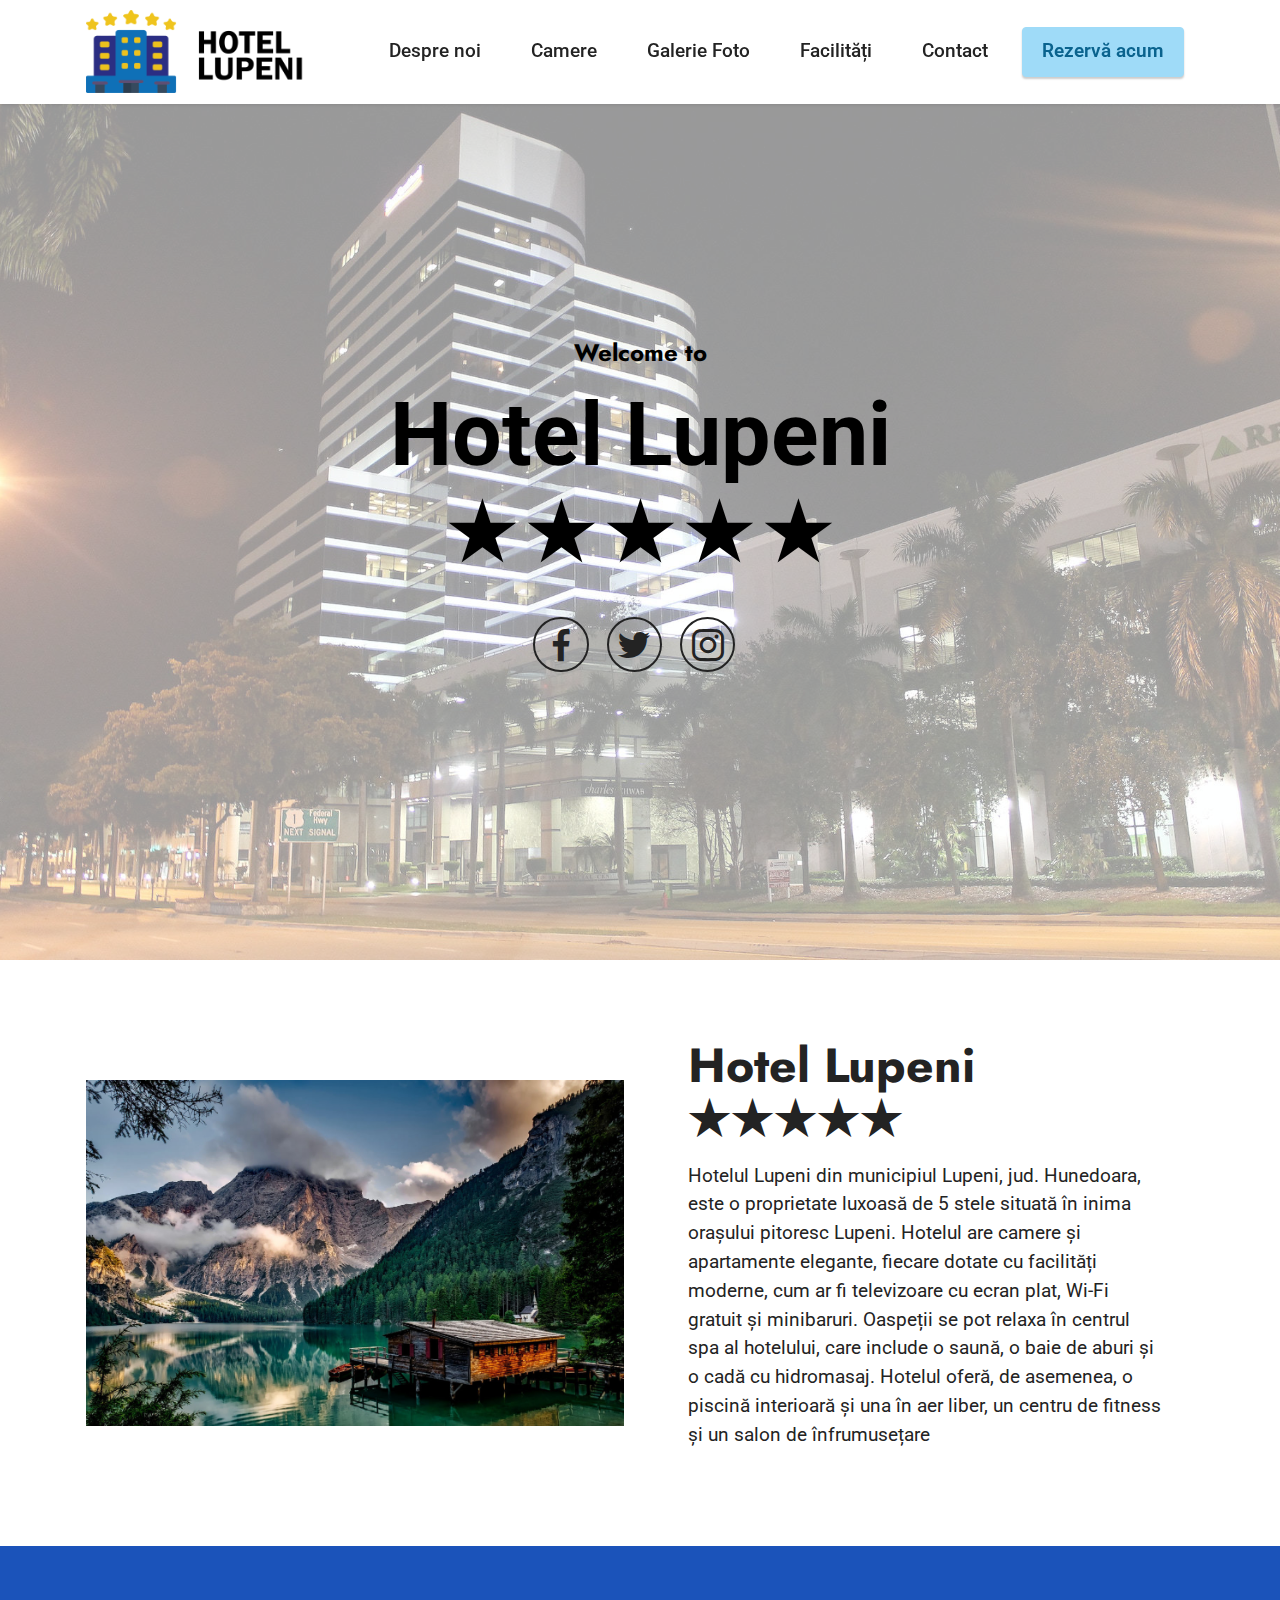
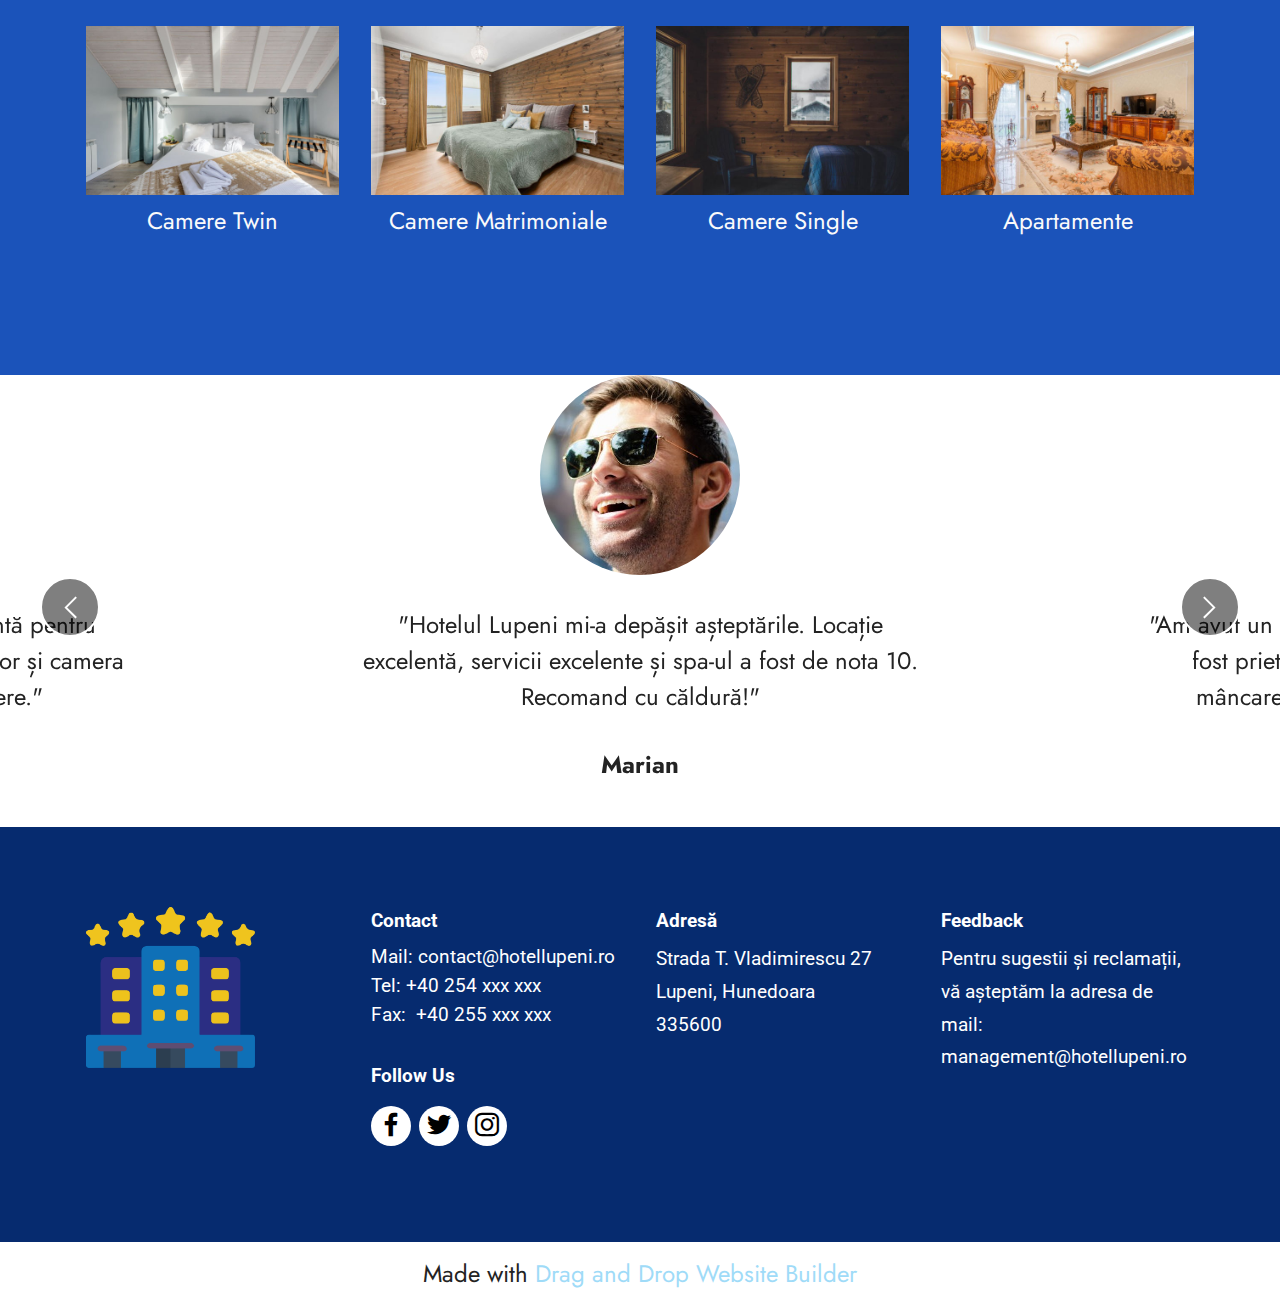
==== commit 6dd70cd3: "ddd" ====
--- a/index.html
+++ b/index.html
@@ -56,7 +56,7 @@
                     <li class="nav-item"><a class="nav-link link text-black text-primary display-4" href="page1.html">Contact</a>
                     </li></ul>
                 
-                <div class="navbar-buttons mbr-section-btn"><a class="btn btn-primary display-4" href="https://mobiri.se">Rezervă acum</a></div>
+                <div class="navbar-buttons mbr-section-btn"><a class="btn btn-primary display-4" href="page2.html#form7-l">Rezervă acum</a></div>
             </div>
         </div>
     </nav>
@@ -134,8 +134,8 @@
         
         <div class="row mbr-gallery mt-4">
             <div class="col-12 col-md-6 col-lg-3 item gallery-image">
-                <div class="item-wrapper" data-toggle="modal" data-bs-toggle="modal" data-target="#tsFxFGTcH2-modal" data-bs-target="#tsFxFGTcH2-modal">
-                    <img class="w-100" src="assets/images/camera-1-596x398.jpg" alt="Cameră Twin" data-slide-to="0" data-bs-slide-to="0" data-target="#lb-tsFxFGTcH2" data-bs-target="#lb-tsFxFGTcH2">
+                <div class="item-wrapper" data-toggle="modal" data-bs-toggle="modal" data-target="#tsFF8Q67pR-modal" data-bs-target="#tsFF8Q67pR-modal">
+                    <img class="w-100" src="assets/images/camera-1-596x398.jpg" alt="Cameră Twin" data-slide-to="0" data-bs-slide-to="0" data-target="#lb-tsFF8Q67pR" data-bs-target="#lb-tsFF8Q67pR">
                     <div class="icon-wrapper">
                         <span class="mobi-mbri mobi-mbri-search mbr-iconfont mbr-iconfont-btn"></span>
                     </div>
@@ -143,8 +143,8 @@
                 <h6 class="mbr-item-subtitle mbr-fonts-style align-center mb-2 mt-2 display-7"><a href="page2.html" class="text-white">Camere Twin</a></h6>
             </div>
             <div class="col-12 col-md-6 col-lg-3 item gallery-image">
-                <div class="item-wrapper" data-toggle="modal" data-bs-toggle="modal" data-target="#tsFxFGTcH2-modal" data-bs-target="#tsFxFGTcH2-modal">
-                    <img class="w-100" src="assets/images/bedroom10-596x398.jpg" alt="Cameră matrimonială" data-slide-to="1" data-bs-slide-to="1" data-target="#lb-tsFxFGTcH2" data-bs-target="#lb-tsFxFGTcH2">
+                <div class="item-wrapper" data-toggle="modal" data-bs-toggle="modal" data-target="#tsFF8Q67pR-modal" data-bs-target="#tsFF8Q67pR-modal">
+                    <img class="w-100" src="assets/images/bedroom10-596x398.jpg" alt="Cameră matrimonială" data-slide-to="1" data-bs-slide-to="1" data-target="#lb-tsFF8Q67pR" data-bs-target="#lb-tsFF8Q67pR">
                     <div class="icon-wrapper">
                         <span class="mobi-mbri mobi-mbri-search mbr-iconfont mbr-iconfont-btn"></span>
                     </div>
@@ -152,8 +152,8 @@
                 <h6 class="mbr-item-subtitle mbr-fonts-style align-center mb-2 mt-2 display-7"><a href="page2.html" class="text-white">Camere Matrimoniale</a></h6>
             </div>
             <div class="col-12 col-md-6 col-lg-3 item gallery-image">
-                <div class="item-wrapper" data-toggle="modal" data-bs-toggle="modal" data-target="#tsFxFGTcH2-modal" data-bs-target="#tsFxFGTcH2-modal">
-                    <img class="w-100" src="assets/images/camera1-596x398.jpg" alt="Cameră single" data-slide-to="2" data-bs-slide-to="2" data-target="#lb-tsFxFGTcH2" data-bs-target="#lb-tsFxFGTcH2">
+                <div class="item-wrapper" data-toggle="modal" data-bs-toggle="modal" data-target="#tsFF8Q67pR-modal" data-bs-target="#tsFF8Q67pR-modal">
+                    <img class="w-100" src="assets/images/camera1-596x398.jpg" alt="Cameră single" data-slide-to="2" data-bs-slide-to="2" data-target="#lb-tsFF8Q67pR" data-bs-target="#lb-tsFF8Q67pR">
                     <div class="icon-wrapper">
                         <span class="mobi-mbri mobi-mbri-search mbr-iconfont mbr-iconfont-btn"></span>
                     </div>
@@ -161,8 +161,8 @@
                 <h6 class="mbr-item-subtitle mbr-fonts-style align-center mb-2 mt-2 display-7"><a href="page2.html" class="text-white">Camere Single</a></h6>
             </div>
             <div class="col-12 col-md-6 col-lg-3 item gallery-image">
-                <div class="item-wrapper" data-toggle="modal" data-bs-toggle="modal" data-target="#tsFxFGTcH2-modal" data-bs-target="#tsFxFGTcH2-modal">
-                    <img class="w-100" src="assets/images/camera-lux-3-596x398.jpg" alt="Apartament" data-slide-to="3" data-bs-slide-to="3" data-target="#lb-tsFxFGTcH2" data-bs-target="#lb-tsFxFGTcH2">
+                <div class="item-wrapper" data-toggle="modal" data-bs-toggle="modal" data-target="#tsFF8Q67pR-modal" data-bs-target="#tsFF8Q67pR-modal">
+                    <img class="w-100" src="assets/images/camera-lux-3-596x398.jpg" alt="Apartament" data-slide-to="3" data-bs-slide-to="3" data-target="#lb-tsFF8Q67pR" data-bs-target="#lb-tsFF8Q67pR">
                     <div class="icon-wrapper">
                         <span class="mobi-mbri mobi-mbri-search mbr-iconfont mbr-iconfont-btn"></span>
                     </div>
@@ -171,11 +171,11 @@
             </div>
         </div>
 
-        <div class="modal mbr-slider" tabindex="-1" role="dialog" aria-hidden="true" id="tsFxFGTcH2-modal">
+        <div class="modal mbr-slider" tabindex="-1" role="dialog" aria-hidden="true" id="tsFF8Q67pR-modal">
             <div class="modal-dialog" role="document">
                 <div class="modal-content">
                     <div class="modal-body">
-                        <div class="carousel slide carousel-fade" id="lb-tsFxFGTcH2" data-interval="5000" data-bs-interval="5000">
+                        <div class="carousel slide carousel-fade" id="lb-tsFF8Q67pR" data-interval="5000" data-bs-interval="5000">
                             <div class="carousel-inner">
                                 <div class="carousel-item active">
                                     <img class="d-block w-100" src="assets/images/camera-1-596x398.jpg" alt="Mobirise Website Builder">
@@ -191,18 +191,18 @@
                                 </div>
                             </div>
                             <ol class="carousel-indicators">
-                                <li data-slide-to="0" data-bs-slide-to="0" class="active" data-target="#lb-tsFxFGTcH2" data-bs-target="#lb-tsFxFGTcH2"></li>
-                                <li data-slide-to="1" data-bs-slide-to="1" data-target="#lb-tsFxFGTcH2" data-bs-target="#lb-tsFxFGTcH2"></li>
-                                <li data-slide-to="2" data-bs-slide-to="2" data-target="#lb-tsFxFGTcH2" data-bs-target="#lb-tsFxFGTcH2"></li>
-                                <li data-slide-to="3" data-bs-slide-to="3" data-target="#lb-tsFxFGTcH2" data-bs-target="#lb-tsFxFGTcH2"></li>
+                                <li data-slide-to="0" data-bs-slide-to="0" class="active" data-target="#lb-tsFF8Q67pR" data-bs-target="#lb-tsFF8Q67pR"></li>
+                                <li data-slide-to="1" data-bs-slide-to="1" data-target="#lb-tsFF8Q67pR" data-bs-target="#lb-tsFF8Q67pR"></li>
+                                <li data-slide-to="2" data-bs-slide-to="2" data-target="#lb-tsFF8Q67pR" data-bs-target="#lb-tsFF8Q67pR"></li>
+                                <li data-slide-to="3" data-bs-slide-to="3" data-target="#lb-tsFF8Q67pR" data-bs-target="#lb-tsFF8Q67pR"></li>
                             </ol>
                             <a role="button" href="" class="close" data-dismiss="modal" data-bs-dismiss="modal" aria-label="Close">
                             </a>
-                            <a class="carousel-control-prev carousel-control" role="button" data-slide="prev" data-bs-slide="prev" href="#lb-tsFxFGTcH2">
+                            <a class="carousel-control-prev carousel-control" role="button" data-slide="prev" data-bs-slide="prev" href="#lb-tsFF8Q67pR">
                                 <span class="mobi-mbri mobi-mbri-arrow-prev" aria-hidden="true"></span>
                                 <span class="sr-only visually-hidden">Previous</span>
                             </a>
-                            <a class="carousel-control-next carousel-control" role="button" data-slide="next" data-bs-slide="next" href="#lb-tsFxFGTcH2">
+                            <a class="carousel-control-next carousel-control" role="button" data-slide="next" data-bs-slide="next" href="#lb-tsFF8Q67pR">
                                 <span class="mobi-mbri mobi-mbri-arrow-next" aria-hidden="true"></span>
                                 <span class="sr-only visually-hidden">Next</span>
                             </a>
@@ -357,7 +357,7 @@
             
         </div>
     </div>
-</section><section class="display-7" style="padding: 0;align-items: center;justify-content: center;flex-wrap: wrap;    align-content: center;display: flex;position: relative;height: 4rem;"><a href="https://mobiri.se/2928637" style="flex: 1 1;height: 4rem;position: absolute;width: 100%;z-index: 1;"><img alt="" style="height: 4rem;" src="[data-uri]"></a><p style="margin: 0;text-align: center;" class="display-7">Made with &#8204;</p><a style="z-index:1" href="https://mobirise.com/drag-drop-website-builder.html">Drag & Drop Website Builder</a></section><script src="assets/bootstrap/js/bootstrap.bundle.min.js"></script>  <script src="assets/smoothscroll/smooth-scroll.js"></script>  <script src="assets/ytplayer/index.js"></script>  <script src="assets/dropdown/js/navbar-dropdown.js"></script>  <script src="assets/embla/embla.min.js"></script>  <script src="assets/embla/script.js"></script>  <script src="assets/theme/js/script.js"></script>  
+</section><section class="display-7" style="padding: 0;align-items: center;justify-content: center;flex-wrap: wrap;    align-content: center;display: flex;position: relative;height: 4rem;"><a href="https://mobiri.se/2928637" style="flex: 1 1;height: 4rem;position: absolute;width: 100%;z-index: 1;"><img alt="" style="height: 4rem;" src="[data-uri]"></a><p style="margin: 0;text-align: center;" class="display-7">Made with &#8204;</p><a style="z-index:1" href="https://mobirise.com/drag-drop-website-builder.html">Drag and Drop Website Builder</a></section><script src="assets/bootstrap/js/bootstrap.bundle.min.js"></script>  <script src="assets/smoothscroll/smooth-scroll.js"></script>  <script src="assets/ytplayer/index.js"></script>  <script src="assets/dropdown/js/navbar-dropdown.js"></script>  <script src="assets/embla/embla.min.js"></script>  <script src="assets/embla/script.js"></script>  <script src="assets/theme/js/script.js"></script>  
   
   
 </body>
